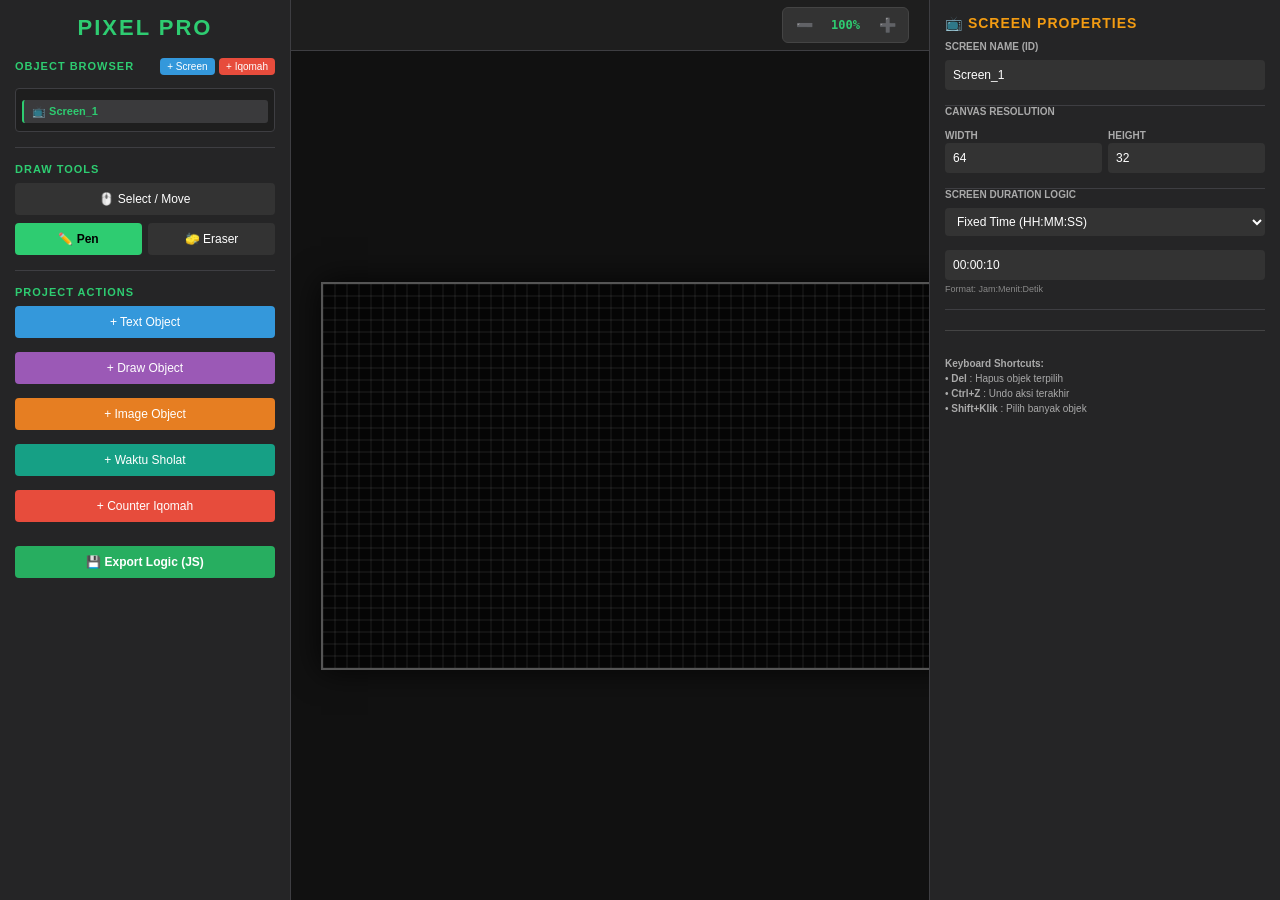
==== tools/pixel_editor.html @ a650978f "Update pixel_editor.html" ====
<!DOCTYPE html>
<html lang="id">
<head>
    <meta charset="UTF-8">
    <title>Pixel Pro Studio v12.0 - Iqomah Sequence Engine</title>
    <style>
        :root { --bg: #1a1a1b; --side: #252526; --accent: #2ecc71; --text: #eee; --border: #3e3e42; }
        body { background: var(--bg); color: var(--text); font-family: 'Segoe UI', sans-serif; margin: 0; display: flex; height: 100vh; overflow: hidden; }
        
        .sidebar-left { width: 260px; flex-shrink: 0; background: var(--side); padding: 15px; border-right: 1px solid var(--border); overflow-y: auto; z-index: 10; display: flex; flex-direction: column; gap: 15px; }
        .sidebar-right { width: 320px; flex-shrink: 0; background: var(--side); padding: 15px; border-left: 1px solid var(--border); overflow-y: auto; z-index: 10; display: flex; flex-direction: column; gap: 12px; }
        
        .main-workspace { flex-grow: 1; flex-shrink: 1; min-width: 0; display: flex; flex-direction: column; background: #000; position: relative; }
        .top-bar { height: 50px; flex-shrink: 0; background: #1e1e1e; border-bottom: 1px solid var(--border); display: flex; align-items: center; justify-content: flex-end; padding: 0 20px; gap: 15px; z-index: 5; }
        
        .canvas-container { flex-grow: 1; overflow: auto; padding: 30px; display: grid; place-items: center; background: #111; }
        canvas { background: #0a0a0a; border: 2px solid #555; image-rendering: pixelated; box-shadow: 0 0 30px rgba(0,0,0,0.8); cursor: crosshair; margin: auto; }

        .group { display: flex; flex-direction: column; gap: 8px; border-bottom: 1px solid var(--border); padding-bottom: 15px; }
        .group:last-child { border-bottom: none; }
        h3 { margin: 0; font-size: 11px; color: var(--accent); text-transform: uppercase; letter-spacing: 1px; }
        label { font-size: 10px; color: #aaa; text-transform: uppercase; font-weight: bold; }
        
        input, button, textarea { padding: 8px; border-radius: 4px; border: none; font-size: 12px; background: #333; color: white; width: 100%; box-sizing: border-box; outline: none; font-family: inherit; }
        select { padding: 0 8px; height: 28px; border-radius: 4px; border: none; font-size: 12px; background: #333; color: white; width: 100%; box-sizing: border-box; outline: none; font-family: inherit; }
        
        textarea { height: 50px; font-family: 'Consolas', monospace; font-size: 11px; resize: vertical; }
        input[readonly] { background: #1a1a1b; color: #888; cursor: not-allowed; text-align: center; border: 1px solid #333; }
        input[type="color"] { padding: 2px 4px; height: 30px; cursor: pointer; }
        input[type="checkbox"] { width: 14px; height: 14px; margin:0; cursor: pointer; }
        
        button { cursor: pointer; transition: 0.2s; border: 1px solid transparent; font-weight: 500; }
        button:hover { background: #444; }
        button.active { background: var(--accent); color: #000; font-weight: bold; }
        
        .grid-2 { display: grid; grid-template-columns: 1fr 1fr; gap: 6px; }
        .grid-3 { display: grid; grid-template-columns: repeat(3, 1fr); gap: 4px; }
        .hidden { display: none !important; }

        #hoverTooltip { position: fixed; background: rgba(0,0,0,0.9); color: var(--accent); padding: 8px 12px; border-radius: 6px; font-size: 11px; font-family: monospace; pointer-events: none; z-index: 1000; border: 1px solid var(--accent); display: none; box-shadow: 0 5px 15px rgba(0,0,0,0.5); line-height: 1.4; transform: translateX(-50%); }

        .btn-blue { background: #3498db; }
        .btn-green { background: #27ae60; font-weight: bold; }
        .btn-red { background: #e74c3c; font-weight: bold; }
        .btn-orange { background: #f39c12; color: #000; font-weight: bold; }
        
        .zoom-btn { background: transparent; font-size: 14px; padding: 0; width: 26px; height: 26px; display: flex; align-items: center; justify-content: center; border-radius: 4px; }
        .zoom-btn:hover { background: #555; }

        #exportModal { display:none; position:fixed; top:5%; left:5%; width:90%; height:90%; background:var(--side); padding:20px; border:2px solid var(--accent); z-index:2000; box-shadow: 0 0 50px rgba(0,0,0,0.8); border-radius: 8px; }
        #outputArea { background:#0a0a0a; color:#2ecc71; padding:15px; font-family:'Consolas', monospace; font-size: 13px; height: calc(100% - 100px); overflow:auto; white-space: pre-wrap; border: 1px solid #444; border-radius: 4px; }

        #ctxMenu { position:fixed; display:none; background:#252526; border:1px solid #3e3e42; box-shadow: 0 4px 15px rgba(0,0,0,0.8); z-index:9999; border-radius: 6px; padding: 5px 0; min-width: 150px; flex-direction: column; }
        .ctx-item { padding: 10px 16px; cursor: pointer; color: #eee; font-size: 12px; font-weight: 500; transition: 0.1s; }
        .ctx-item:hover { background: var(--accent); color: #000; font-weight: bold; }

        #treeBrowser { background: #1e1e1e; border: 1px solid var(--border); border-radius: 4px; padding: 6px; max-height: 250px; overflow-y: auto; user-select: none; }
        .tree-item { padding: 5px 8px; font-size: 11px; cursor: pointer; border-radius: 3px; margin-bottom: 2px; color: #ccc; display: flex; justify-content: space-between; align-items: center; transition: background 0.1s; }
        .tree-item:hover { background: #333; }
        .screen-item { font-weight: bold; color: var(--accent); background: #2a2a2b; margin-top: 5px; border-left: 2px solid transparent; }
        .screen-item.active-screen { background: #3a3a3c; border-left: 2px solid var(--accent); }
        
        /* Pewarnaan Khusus Screen Iqomah di Tree Browser */
        .screen-iqomah { color: #e74c3c !important; }
        .screen-iqomah.active-screen { border-left: 2px solid #e74c3c !important; }

        .obj-item { margin-left: 10px; }
        .obj-item.selected { background: var(--accent); color: #000; font-weight: bold; }
        .child-item { margin-left: 25px; border-left: 1px dashed #555; border-radius: 0; }
        .hidden-obj span { opacity: 0.4; text-decoration: line-through; }
        .tree-icon { font-size: 12px; margin-right: 5px; }
    </style>
</head>
<body>

    <div class="sidebar-left">
        <h2 style="font-size: 22px; color: var(--accent); margin: 0; text-align: center; letter-spacing: 2px;">PIXEL PRO</h2>
        
        <div class="group">
            <div style="display:flex; justify-content: space-between; align-items: center; margin-bottom: 5px;">
                <h3>Object Browser</h3>
                <div>
                    <button onclick="addScreen('generic')" style="width: auto; padding: 2px 6px; font-size: 10px; background: #3498db;">+ Screen</button>
                    <button onclick="addScreen('iqomah')" style="width: auto; padding: 2px 6px; font-size: 10px; background: #e74c3c;">+ Iqomah</button>
                </div>
            </div>
            <div id="treeBrowser"></div>
        </div>

        <div class="group">
            <h3>Draw Tools</h3>
            <button id="selectBtn" onclick="setMode('select')">🖱️ Select / Move</button>
            <div class="grid-2">
                <button id="penBtn" class="active" onclick="setMode('pen')">✏️ Pen</button>
                <button id="eraserBtn" onclick="setMode('eraser')">🧽 Eraser</button>
            </div>
        </div>

        <div class="group" style="flex-grow: 1;">
            <h3>Project Actions</h3>
            <button onclick="addPixelObject('text')" class="btn-blue" style="margin-bottom: 6px;">+ Text Object</button>
            <button onclick="addPixelObject('drawing')" class="btn-blue" style="margin-bottom: 6px; background:#9b59b6;">+ Draw Object</button>
            <button onclick="addPixelObject('image')" class="btn-blue" style="margin-bottom: 6px; background:#e67e22;">+ Image Object</button>
            <button onclick="addPixelObject('sholat')" class="btn-blue" style="margin-bottom: 6px; background:#16a085;">+ Waktu Sholat</button>
            
            <button onclick="addPixelObject('iqomah')" class="btn-blue" style="margin-bottom: 6px; background:#e74c3c;">+ Counter Iqomah</button>
            
            <button onclick="exportToJerryScript()" class="btn-green" style="margin-bottom: 6px; margin-top: 10px;">💾 Export Logic (JS)</button>
        </div>
    </div>

    <div class="main-workspace">
        <div class="top-bar">
            <div style="display: flex; align-items: center; gap: 6px; background: #333; padding: 4px 8px; border-radius: 6px; border: 1px solid #444;">
                <button onclick="changeZoom(-2)" class="zoom-btn" title="Zoom Out">➖</button>
                <span id="zoomLabel" style="font-size: 12px; font-family: monospace; width: 45px; text-align: center; color: var(--accent); font-weight: bold;">100%</span>
                <button onclick="changeZoom(2)" class="zoom-btn" title="Zoom In">➕</button>
            </div>
        </div>
        <div class="canvas-container" id="canvasWrapper">
            <div id="hoverTooltip"></div>
            <canvas id="editorCanvas"></canvas>
        </div>
    </div>

    <div id="ctxMenu">
        <div id="btnGroup" class="ctx-item" onclick="groupObjects()">🔗 Group Objects</div>
        <div id="btnUngroup" class="ctx-item" onclick="ungroupObjects()">✂️ Ungroup Object</div>
    </div>

    <div class="sidebar-right" id="propPanel">
        
        <div id="noSelectionMsg" style="text-align:center; color:#666; margin-top:80px; padding:20px; display:none;">
            <div style="font-size: 40px; margin-bottom: 10px;">📦</div>
            <p><b>Multiple Objects Selected</b><br>Klik kanan di kanvas untuk opsi Grouping.</p>
        </div>

        <div id="screenPropContent" class="hidden">
            <h3 style="color:#f39c12; font-size: 14px; margin-bottom:10px;">📺 Screen Properties</h3>
            
            <div class="group">
                <label>Screen Name (ID)</label>
                <input type="text" id="propScreenName" oninput="updateScreenProp()" placeholder="Screen_1">
                <p id="iqomahScreenTag" style="color:#e74c3c; font-size: 10px; font-weight: bold; margin: 5px 0 0 0; display:none;">🚨 DEDICATED IQOMAH SCREEN</p>
            </div>

            <div class="group">
                <label>Canvas Resolution</label>
                <div class="grid-2">
                    <div><label>Width</label><input type="number" id="propScreenW" value="64" onchange="updateScreenProp()"></div>
                    <div><label>Height</label><input type="number" id="propScreenH" value="32" onchange="updateScreenProp()"></div>
                </div>
            </div>

            <div class="group">
                <label>Screen Duration Logic</label>
                <select id="propScreenDurMode" onchange="updateScreenPropUI()" style="margin-bottom: 6px;">
                    <option value="fixed">Fixed Time (HH:MM:SS)</option>
                    <option value="anim">Wait For Object Anim</option>
                </select>

                <div id="boxDurFixed">
                    <input type="text" id="propScreenDurFixed" placeholder="00:00:10" oninput="updateScreenProp()">
                    <p style="font-size:9px; color:#888; margin: 4px 0 0 0;">Format: Jam:Menit:Detik</p>
                </div>

                <div id="boxDurAnim" class="hidden">
                    <label style="color:#e67e22; margin-top:5px; display:block;">Select Trigger Object</label>
                    <select id="propScreenDurAnim" onchange="updateScreenProp()">
                    </select>
                    <p style="font-size:9px; color:#888; margin: 4px 0 0 0;">Screen berpindah setelah animasi objek ini selesai.</p>
                </div>
            </div>
            
            <div style="margin-top:20px; padding-top:15px; border-top:1px solid #444;">
                <p style="font-size:10px; color:#aaa; line-height:1.5;"><b>Keyboard Shortcuts:</b><br>• <b>Del</b> : Hapus objek terpilih<br>• <b>Ctrl+Z</b> : Undo aksi terakhir<br>• <b>Shift+Klik</b> : Pilih banyak objek</p>
            </div>
        </div>
        
        <div id="propContent" class="hidden">
            <h3 style="color:var(--accent); font-size: 14px; margin-bottom:10px;">Properties Manager</h3>
            
            <div class="group">
                <label>Object Name (ID Unik)</label>
                <input type="text" id="propName" oninput="updateName()" placeholder="Layer_1">
                <div style="display:flex; align-items:center; gap:6px; margin-top:8px;">
                    <input type="checkbox" id="propVisible" onchange="updateFromProp()">
                    <label style="margin:0; text-transform:none; font-weight:bold; font-size:11px; cursor:pointer;" for="propVisible">👁️ Visible on Canvas</label>
                </div>
            </div>

            <div class="group">
                <label>Geometry</label>
                <div class="grid-2" style="margin-bottom: 4px;">
                    <div><label>X (Left)</label><input type="text" id="propX" readonly></div>
                    <div><label>Y (Top)</label><input type="text" id="propY" readonly></div>
                </div>
                <div class="grid-2" style="margin-bottom: 8px;">
                    <div><label>W (Width)</label><input type="text" id="propW" readonly></div>
                    <div><label>H (Height)</label><input type="text" id="propH" readonly></div>
                </div>
                <div class="grid-2" id="boxObjCoords">
                    <div><label style="color:var(--accent)">Content X</label><input type="text" id="propObjX" readonly style="color:var(--accent); font-weight:bold;"></div>
                    <div><label style="color:var(--accent)">Content Y</label><input type="text" id="propObjY" readonly style="color:var(--accent); font-weight:bold;"></div>
                </div>
            </div>

            <div class="group" id="boxDataProvider">
                <label>Data Provider</label>
                <select id="propType" onchange="changeObjType()">
                    <option value="text">Standard Text</option>
                    <option value="clock">Clock (Real-time)</option>
                    <option value="cal_masehi">Masehi Calendar</option>
                    <option value="cal_hijri">Hijriah Calendar</option>
                    <option value="drawing">Custom Drawing</option>
                    <option value="image">Image (Pixel Art)</option>
                    <option value="sholat">Waktu Sholat (JWS)</option>
                    <option value="iqomah" id="optIqomahType" style="color:#e74c3c;">Counter Iqomah</option>
                </select>

                <div id="boxSholat" class="hidden" style="margin-top:10px;">
                    <label style="color:#16a085;">Pilih Waktu Sholat</label>
                    <select id="propSholatType" onchange="updateFromProp()">
                        <option value="Imsak">Imsak</option>
                        <option value="Subuh">Subuh</option>
                        <option value="Terbit">Terbit</option>
                        <option value="Dzuhur">Dzuhur</option>
                        <option value="Ashar">Ashar</option>
                        <option value="Maghrib">Maghrib</option>
                        <option value="Isya">Isya</option>
                    </select>
                </div>

                <div id="boxImage" class="hidden" style="margin-top:10px;">
                    <label style="color:#e67e22;">Source Image</label>
                    <input type="file" id="imageUploader" accept="image/png, image/jpeg, image/gif, image/webp" style="display:none;" onchange="handleImageUpload(event)">
                    <button onclick="document.getElementById('imageUploader').click()" style="background:#444; margin-top:4px;">📂 Import Image File...</button>
                </div>

                <div id="boxFont" style="margin-top:5px;">
                    <label>Font Style</label>
                    <select id="propFont" onchange="updateFromProp()">
                        <option value="custom">Retro Mono5x7 (HEX)</option>
                        <option value="monospace">System Monospace</option>
                        <option value="sans-serif">System Sans-Serif</option>
                        <option value="serif">System Serif</option>
                    </select>
                </div>

                <div id="boxText" style="margin-top:5px;">
                    <label>Content</label>
                    <input type="text" id="propText" oninput="updateFromProp()">
                </div>
                <div id="boxFormat" class="hidden" style="margin-top:5px;">
                    <label>Display Format</label>
                    <select id="propFormat" onchange="updateFromProp()"></select>
                </div>
            </div>

            <div class="group" id="boxColors">
                <label>Colors</label>
                <div class="grid-2">
                    <div><label>Text / Pen</label><input type="color" id="propColor" oninput="updateFromProp()"></div>
                    <div><label>Frame / BG</label><input type="color" id="propFColor" oninput="updateFromProp()"></div>
                </div>
                <div style="display:flex; align-items:center; gap:6px; margin-top:8px;">
                    <input type="checkbox" id="propTransparent" onchange="updateFromProp()">
                    <label style="margin:0; text-transform:none; font-weight:normal; font-size:11px; cursor:pointer;" for="propTransparent">Transparent Background / Frame</label>
                </div>
                
                <div id="boxAlign">
                    <label style="margin-top:8px;">Horizontal Align</label>
                    <div class="grid-3">
                        <button onclick="setAlign('h','left')">Left</button>
                        <button onclick="setAlign('h','center')">Center</button>
                        <button onclick="setAlign('h','right')">Right</button>
                    </div>
                    
                    <label style="margin-top:8px;">Vertical Align</label>
                    <div class="grid-3">
                        <button onclick="setAlign('v','top')">Top</button>
                        <button onclick="setAlign('v','middle')">Mid</button>
                        <button onclick="setAlign('v','bottom')">Bot</button>
                    </div>
                </div>
            </div>

            <div class="group" id="boxAnim">
                <label>Animation Engine</label>
                <select id="propAnim" onchange="updateFromProp()" style="margin-bottom: 8px;">
                    <option value="none">Static</option>
                    <option value="scroll">Scroll</option>
                    <option value="fade">Fade</option>
                    <option value="explode">Explode</option>
                    <option value="pixel-fade">Pixel Fade</option>
                </select>
                <div>
                    <label>Speed <span id="speedVal" style="color:var(--accent); font-family:monospace; margin-left:5px;">1.0x</span></label>
                    <input type="range" id="propSpeed" min="0.1" max="5" step="0.1" value="1" oninput="updateFromProp()" style="margin-top:4px;">
                </div>
            </div>

            <div class="group">
                <label>JerryScript Logic Hooks</label>
                <textarea id="fnBefore" oninput="updateFromProp()" placeholder="Hook: Before Anim..."></textarea>
                <textarea id="fnAfter" oninput="updateFromProp()" placeholder="Hook: After Anim..."></textarea>
                <textarea id="fnCall" oninput="updateFromProp()" placeholder="Hook: On Called..."></textarea>
            </div>

            <button onclick="deleteSelected()" class="btn-red" style="margin-top: 5px; padding: 10px;">🗑️ Delete Selected</button>
        </div>
    </div>

    <div id="exportModal">
        <h2 style="color:var(--accent); margin-top:0;">JERRYSCRIPT PRODUCTION CODE</h2>
        <pre id="outputArea"></pre>
        <button onclick="document.getElementById('exportModal').style.display='none'" class="btn-red" style="padding:10px 20px; font-size:14px; margin-top:15px; width: 150px;">CLOSE WINDOW</button>
    </div>

    <script>
        const MONO5X7_HEX = [
            0x00,0x00,0x00,0x00,0x00, 0x00,0x00,0x5F,0x00,0x00, 0x00,0x07,0x00,0x07,0x00, 0x14,0x7F,0x14,0x7F,0x14, 
            0x24,0x2A,0x7F,0x2A,0x12, 0x23,0x13,0x08,0x64,0x62, 0x36,0x49,0x55,0x22,0x50, 0x00,0x05,0x03,0x00,0x00, 
            0x00,0x1C,0x22,0x41,0x00, 0x00,0x41,0x22,0x1C,0x00, 0x14,0x08,0x3E,0x08,0x14, 0x08,0x08,0x3E,0x08,0x08, 
            0x00,0x50,0x30,0x00,0x00, 0x08,0x08,0x08,0x08,0x08, 0x00,0x60,0x60,0x00,0x00, 0x20,0x10,0x08,0x04,0x02, 
            0x3E,0x51,0x49,0x45,0x3E, 0x00,0x42,0x7F,0x40,0x00, 0x42,0x61,0x51,0x49,0x46, 0x21,0x41,0x45,0x4B,0x31, 
            0x18,0x14,0x12,0x7F,0x10, 0x27,0x45,0x45,0x45,0x39, 0x3C,0x4A,0x49,0x49,0x30, 0x01,0x71,0x09,0x05,0x03, 
            0x36,0x49,0x49,0x49,0x36, 0x06,0x49,0x49,0x29,0x1E, 0x00,0x36,0x36,0x00,0x00, 0x00,0x56,0x36,0x00,0x00, 
            0x08,0x14,0x22,0x41,0x00, 0x14,0x14,0x14,0x14,0x14, 0x00,0x41,0x22,0x14,0x08, 0x02,0x01,0x51,0x09,0x06, 
            0x32,0x49,0x79,0x41,0x3E, 0x7E,0x11,0x11,0x11,0x7E, 0x7F,0x49,0x49,0x49,0x36, 0x3E,0x41,0x41,0x41,0x22, 
            0x7F,0x41,0x41,0x22,0x1C, 0x7F,0x49,0x49,0x49,0x41, 0x7F,0x09,0x09,0x09,0x01, 0x3E,0x41,0x49,0x49,0x78, 
            0x7F,0x08,0x08,0x08,0x7F, 0x00,0x41,0x7F,0x41,0x00, 0x20,0x40,0x41,0x3F,0x01, 0x7F,0x08,0x14,0x22,0x41, 
            0x7F,0x40,0x40,0x40,0x40, 0x7F,0x02,0x0C,0x02,0x7F, 0x7F,0x04,0x08,0x10,0x7F, 0x3E,0x41,0x41,0x41,0x3E, 
            0x7F,0x09,0x09,0x09,0x06, 0x3E,0x41,0x51,0x21,0x5E, 0x7F,0x09,0x19,0x29,0x46, 0x46,0x49,0x49,0x49,0x31, 
            0x01,0x01,0x7F,0x01,0x01, 0x3F,0x40,0x40,0x40,0x3F, 0x1F,0x20,0x40,0x20,0x1F, 0x3F,0x40,0x38,0x40,0x3F, 
            0x63,0x14,0x08,0x14,0x63, 0x07,0x08,0x70,0x08,0x07, 0x61,0x51,0x49,0x45,0x43
        ];

        const canvas = document.getElementById('editorCanvas');
        const ctx = canvas.getContext('2d');
        const tooltip = document.getElementById('hoverTooltip');
        const offCanvas = document.createElement('canvas');
        const offCtx = offCanvas.getContext('2d', { willReadFrequently: true });

        const BASE_GRID_SIZE = 12;
        let GRID_SIZE = 12; 
        
        // --- SCREEN ARCHITECTURE ---
        let screens = [];
        let activeScreenIdx = 0;
        let objects = []; 
        
        let selectedObjs = [], history = [];
        let selectedObj = null; 
        let mode = 'pen', isDrawing = false, isDragging = false, isResizing = false;
        let resizeDir = ''; let dragOffsets = [];

        // DITAMBAH FORMAT IQOMAH
        const FORMATS = { 
            clock: ['HH:mm:ss', 'HH:mm', 'hh:mm A'], 
            cal_masehi: ['DD/MM/YYYY', 'DD-MM-YYYY', 'DD MMM YYYY'], 
            cal_hijri: ['DD MMMM YYYY (H)', 'DD/MM/YYYY (H)'],
            iqomah: ['MM:SS', 'SS'] 
        };

        function isNameUnique(name) {
            let found = false;
            function checkList(list) { for(let o of list) { if(o.name === name) found = true; if(o.type === 'group' && o.children) checkList(o.children); } }
            screens.forEach(s => checkList(s.objects)); return !found;
        }

        function getUniqueName(base) { let count = 1; let n = `${base}_${count}`; while (!isNameUnique(n)) { count++; n = `${base}_${count}`; } return n; }

        function getAllObjectNames(objList) {
            let names = [];
            objList.forEach(o => {
                names.push(o.name);
                if (o.type === 'group' && o.children) { names = names.concat(getAllObjectNames(o.children)); }
            });
            return names;
        }

        class PixelObject {
            constructor(name, type, gridX, gridY) {
                this.name = name; this.type = type; this.x = gridX; this.y = gridY; this.visible = true;
                this.w = (type === 'drawing' || type === 'image' || type === 'sholat' || type === 'iqomah') ? 25 : 32; 
                this.h = (type === 'drawing' || type === 'image' || type === 'sholat' || type === 'iqomah') ? 10 : 10;  
                this.text = (type === 'drawing' || type === 'image' || type === 'sholat' || type === 'iqomah' || type === 'group') ? "" : "PIXEL"; 
                this.format = ""; this.font = "custom"; this.color = "#ffffff"; this.fColor = "#00ff00"; this.transparentBG = true; 
                this.alignH = 'center'; this.alignV = 'middle'; this.anim = 'none'; this.speed = 1.0; this.scrollOffset = 0;
                this.opacity = 1; this.fadeDir = 1; this.fnBefore = ""; this.fnAfter = ""; this.fnCall = "";
                this.sholatType = 'Subuh';
                this.pixels = []; this.customPixels = []; this.children = []; this.particles = []; this.textWidth = 0; this.textHeight = 7; 
                if (type !== 'group') this.updateContent();
            }

            getDisplayString() {
                if (this.type === 'drawing' || this.type === 'image' || this.type === 'group') return "";
                if (this.type === 'sholat') { const st = { 'Imsak': '04:15', 'Subuh': '04:25', 'Terbit': '05:40', 'Dzuhur': '11:50', 'Ashar': '15:00', 'Maghrib': '17:55', 'Isya': '19:05' }; return st[this.sholatType] || '00:00'; }
                if (this.type === 'iqomah') { return this.format === 'SS' ? "300" : "05:00"; }
                
                const now = new Date();
                if (this.type === 'clock') { const h = String(now.getHours()).padStart(2,'0'), m = String(now.getMinutes()).padStart(2,'0'), s = String(now.getSeconds()).padStart(2,'0'); if(this.format === 'HH:mm') return `${h}:${m}`; if(this.format === 'hh:mm A') return now.toLocaleTimeString('en-US', {hour: '2-digit', minute:'2-digit'}); return `${h}:${m}:${s}`; }
                if (this.type === 'cal_masehi') { const d = String(now.getDate()).padStart(2,'0'), m = String(now.getMonth()+1).padStart(2,'0'), y = now.getFullYear(); if(this.format === 'DD-MM-YYYY') return `${d}-${m}-${y}`; if(this.format === 'DD MMM YYYY') return now.toLocaleDateString('id-ID', {day:'2-digit', month:'short', year:'numeric'}).toUpperCase(); return `${d}/${m}/${y}`; }
                if (this.type === 'cal_hijri') { if (this.format === 'DD/MM/YYYY (H)') return new Intl.DateTimeFormat('id-u-ca-islamic', {day:'2-digit',month:'2-digit',year:'numeric'}).format(now); return new Intl.DateTimeFormat('id-u-ca-islamic', {day:'numeric',month:'long',year:'numeric'}).format(now).toUpperCase(); }
                return this.text.toUpperCase();
            }

            updateContent() {
                if (this.type === 'group') return; 
                if (this.type === 'drawing' || this.type === 'image') { this.pixels = this.customPixels.map(p => ({ x: p.x, y: p.y, c: p.c })); this.textWidth = this.w; this.textHeight = this.h;
                } else {
                    const str = this.getDisplayString(); this.pixels = []; 
                    if (this.font === 'custom') {
                        let xOff = 0;
                        for (let char of str) {
                            const code = char.charCodeAt(0) - 32;
                            if (code >= 0 && code < MONO5X7_HEX.length/5) {
                                for (let col = 0; col < 5; col++) { const byte = MONO5X7_HEX[code * 5 + col]; for (let row = 0; row < 7; row++) { if ((byte >> row) & 1) this.pixels.push({ x: col + xOff, y: row }); } }
                            } xOff += 6; 
                        } this.textWidth = Math.max(0, xOff - 1); this.textHeight = 7;
                    } else {
                        const fontSize = 8; offCanvas.width = Math.max(1, str.length * (fontSize * 0.8)); offCanvas.height = fontSize + 4;
                        offCtx.clearRect(0, 0, offCanvas.width, offCanvas.height); offCtx.fillStyle = "black"; offCtx.font = `bold ${fontSize}px ${this.font}`; offCtx.textBaseline = "top"; offCtx.fillText(str, 0, 0);
                        const data = offCtx.getImageData(0, 0, offCanvas.width, offCanvas.height); let maxW = 0;
                        for (let y = 0; y < offCanvas.height; y++) { for (let x = 0; x < offCanvas.width; x++) { if (data.data[(y * offCanvas.width + x) * 4 + 3] > 128) { this.pixels.push({ x: x, y: y }); if (x > maxW) maxW = x; } } }
                        this.textWidth = maxW + 1; this.textHeight = fontSize;
                    }
                }
                if (this.particles.length !== this.pixels.length) this.particles = this.pixels.map(p => ({ x: p.x, y: p.y, vx: (Math.random()-0.5)*3, vy: (Math.random()-0.5)*3 }));
            }

            calcAlign() {
                if (this.type === 'drawing' || this.type === 'image' || this.type === 'group') return { aX: 0, aY: 0 }; 
                let aX = 0; if(this.alignH === 'center') aX = Math.floor((this.w - this.textWidth) / 2); if(this.alignH === 'right') aX = this.w - this.textWidth;
                let aY = 0; if(this.alignV === 'middle') aY = Math.floor((this.h - this.textHeight) / 2); if(this.alignV === 'bottom') aY = this.h - this.textHeight; return { aX, aY };
            }

            draw() {
                if (!this.visible) return;
                const renderX = this.x * GRID_SIZE; const renderY = this.y * GRID_SIZE; const dW = this.w * GRID_SIZE; const dH = this.h * GRID_SIZE;

                if (this.type === 'group') {
                    ctx.save(); let scrollPixelOffset = 0;
                    if (this.anim === 'scroll') { this.scrollOffset += 0.1 * this.speed; if (this.scrollOffset > this.w) this.scrollOffset = -this.w; scrollPixelOffset = this.scrollOffset * GRID_SIZE; ctx.translate(-scrollPixelOffset, 0); } 
                    else if (this.anim === 'fade') { this.opacity += 0.02 * this.fadeDir * this.speed; if (this.opacity >= 1 || this.opacity <= 0) this.fadeDir *= -1; }
                    ctx.globalAlpha = Math.max(0, Math.min(1, this.opacity));
                    if (!this.transparentBG) { ctx.fillStyle = this.fColor; ctx.fillRect(renderX + scrollPixelOffset, renderY, dW, dH); }
                    this.children.forEach(c => { let origX = c.x, origY = c.y; c.x = this.x + c.x; c.y = this.y + c.y; c.draw(); c.x = origX; c.y = origY; });
                    ctx.restore();
                    if (selectedObjs.includes(this)) { ctx.globalAlpha = 1; ctx.strokeStyle = this.fColor; ctx.lineWidth = 2; ctx.strokeRect(renderX, renderY, dW, dH); } return;
                }
                
                this.updateContent(); ctx.save();
                let align = this.calcAlign(); let aX = align.aX, aY = align.aY;

                if (!this.transparentBG) { ctx.fillStyle = this.fColor; ctx.fillRect(renderX, renderY, dW, dH); }
                if (this.anim === 'scroll') { this.scrollOffset += 0.1 * this.speed; if (this.scrollOffset > this.textWidth) this.scrollOffset = -this.w; }
                else if (this.anim === 'fade') { this.opacity += 0.02 * this.fadeDir * this.speed; if (this.opacity >= 1 || this.opacity <= 0) this.fadeDir *= -1; }
                else if (this.anim === 'explode') { this.particles.forEach(p => { p.x += p.vx * 0.1 * this.speed; p.y += p.vy * 0.1 * this.speed; }); }

                ctx.globalAlpha = Math.max(0, Math.min(1, this.opacity));

                this.pixels.forEach((p, i) => {
                    let dx = p.x + aX; let dy = p.y + aY;
                    if (this.anim === 'scroll') dx -= this.scrollOffset;
                    if (this.anim === 'explode') { dx = this.particles[i].x + aX; dy = this.particles[i].y + aY; }
                    if (this.anim === 'pixel-fade' && Math.random() > 0.3 * this.speed) return;
                    const fx = renderX + (dx * GRID_SIZE); const fy = renderY + (dy * GRID_SIZE);
                    if (fx >= renderX && fx < renderX + dW && fy >= renderY && fy < renderY + dH) { ctx.fillStyle = p.c ? p.c : this.color; ctx.fillRect(fx, fy, GRID_SIZE - 1, GRID_SIZE - 1); }
                });

                if (selectedObjs.includes(this)) {
                    ctx.globalAlpha = 1; ctx.strokeStyle = this.transparentBG ? this.fColor : "#2ecc71"; ctx.lineWidth = 2; ctx.strokeRect(renderX, renderY, dW, dH);
                    if (mode === 'select' && selectedObjs.length === 1) { 
                        const hs = 10; ctx.fillStyle = "#e74c3c";
                        ctx.fillRect(renderX + dW/2 - hs/2, renderY - hs/2, hs, hs); ctx.fillRect(renderX + dW/2 - hs/2, renderY + dH - hs/2, hs, hs); 
                        ctx.fillRect(renderX - hs/2, renderY + dH/2 - hs/2, hs, hs); ctx.fillRect(renderX + dW - hs/2, renderY + dH/2 - hs/2, hs, hs); 
                    }
                }
                ctx.restore();
            }
        }

        // --- TREE BROWSER ENGINE ---
        function renderTree() {
            const container = document.getElementById('treeBrowser'); container.innerHTML = '';
            screens.forEach((scr, sIdx) => {
                let sDiv = document.createElement('div'); 
                
                // Pewarnaan Tag Iqomah
                let iqomahClass = scr.type === 'iqomah' ? ' screen-iqomah' : '';
                sDiv.className = 'tree-item screen-item' + iqomahClass + (sIdx === activeScreenIdx ? ' active-screen' : '');
                
                let scrIcon = scr.type === 'iqomah' ? '🚨' : '📺';
                sDiv.innerHTML = `<span>${scrIcon} ${scr.id}</span>`; 
                sDiv.onclick = () => switchScreen(sIdx); container.appendChild(sDiv);

                if (sIdx === activeScreenIdx) {
                    const buildNodes = (list, parentIsGroup = false) => {
                        list.forEach(o => {
                            let oDiv = document.createElement('div'); oDiv.className = 'tree-item obj-item ' + (selectedObjs.includes(o) ? ' selected ' : '') + (!o.visible ? ' hidden-obj ' : '') + (parentIsGroup ? ' child-item' : '');
                            let icon = o.type === 'group' ? '📁' : o.type === 'sholat' ? '🕌' : o.type === 'iqomah' ? '⏱️' : o.type === 'image' ? '🖼️' : o.type === 'drawing' ? '🎨' : '📄';
                            oDiv.innerHTML = `<span><span class="tree-icon">${icon}</span> ${o.name}</span><span style="font-size:10px; cursor:pointer;" onclick="event.stopPropagation(); toggleVisibility('${o.name}')">${o.visible ? '👁️' : '🕶️'}</span>`;
                            oDiv.onclick = (e) => { 
                                e.stopPropagation(); 
                                if (e.shiftKey) { if(selectedObjs.includes(o)) selectedObjs = selectedObjs.filter(x=>x!==o); else selectedObjs.push(o); } else { selectedObjs = [o]; }
                                setMode('select'); syncPropPanel(); renderTree(); 
                            };
                            container.appendChild(oDiv);
                            if (o.type === 'group' && o.children) { buildNodes(o.children, true); }
                        });
                    }; buildNodes(scr.objects);
                }
            });
        }

        function toggleVisibility(objName) {
            function findAndToggle(list) {
                for(let o of list) { if(o.name === objName) { o.visible = !o.visible; return true; } if(o.type === 'group' && o.children) { if(findAndToggle(o.children)) return true; } } return false;
            } findAndToggle(objects); syncPropPanel(); renderTree();
        }

        // FUNGSI TAMBAH SCREEN DIMODIFIKASI UNTUK IQOMAH
        function addScreen(type = 'generic') {
            if (type === 'iqomah' && screens.some(s => s.type === 'iqomah')) {
                alert("Maksimal hanya boleh ada 1 Screen khusus Iqomah!"); return;
            }
            saveState(); 
            let newId = type === 'iqomah' ? "Screen_Iqomah" : "Screen_" + (screens.length + 1);
            screens.push({ id: newId, type: type, objects: [], w: 64, h: 32, durationMode: 'fixed', durationFixed: '00:00:10', durationAnimObj: '' });
            switchScreen(screens.length - 1);
        }

        function switchScreen(idx) {
            saveState(); activeScreenIdx = idx; objects = screens[idx].objects; selectedObjs = [];
            resizeCanvas(); syncPropPanel(); renderTree();
        }

        function changeZoom(delta) { let newSize = GRID_SIZE + delta; if (newSize >= 4 && newSize <= 50) { GRID_SIZE = newSize; document.getElementById('zoomLabel').innerText = Math.round((GRID_SIZE / BASE_GRID_SIZE) * 100) + "%"; resizeCanvas(); } }

        function groupObjects() {
            document.getElementById('ctxMenu').style.display = 'none'; if (selectedObjs.length < 2) return; saveState();
            let minX = Math.min(...selectedObjs.map(o => o.x)); let minY = Math.min(...selectedObjs.map(o => o.y));
            let maxW = Math.max(...selectedObjs.map(o => o.x + o.w)) - minX; let maxH = Math.max(...selectedObjs.map(o => o.y + o.h)) - minY;
            let group = new PixelObject(getUniqueName("Group"), "group", minX, minY); group.w = maxW; group.h = maxH;
            group.children = selectedObjs.map(o => { o.x -= minX; o.y -= minY; return o; });
            objects = objects.filter(o => !selectedObjs.includes(o)); screens[activeScreenIdx].objects = objects; objects.push(group); selectedObjs = [group]; syncPropPanel(); renderTree();
        }

        function ungroupObjects() {
            document.getElementById('ctxMenu').style.display = 'none'; if (selectedObjs.length !== 1 || selectedObjs[0].type !== 'group') return; saveState();
            let group = selectedObjs[0]; group.children.forEach(c => { c.x += group.x; c.y += group.y; objects.push(c); });
            objects = objects.filter(o => o !== group); screens[activeScreenIdx].objects = objects; selectedObjs = [...group.children]; syncPropPanel(); renderTree();
        }

        // --- KEYBOARD SHORTCUTS ---
        window.addEventListener('keydown', (e) => {
            const isInput = ['INPUT', 'TEXTAREA', 'SELECT'].includes(e.target.tagName);
            
            // DELETE KEY
            if (e.key === 'Delete' && !isInput) {
                if (selectedObjs.length > 0) {
                    if (confirm(`Hapus ${selectedObjs.length} objek terpilih dari Screen ini?`)) { deleteSelected(true); }
                }
            }
            
            // CTRL + Z (UNDO)
            if ((e.ctrlKey || e.metaKey) && (e.key === 'z' || e.key === 'Z') && !isInput) {
                e.preventDefault(); undo();
            }
        });

        window.addEventListener('contextmenu', (e) => {
            if (e.target.id === 'editorCanvas') {
                e.preventDefault(); const canGroup = selectedObjs.length > 1 && selectedObjs.every(o => o.anim === 'none'); const canUngroup = selectedObjs.length === 1 && selectedObjs[0].type === 'group';
                if (canGroup || canUngroup) {
                    const ctxMenu = document.getElementById('ctxMenu'); ctxMenu.style.display = 'flex'; ctxMenu.style.left = e.clientX + 'px'; ctxMenu.style.top = e.clientY + 'px';
                    document.getElementById('btnGroup').style.display = canGroup ? 'block' : 'none'; document.getElementById('btnUngroup').style.display = canUngroup ? 'block' : 'none';
                }
            }
        });
        window.addEventListener('click', (e) => { if(!e.target.closest('#ctxMenu')) document.getElementById('ctxMenu').style.display = 'none'; });

        function handleImageUpload(event) {
            const file = event.target.files[0]; if (!file || !selectedObj || selectedObj.type !== 'image') return; saveState(); const reader = new FileReader();
            reader.onload = function(e) { const img = new Image(); img.onload = function() {
                    offCanvas.width = selectedObj.w; offCanvas.height = selectedObj.h; offCtx.clearRect(0, 0, selectedObj.w, selectedObj.h); offCtx.drawImage(img, 0, 0, selectedObj.w, selectedObj.h);
                    const data = offCtx.getImageData(0, 0, selectedObj.w, selectedObj.h).data; selectedObj.customPixels = []; 
                    for(let y=0; y<selectedObj.h; y++){ for(let x=0; x<selectedObj.w; x++){ let idx = (y * selectedObj.w + x) * 4; let alpha = data[idx+3];
                            if(alpha > 5) { let aRatio = alpha / 255; let r = Math.round(data[idx] * aRatio); let g = Math.round(data[idx+1] * aRatio); let b = Math.round(data[idx+2] * aRatio); let hexColor = "#" + (1 << 24 | r << 16 | g << 8 | b).toString(16).slice(1).toUpperCase(); selectedObj.customPixels.push({ x: x, y: y, c: hexColor }); }
                        } } selectedObj.updateContent();
                }; img.src = e.target.result;
            }; reader.readAsDataURL(file); event.target.value = '';
        }

        function resizeCanvas() { 
            let scr = screens[activeScreenIdx];
            canvas.width = scr.w * GRID_SIZE; canvas.height = scr.h * GRID_SIZE; 
        }

        function setMode(m) { mode = m; document.querySelectorAll('.sidebar-left button').forEach(b => b.classList.remove('active')); document.getElementById(m+'Btn').classList.add('active'); canvas.style.cursor = m === 'select' ? 'default' : 'crosshair'; }
        function setAlign(type, val) { if(selectedObj && !['drawing','image','sholat','group'].includes(selectedObj.type)) { if(type === 'h') selectedObj.alignH = val; else selectedObj.alignV = val; syncGeometryUI(); } }
        
        function changeObjType() { 
            if (!selectedObj) return; 
            let newType = document.getElementById('propType').value;
            
            // VALIDASI PINDAH TIPE KE IQOMAH DARI PROPERTY PANEL
            if (newType === 'iqomah' && screens[activeScreenIdx].type !== 'iqomah') {
                alert("Object Counter Iqomah HANYA bisa digunakan di Screen khusus Iqomah!");
                document.getElementById('propType').value = selectedObj.type; // revert
                return;
            }
            
            selectedObj.type = newType; 
            setupFormatDropdown(); updateFromProp(); 
        }

        function setupFormatDropdown() {
            if (!selectedObj) return;
            const bF = document.getElementById('boxFormat'), bT = document.getElementById('boxText'), bFont = document.getElementById('boxFont'), bAlign = document.getElementById('boxAlign'), bImg = document.getElementById('boxImage');
            const bSholat = document.getElementById('boxSholat'), bAnim = document.getElementById('boxAnim'), bColors = document.getElementById('boxColors'), bCoords = document.getElementById('boxObjCoords');
            
            bF.classList.add('hidden'); bT.classList.add('hidden'); bFont.classList.add('hidden'); bAlign.classList.add('hidden'); bImg.classList.add('hidden'); bSholat.classList.add('hidden');
            bAnim.classList.remove('hidden'); bColors.classList.remove('hidden'); bCoords.classList.remove('hidden');

            if (selectedObj.type === 'group') { bColors.classList.add('hidden'); bCoords.classList.add('hidden'); 
            } else if (selectedObj.type === 'image') { bImg.classList.remove('hidden');
            } else if (selectedObj.type === 'sholat') { bSholat.classList.remove('hidden'); bFont.classList.remove('hidden'); bAnim.classList.add('hidden'); document.getElementById('propSholatType').value = selectedObj.sholatType;
            } else if (selectedObj.type === 'iqomah') { 
                // KHUSUS IQOMAH: SEMBUNYIKAN ANIMASI, TAMPILKAN FORMAT
                bF.classList.remove('hidden'); bFont.classList.remove('hidden'); bAlign.classList.remove('hidden'); bAnim.classList.add('hidden');
                selectedObj.anim = 'none'; // Force lock animation to none
                let sF = document.getElementById('propFormat'); sF.innerHTML = ""; FORMATS[selectedObj.type].forEach(f => { let o = document.createElement('option'); o.value = f; o.innerText = f; sF.appendChild(o); }); 
                if (!selectedObj.format || !FORMATS[selectedObj.type].includes(selectedObj.format)) { selectedObj.format = sF.options[0].value; } sF.value = selectedObj.format;
            } else if (selectedObj.type === 'text') { bT.classList.remove('hidden'); bFont.classList.remove('hidden'); bAlign.classList.remove('hidden');
            } else if (selectedObj.type !== 'drawing') { 
                bF.classList.remove('hidden'); bFont.classList.remove('hidden'); bAlign.classList.remove('hidden');
                let sF = document.getElementById('propFormat'); sF.innerHTML = ""; FORMATS[selectedObj.type].forEach(f => { let o = document.createElement('option'); o.value = f; o.innerText = f; sF.appendChild(o); }); 
                if (!selectedObj.format || !FORMATS[selectedObj.type].includes(selectedObj.format)) { selectedObj.format = sF.options[0].value; } sF.value = selectedObj.format;
            }
        }

        function syncGeometryUI() {
            if (!selectedObj) return;
            document.getElementById('propX').value = selectedObj.x; document.getElementById('propY').value = selectedObj.y;
            document.getElementById('propW').value = selectedObj.w; document.getElementById('propH').value = selectedObj.h;
            let align = selectedObj.calcAlign(); document.getElementById('propObjX').value = selectedObj.x + align.aX; document.getElementById('propObjY').value = selectedObj.y + align.aY;
        }

        function updateScreenPropUI() {
            let mode = document.getElementById('propScreenDurMode').value;
            if (mode === 'fixed') { document.getElementById('boxDurFixed').classList.remove('hidden'); document.getElementById('boxDurAnim').classList.add('hidden'); } 
            else { document.getElementById('boxDurFixed').classList.add('hidden'); document.getElementById('boxDurAnim').classList.remove('hidden'); }
        }

        function updateScreenProp() {
            let scr = screens[activeScreenIdx];
            scr.id = document.getElementById('propScreenName').value || `Screen_${activeScreenIdx+1}`;
            scr.w = parseInt(document.getElementById('propScreenW').value) || 64; scr.h = parseInt(document.getElementById('propScreenH').value) || 32;
            scr.durationMode = document.getElementById('propScreenDurMode').value; scr.durationFixed = document.getElementById('propScreenDurFixed').value; scr.durationAnimObj = document.getElementById('propScreenDurAnim').value;
            resizeCanvas(); renderTree();
        }

        function syncPropPanel() {
            const panelScreen = document.getElementById('screenPropContent'); const panelObject = document.getElementById('propContent'); const panelMsg = document.getElementById('noSelectionMsg');
            panelScreen.classList.add('hidden'); panelObject.classList.add('hidden'); panelMsg.style.display = 'none';

            if (selectedObjs.length > 1) {
                panelMsg.style.display = 'block';
            } else if (selectedObjs.length === 1) {
                selectedObj = selectedObjs[0]; panelObject.classList.remove('hidden');
                document.getElementById('propName').value = selectedObj.name; document.getElementById('propVisible').checked = selectedObj.visible; syncGeometryUI(); 
                document.getElementById('propType').value = selectedObj.type; document.getElementById('propFont').value = selectedObj.font; 
                document.getElementById('propText').value = selectedObj.text; document.getElementById('propColor').value = selectedObj.color; document.getElementById('propFColor').value = selectedObj.fColor; document.getElementById('propAnim').value = selectedObj.anim;
                document.getElementById('propTransparent').checked = selectedObj.transparentBG; document.getElementById('propSpeed').value = selectedObj.speed; document.getElementById('speedVal').innerText = selectedObj.speed.toFixed(1) + 'x';
                
                setupFormatDropdown(); if(!['text', 'drawing', 'image', 'sholat', 'iqomah', 'group'].includes(selectedObj.type)) document.getElementById('propFormat').value = selectedObj.format; 
            } else {
                selectedObj = null; panelScreen.classList.remove('hidden');
                let scr = screens[activeScreenIdx];
                document.getElementById('propScreenName').value = scr.id; document.getElementById('propScreenW').value = scr.w; document.getElementById('propScreenH').value = scr.h;
                document.getElementById('propScreenDurMode').value = scr.durationMode || 'fixed'; document.getElementById('propScreenDurFixed').value = scr.durationFixed || '00:00:10';
                
                if (scr.type === 'iqomah') { document.getElementById('iqomahScreenTag').style.display = 'block'; } else { document.getElementById('iqomahScreenTag').style.display = 'none'; }

                let animSelect = document.getElementById('propScreenDurAnim'); animSelect.innerHTML = '<option value="">-- Pilih Objek --</option>'; let allObjNames = getAllObjectNames(scr.objects);
                allObjNames.forEach(n => { let opt = document.createElement('option'); opt.value = n; opt.innerText = n; if(scr.durationAnimObj === n) opt.selected = true; animSelect.appendChild(opt); });
                updateScreenPropUI();
            }
        }

        function updateName() {
            if(!selectedObj) return; let newName = document.getElementById('propName').value.trim(); if(newName === selectedObj.name || newName === "") return;
            if(isNameUnique(newName)) { selectedObj.name = newName; } else { selectedObj.name = getUniqueName(newName); document.getElementById('propName').value = selectedObj.name; } renderTree();
        }

        function updateFromProp() {
            if (selectedObj) {
                if(selectedObj.type !== 'group') selectedObj.type = document.getElementById('propType').value; 
                selectedObj.visible = document.getElementById('propVisible').checked; selectedObj.font = document.getElementById('propFont').value; selectedObj.text = document.getElementById('propText').value; 
                selectedObj.color = document.getElementById('propColor').value; selectedObj.fColor = document.getElementById('propFColor').value; selectedObj.anim = document.getElementById('propAnim').value; selectedObj.transparentBG = document.getElementById('propTransparent').checked; selectedObj.speed = parseFloat(document.getElementById('propSpeed').value);
                
                if (selectedObj.type === 'sholat') selectedObj.sholatType = document.getElementById('propSholatType').value; 
                else if (selectedObj.type === 'iqomah') { selectedObj.format = document.getElementById('propFormat').value; selectedObj.anim = 'none'; } // Kunci animasi Iqomah
                else if (!['text', 'drawing', 'image', 'group'].includes(selectedObj.type)) selectedObj.format = document.getElementById('propFormat').value;
                
                document.getElementById('speedVal').innerText = selectedObj.speed.toFixed(1) + 'x'; selectedObj.updateContent(); syncGeometryUI(); renderTree();
            }
        }

        canvas.onmousedown = (e) => {
            if (e.button === 2) return; const r = canvas.getBoundingClientRect(); const mx = e.clientX - r.left; const my = e.clientY - r.top;
            if (mode === 'select') {
                const hs = 10; const hc = hs/2;
                if (selectedObjs.length === 1) {
                    let s = selectedObjs[0]; if(!s.visible) return;
                    const renderX = s.x * GRID_SIZE, renderY = s.y * GRID_SIZE, w = s.w * GRID_SIZE, h = s.h * GRID_SIZE; let checkResize = '';
                    if (mx > renderX+w/2-hc && mx < renderX+w/2+hc && my > renderY-hc && my < renderY+hc) checkResize = 'n'; else if (mx > renderX+w/2-hc && mx < renderX+w/2+hc && my > renderY+h-hc && my < renderY+h+hc) checkResize = 's'; else if (mx > renderX-hc && mx < renderX+hc && my > renderY+h/2-hc && my < renderY+h/2+hc) checkResize = 'w'; else if (mx > renderX+w-hc && mx < renderX+w+hc && my > renderY+h/2-hc && my < renderY+h/2+hc) checkResize = 'e';
                    if (checkResize !== '') { isResizing = true; resizeDir = checkResize; saveState(); if (s.type === 'drawing' || s.type === 'image') { s._preResizePixels = JSON.parse(JSON.stringify(s.customPixels)); s._preResizeW = s.w; s._preResizeH = s.h; } return; }
                }
                let hitFound = false;
                for (let i = objects.length - 1; i >= 0; i--) {
                    let o = objects[i]; if(!o.visible) continue; const renderX = o.x * GRID_SIZE, renderY = o.y * GRID_SIZE, w = o.w * GRID_SIZE, h = o.h * GRID_SIZE;
                    if (mx > renderX && mx < renderX+w && my > renderY && my < renderY+h) { 
                        hitFound = true; if (e.shiftKey) { if (selectedObjs.includes(o)) selectedObjs = selectedObjs.filter(x => x !== o); else selectedObjs.push(o); } else { if (!selectedObjs.includes(o)) selectedObjs = [o]; isDragging = true; dragOffsets = selectedObjs.map(s => ({ obj: s, dx: Math.floor(mx/GRID_SIZE) - s.x, dy: Math.floor(my/GRID_SIZE) - s.y })); saveState(); }
                        syncPropPanel(); renderTree(); return; 
                    }
                }
                if (!hitFound) { selectedObjs = []; syncPropPanel(); renderTree(); }
            } else if (mode === 'pen' || mode === 'eraser') {
                saveState(); let hitDrawing = null; const gridMouseX = Math.floor(mx/GRID_SIZE); const gridMouseY = Math.floor(my/GRID_SIZE);
                if (selectedObj && selectedObj.visible && (selectedObj.type === 'drawing' || selectedObj.type === 'image')) { if (gridMouseX >= selectedObj.x && gridMouseX < selectedObj.x+selectedObj.w && gridMouseY >= selectedObj.y && gridMouseY < selectedObj.y+selectedObj.h) { hitDrawing = selectedObj; } }
                if (!hitDrawing) { for (let i = objects.length - 1; i >= 0; i--) { let o = objects[i]; if(!o.visible) continue; if (o.type === 'drawing' || o.type === 'image') { if (gridMouseX >= o.x && gridMouseX < o.x+o.w && gridMouseY >= o.y && gridMouseY < o.y+o.h) { hitDrawing = o; break; } } } }
                if (hitDrawing) { selectedObjs = [hitDrawing]; syncPropPanel(); } else if (mode === 'pen') { let o = new PixelObject(getUniqueName("Draw"), 'drawing', gridMouseX, gridMouseY); objects.push(o); selectedObjs = [o]; syncPropPanel(); }
                isDrawing = true; handleDraw(mx, my); renderTree();
            }
        };

        canvas.onmousemove = (e) => {
            const r = canvas.getBoundingClientRect(); const mx = e.clientX - r.left; const my = e.clientY - r.top;
            if (mode === 'select' && !isDragging && !isResizing) {
                let currCursor = 'default'; const hs = 10; const hc = hs/2;
                if (selectedObjs.length === 1 && selectedObjs[0].visible) {
                    let s = selectedObjs[0]; const renderX = s.x * GRID_SIZE, renderY = s.y * GRID_SIZE, w = s.w * GRID_SIZE, h = s.h * GRID_SIZE;
                    if (mx > renderX+w/2-hc && mx < renderX+w/2+hc && my > renderY-hc && my < renderY+hc) currCursor = 'n-resize'; else if (mx > renderX+w/2-hc && mx < renderX+w/2+hc && my > renderY+h-hc && my < renderY+h+hc) currCursor = 's-resize'; else if (mx > renderX-hc && mx < renderX+hc && my > renderY+h/2-hc && my < renderY+h/2+hc) currCursor = 'w-resize'; else if (mx > renderX+w-hc && mx < renderX+w+hc && my > renderY+h/2-hc && my < renderY+h/2+hc) currCursor = 'e-resize'; else if (mx > renderX && mx < renderX+w && my > renderY && my < renderY+h) currCursor = 'move';
                } else if(selectedObjs.length > 1) { let isHovering = selectedObjs.some(s => s.visible && mx > s.x*GRID_SIZE && mx < (s.x+s.w)*GRID_SIZE && my > s.y*GRID_SIZE && my < (s.y+s.h)*GRID_SIZE); if(isHovering) currCursor = 'move'; } canvas.style.cursor = currCursor;
            }
            let hovering = null; for(let o of objects) { if(!o.visible) continue; const renderX = o.x * GRID_SIZE, renderY = o.y * GRID_SIZE; if(mx > renderX && mx < renderX+(o.w*GRID_SIZE) && my > renderY && my < renderY+(o.h*GRID_SIZE)) { hovering = o; break; } }
            if(hovering && !isDragging && !isResizing) { tooltip.style.display = 'block'; tooltip.style.left = e.clientX + 'px'; tooltip.style.top = (e.clientY + 20) + 'px'; tooltip.innerHTML = `<span style="color:#fff">Name:</span> ${hovering.name}<br><span style="color:#fff">Type:</span> ${hovering.type.toUpperCase()}`; } else { tooltip.style.display = 'none'; }
            if (isDragging && dragOffsets.length > 0) { dragOffsets.forEach(item => { item.obj.x = Math.floor(mx/GRID_SIZE) - item.dx; item.obj.y = Math.floor(my/GRID_SIZE) - item.dy; }); syncGeometryUI();
            } else if (isResizing && selectedObjs.length === 1) {
                let s = selectedObjs[0]; let gridX = Math.round(mx / GRID_SIZE); let gridY = Math.round(my / GRID_SIZE);
                if (resizeDir === 'e') { s.w = Math.max(2, gridX - s.x); } else if (resizeDir === 's') { s.h = Math.max(2, gridY - s.y); } else if (resizeDir === 'w') { let oldX = s.x; let newW = s.w + (oldX - gridX); if (newW >= 2) { s.x = gridX; s.w = newW; } } else if (resizeDir === 'n') { let oldY = s.y; let newH = s.h + (oldY - gridY); if (newH >= 2) { s.y = gridY; s.h = newH; } }
                if ((s.type === 'drawing' || s.type === 'image') && s._preResizePixels) {
                    let scaleX = s.w / s._preResizeW; let scaleY = s.h / s._preResizeH; let oldMap = {}; for(let p of s._preResizePixels) { oldMap[p.x + ',' + p.y] = p.c; } let scaledPixels = [];
                    for(let ny = 0; ny < s.h; ny++) { for(let nx = 0; nx < s.w; nx++) { let ox = Math.floor(nx / scaleX); let oy = Math.floor(ny / scaleY); let color = oldMap[ox + ',' + oy]; if (color) scaledPixels.push({x: nx, y: ny, c: color}); } }
                    s.customPixels = scaledPixels; s.updateContent();
                } syncGeometryUI();
            } else if (isDrawing) { handleDraw(mx, my); }
        };

        window.onmouseup = () => { isDrawing = isDragging = isResizing = false; dragOffsets = []; if (selectedObjs.length === 1) { delete selectedObjs[0]._preResizePixels; delete selectedObjs[0]._preResizeW; delete selectedObjs[0]._preResizeH; } };

        function handleDraw(mx, my) {
            if (!selectedObj || !selectedObj.visible || (selectedObj.type !== 'drawing' && selectedObj.type !== 'image')) return;
            let gridX = Math.floor(mx/GRID_SIZE); let gridY = Math.floor(my/GRID_SIZE); let relX = gridX - selectedObj.x; let relY = gridY - selectedObj.y;
            if (relX >= 0 && relX < selectedObj.w && relY >= 0 && relY < selectedObj.h) {
                const color = document.getElementById('propColor') ? document.getElementById('propColor').value : "#ffffff";
                if (mode === 'pen') { selectedObj.customPixels = selectedObj.customPixels.filter(p => p.x !== relX || p.y !== relY); selectedObj.customPixels.push({x: relX, y: relY, c: color}); } else if (mode === 'eraser') { selectedObj.customPixels = selectedObj.customPixels.filter(p => p.x !== relX || p.y !== relY); } selectedObj.updateContent();
            }
        }

        function restoreObject(o) { let n = new PixelObject(o.name, o.type, o.x, o.y); Object.assign(n, o); if(n.type === 'group' && n.children) n.children = n.children.map(c => restoreObject(c)); if(n.type !== 'group') n.updateContent(); return n; }
        function saveState() { history.push({ screens: JSON.parse(JSON.stringify(screens)), activeScreenIdx: activeScreenIdx }); if (history.length > 30) history.shift(); }
        
        function undo() { 
            if (history.length > 0) { 
                const s = history.pop(); screens = s.screens.map(scr => { scr.objects = scr.objects.map(o => restoreObject(o)); return scr; });
                activeScreenIdx = s.activeScreenIdx; objects = screens[activeScreenIdx].objects; selectedObjs = [];
                resizeCanvas(); syncPropPanel(); renderTree();
            } 
        }

        // FUNGSI TAMBAH OBJECT DIMODIFIKASI UNTUK VALIDASI IQOMAH
        function addPixelObject(type) { 
            if (type === 'iqomah' && screens[activeScreenIdx].type !== 'iqomah') {
                alert("Object Counter Iqomah HANYA bisa ditambahkan di dalam Screen khusus Iqomah!");
                return;
            }
            
            saveState(); 
            let base = type === 'drawing' ? "Draw" : type === 'image' ? "Img" : type === 'sholat' ? "Jadwal" : type === 'iqomah' ? "Count" : "Layer";
            let o = new PixelObject(getUniqueName(base), type, Math.max(0, Math.floor(screens[activeScreenIdx].w/2) - 8), Math.max(0, Math.floor(screens[activeScreenIdx].h/2) - 4)); 
            
            objects.push(o); selectedObjs = [o]; setMode(type === 'drawing' || type === 'image' ? 'pen' : 'select'); syncPropPanel(); renderTree();
        }

        function deleteSelected(skipConfirm = false) { 
            if(selectedObjs.length > 0) { 
                if(!skipConfirm) { if(!confirm(`Hapus ${selectedObjs.length} objek terpilih dari Screen ini?`)) return; }
                saveState(); objects = objects.filter(o => !selectedObjs.includes(o)); screens[activeScreenIdx].objects = objects; selectedObjs = []; syncPropPanel(); renderTree(); 
            } 
        }

        function serializeObj(o) {
            let align = o.calcAlign();
            let objData = { id: o.name, type: o.type, visible: o.visible, frameX: o.x, frameY: o.y, w: o.w, h: o.h, contentX: o.x + align.aX, contentY: o.y + align.aY, font: o.font, color: o.color, format: o.format, anim: o.anim, speed: o.speed, hooks: { before: o.fnBefore, after: o.fnAfter, call: o.fnCall } };
            if (o.type === 'drawing' || o.type === 'image') objData.pixels = o.pixels; 
            if (o.type === 'sholat') { objData.sholatType = o.sholatType; objData.bgColor = o.transparentBG ? "transparent" : o.fColor; }
            if (!['sholat','drawing','image','group'].includes(o.type)) objData.bgColor = o.transparentBG ? "transparent" : o.fColor;
            if (o.type === 'group') objData.children = o.children.map(c => serializeObj(c));
            return objData;
        }

        function exportToJerryScript() {
            const out = { 
                project: "Pixel Pro Screens",
                screens: screens.map(scr => ({ 
                    id: scr.id, type: scr.type, resolution: { w: scr.w, h: scr.h }, 
                    duration: scr.durationMode === 'fixed' ? scr.durationFixed : { waitForAnim: scr.durationAnimObj },
                    objects: scr.objects.filter(o=>o.visible).map(serializeObj) 
                }))
            };
            document.getElementById('outputArea').innerText = "/* \n * JerryScript Logic \n * Multi-Screen Duration & Sequencer Export \n */\n\nvar sceneData = " + JSON.stringify(out, null, 2) + ";";
            document.getElementById('exportModal').style.display = 'block';
        }

        function animate() {
            ctx.fillStyle = "#050505"; ctx.fillRect(0, 0, canvas.width, canvas.height);
            ctx.strokeStyle = "rgba(255, 255, 255, 0.1)"; ctx.lineWidth = 1; ctx.beginPath();
            for(let i=0; i<=canvas.width; i+=GRID_SIZE) { ctx.moveTo(i, 0); ctx.lineTo(i, canvas.height); }
            for(let i=0; i<=canvas.height; i+=GRID_SIZE) { ctx.moveTo(0, i); ctx.lineTo(canvas.width, i); }
            ctx.stroke();
            objects.forEach(o => o.draw()); requestAnimationFrame(animate);
            if(selectedObj && selectedObjs.length === 1 && (selectedObj.anim !== 'none' || !['text','drawing','image','sholat','iqomah','group'].includes(selectedObj.type))) syncGeometryUI();
        }

        // INIT
        screens.push({ id: "Screen_1", type: "generic", objects: [], w: 64, h: 32, durationMode: 'fixed', durationFixed: '00:00:10', durationAnimObj: '' });
        switchScreen(0);
        animate();
    </script>
</body>
</html>
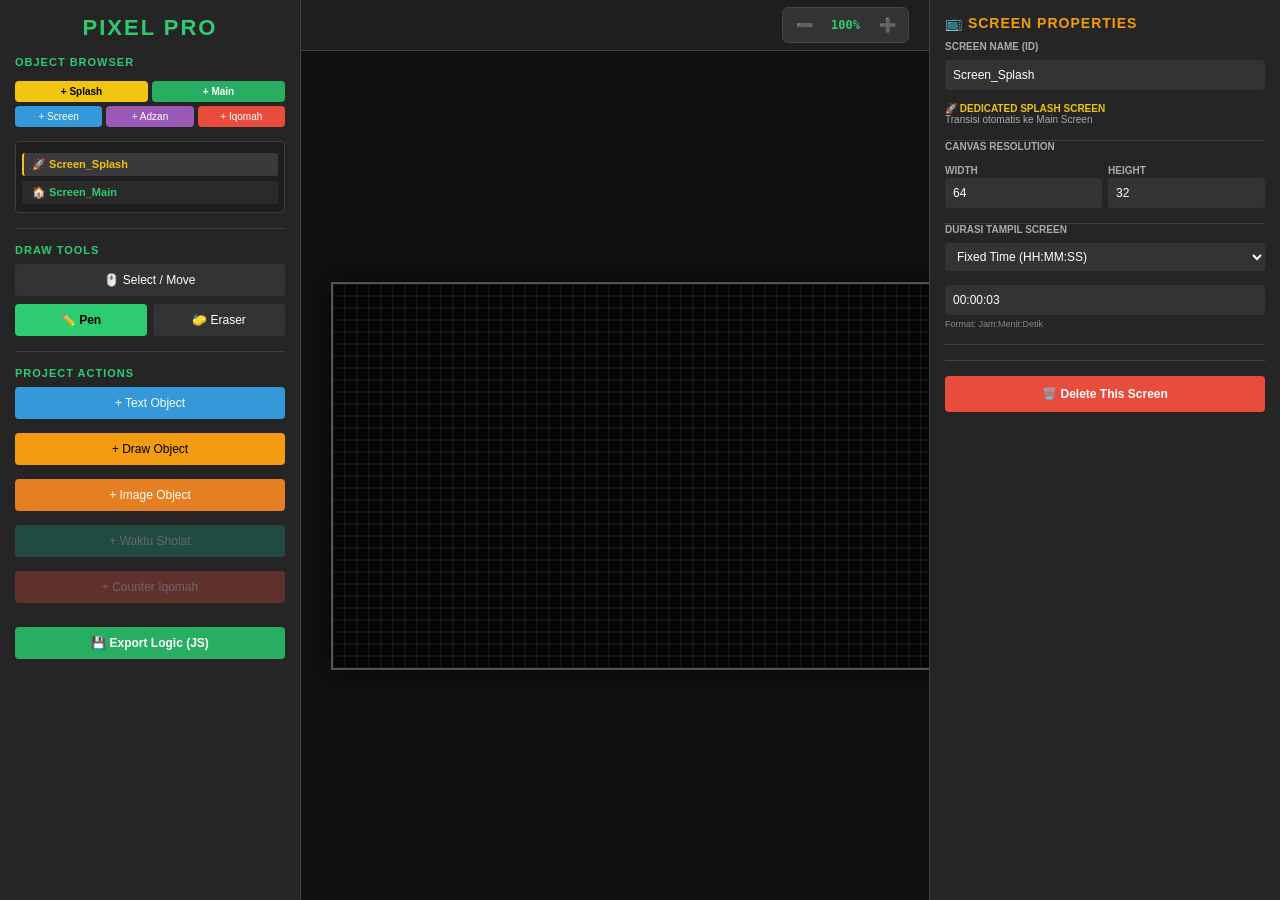
==== commit bf8bd7fe: "Update pixel_editor.html" ====
--- a/tools/pixel_editor.html
+++ b/tools/pixel_editor.html
@@ -2,12 +2,12 @@
 <html lang="id">
 <head>
     <meta charset="UTF-8">
-    <title>Pixel Pro Studio v12.0 - Iqomah Sequence Engine</title>
+    <title>Pixel Pro Studio v15.0 - Screen Management & Deletion</title>
     <style>
         :root { --bg: #1a1a1b; --side: #252526; --accent: #2ecc71; --text: #eee; --border: #3e3e42; }
         body { background: var(--bg); color: var(--text); font-family: 'Segoe UI', sans-serif; margin: 0; display: flex; height: 100vh; overflow: hidden; }
         
-        .sidebar-left { width: 260px; flex-shrink: 0; background: var(--side); padding: 15px; border-right: 1px solid var(--border); overflow-y: auto; z-index: 10; display: flex; flex-direction: column; gap: 15px; }
+        .sidebar-left { width: 270px; flex-shrink: 0; background: var(--side); padding: 15px; border-right: 1px solid var(--border); overflow-y: auto; z-index: 10; display: flex; flex-direction: column; gap: 15px; }
         .sidebar-right { width: 320px; flex-shrink: 0; background: var(--side); padding: 15px; border-left: 1px solid var(--border); overflow-y: auto; z-index: 10; display: flex; flex-direction: column; gap: 12px; }
         
         .main-workspace { flex-grow: 1; flex-shrink: 1; min-width: 0; display: flex; flex-direction: column; background: #000; position: relative; }
@@ -30,8 +30,9 @@
         input[type="checkbox"] { width: 14px; height: 14px; margin:0; cursor: pointer; }
         
         button { cursor: pointer; transition: 0.2s; border: 1px solid transparent; font-weight: 500; }
-        button:hover { background: #444; }
+        button:hover:not(:disabled) { background: #444; }
         button.active { background: var(--accent); color: #000; font-weight: bold; }
+        button:disabled { cursor: not-allowed !important; }
         
         .grid-2 { display: grid; grid-template-columns: 1fr 1fr; gap: 6px; }
         .grid-3 { display: grid; grid-template-columns: repeat(3, 1fr); gap: 4px; }
@@ -60,9 +61,14 @@
         .screen-item { font-weight: bold; color: var(--accent); background: #2a2a2b; margin-top: 5px; border-left: 2px solid transparent; }
         .screen-item.active-screen { background: #3a3a3c; border-left: 2px solid var(--accent); }
         
-        /* Pewarnaan Khusus Screen Iqomah di Tree Browser */
+        .screen-splash { color: #f1c40f !important; }
+        .screen-splash.active-screen { border-left: 2px solid #f1c40f !important; }
+        .screen-main { color: #2ecc71 !important; }
+        .screen-main.active-screen { border-left: 2px solid #2ecc71 !important; }
         .screen-iqomah { color: #e74c3c !important; }
         .screen-iqomah.active-screen { border-left: 2px solid #e74c3c !important; }
+        .screen-adzan { color: #9b59b6 !important; }
+        .screen-adzan.active-screen { border-left: 2px solid #9b59b6 !important; }
 
         .obj-item { margin-left: 10px; }
         .obj-item.selected { background: var(--accent); color: #000; font-weight: bold; }
@@ -79,10 +85,13 @@
         <div class="group">
             <div style="display:flex; justify-content: space-between; align-items: center; margin-bottom: 5px;">
                 <h3>Object Browser</h3>
-                <div>
-                    <button onclick="addScreen('generic')" style="width: auto; padding: 2px 6px; font-size: 10px; background: #3498db;">+ Screen</button>
-                    <button onclick="addScreen('iqomah')" style="width: auto; padding: 2px 6px; font-size: 10px; background: #e74c3c;">+ Iqomah</button>
-                </div>
+            </div>
+            <div style="display: flex; gap: 4px; margin-bottom: 6px; flex-wrap: wrap;">
+                <button onclick="addScreen('splash')" style="flex:1 1 45%; padding: 4px; font-size: 10px; background: #f1c40f; color:#000; font-weight:bold;">+ Splash</button>
+                <button onclick="addScreen('main')" style="flex:1 1 45%; padding: 4px; font-size: 10px; background: #27ae60; font-weight:bold;">+ Main</button>
+                <button onclick="addScreen('generic')" style="flex:1 1 30%; padding: 4px; font-size: 10px; background: #3498db;">+ Screen</button>
+                <button onclick="addScreen('adzan')" style="flex:1 1 30%; padding: 4px; font-size: 10px; background: #9b59b6;">+ Adzan</button>
+                <button onclick="addScreen('iqomah')" style="flex:1 1 30%; padding: 4px; font-size: 10px; background: #e74c3c;">+ Iqomah</button>
             </div>
             <div id="treeBrowser"></div>
         </div>
@@ -99,11 +108,11 @@
         <div class="group" style="flex-grow: 1;">
             <h3>Project Actions</h3>
             <button onclick="addPixelObject('text')" class="btn-blue" style="margin-bottom: 6px;">+ Text Object</button>
-            <button onclick="addPixelObject('drawing')" class="btn-blue" style="margin-bottom: 6px; background:#9b59b6;">+ Draw Object</button>
+            <button onclick="addPixelObject('drawing')" class="btn-blue" style="margin-bottom: 6px; background:#f39c12; color:#000;">+ Draw Object</button>
             <button onclick="addPixelObject('image')" class="btn-blue" style="margin-bottom: 6px; background:#e67e22;">+ Image Object</button>
-            <button onclick="addPixelObject('sholat')" class="btn-blue" style="margin-bottom: 6px; background:#16a085;">+ Waktu Sholat</button>
-            
-            <button onclick="addPixelObject('iqomah')" class="btn-blue" style="margin-bottom: 6px; background:#e74c3c;">+ Counter Iqomah</button>
+            
+            <button id="btnAddSholat" onclick="addPixelObject('sholat')" class="btn-blue" style="margin-bottom: 6px; background:#16a085;">+ Waktu Sholat</button>
+            <button id="btnAddIqomah" onclick="addPixelObject('iqomah')" class="btn-blue" style="margin-bottom: 6px; background:#e74c3c;">+ Counter Iqomah</button>
             
             <button onclick="exportToJerryScript()" class="btn-green" style="margin-bottom: 6px; margin-top: 10px;">💾 Export Logic (JS)</button>
         </div>
@@ -141,7 +150,11 @@
             <div class="group">
                 <label>Screen Name (ID)</label>
                 <input type="text" id="propScreenName" oninput="updateScreenProp()" placeholder="Screen_1">
+                
+                <p id="splashScreenTag" style="color:#f1c40f; font-size: 10px; font-weight: bold; margin: 5px 0 0 0; display:none;">🚀 DEDICATED SPLASH SCREEN<br><span style="font-weight:normal; color:#aaa;">Transisi otomatis ke Main Screen</span></p>
+                <p id="mainScreenTag" style="color:#2ecc71; font-size: 10px; font-weight: bold; margin: 5px 0 0 0; display:none;">🏠 DEDICATED MAIN SCREEN</p>
                 <p id="iqomahScreenTag" style="color:#e74c3c; font-size: 10px; font-weight: bold; margin: 5px 0 0 0; display:none;">🚨 DEDICATED IQOMAH SCREEN</p>
+                <p id="adzanScreenTag" style="color:#9b59b6; font-size: 10px; font-weight: bold; margin: 5px 0 0 0; display:none;">🕌 DEDICATED ADZAN SCREEN</p>
             </div>
 
             <div class="group">
@@ -153,7 +166,7 @@
             </div>
 
             <div class="group">
-                <label>Screen Duration Logic</label>
+                <label>Durasi Tampil Screen</label>
                 <select id="propScreenDurMode" onchange="updateScreenPropUI()" style="margin-bottom: 6px;">
                     <option value="fixed">Fixed Time (HH:MM:SS)</option>
                     <option value="anim">Wait For Object Anim</option>
@@ -172,8 +185,8 @@
                 </div>
             </div>
             
-            <div style="margin-top:20px; padding-top:15px; border-top:1px solid #444;">
-                <p style="font-size:10px; color:#aaa; line-height:1.5;"><b>Keyboard Shortcuts:</b><br>• <b>Del</b> : Hapus objek terpilih<br>• <b>Ctrl+Z</b> : Undo aksi terakhir<br>• <b>Shift+Klik</b> : Pilih banyak objek</p>
+            <div style="margin-top:15px; padding-top:15px; border-top:1px solid #444;">
+                <button onclick="deleteCurrentScreen()" class="btn-red" style="padding: 10px;">🗑️ Delete This Screen</button>
             </div>
         </div>
         
@@ -258,14 +271,21 @@
             </div>
 
             <div class="group" id="boxColors">
-                <label>Colors</label>
+                <label>Colors & Frame</label>
                 <div class="grid-2">
                     <div><label>Text / Pen</label><input type="color" id="propColor" oninput="updateFromProp()"></div>
                     <div><label>Frame / BG</label><input type="color" id="propFColor" oninput="updateFromProp()"></div>
                 </div>
+                
                 <div style="display:flex; align-items:center; gap:6px; margin-top:8px;">
                     <input type="checkbox" id="propTransparent" onchange="updateFromProp()">
                     <label style="margin:0; text-transform:none; font-weight:normal; font-size:11px; cursor:pointer;" for="propTransparent">Transparent Background / Frame</label>
+                </div>
+
+                <div style="display:flex; align-items:center; gap:6px; margin-top:12px;">
+                    <label style="margin:0; width:90px; color:#f39c12;">Frame Radius</label>
+                    <input type="range" id="propRadius" min="0" max="16" value="0" oninput="updateFromProp()" style="padding:0;">
+                    <span id="radiusVal" style="font-size:11px; color:var(--accent); font-family:monospace; width:20px; text-align:right;">0</span>
                 </div>
                 
                 <div id="boxAlign">
@@ -298,13 +318,6 @@
                     <label>Speed <span id="speedVal" style="color:var(--accent); font-family:monospace; margin-left:5px;">1.0x</span></label>
                     <input type="range" id="propSpeed" min="0.1" max="5" step="0.1" value="1" oninput="updateFromProp()" style="margin-top:4px;">
                 </div>
-            </div>
-
-            <div class="group">
-                <label>JerryScript Logic Hooks</label>
-                <textarea id="fnBefore" oninput="updateFromProp()" placeholder="Hook: Before Anim..."></textarea>
-                <textarea id="fnAfter" oninput="updateFromProp()" placeholder="Hook: After Anim..."></textarea>
-                <textarea id="fnCall" oninput="updateFromProp()" placeholder="Hook: On Called..."></textarea>
             </div>
 
             <button onclick="deleteSelected()" class="btn-red" style="margin-top: 5px; padding: 10px;">🗑️ Delete Selected</button>
@@ -345,7 +358,6 @@
         const BASE_GRID_SIZE = 12;
         let GRID_SIZE = 12; 
         
-        // --- SCREEN ARCHITECTURE ---
         let screens = [];
         let activeScreenIdx = 0;
         let objects = []; 
@@ -355,7 +367,6 @@
         let mode = 'pen', isDrawing = false, isDragging = false, isResizing = false;
         let resizeDir = ''; let dragOffsets = [];
 
-        // DITAMBAH FORMAT IQOMAH
         const FORMATS = { 
             clock: ['HH:mm:ss', 'HH:mm', 'hh:mm A'], 
             cal_masehi: ['DD/MM/YYYY', 'DD-MM-YYYY', 'DD MMM YYYY'], 
@@ -373,10 +384,7 @@
 
         function getAllObjectNames(objList) {
             let names = [];
-            objList.forEach(o => {
-                names.push(o.name);
-                if (o.type === 'group' && o.children) { names = names.concat(getAllObjectNames(o.children)); }
-            });
+            objList.forEach(o => { names.push(o.name); if (o.type === 'group' && o.children) { names = names.concat(getAllObjectNames(o.children)); } });
             return names;
         }
 
@@ -387,6 +395,7 @@
                 this.h = (type === 'drawing' || type === 'image' || type === 'sholat' || type === 'iqomah') ? 10 : 10;  
                 this.text = (type === 'drawing' || type === 'image' || type === 'sholat' || type === 'iqomah' || type === 'group') ? "" : "PIXEL"; 
                 this.format = ""; this.font = "custom"; this.color = "#ffffff"; this.fColor = "#00ff00"; this.transparentBG = true; 
+                this.radius = 0; 
                 this.alignH = 'center'; this.alignV = 'middle'; this.anim = 'none'; this.speed = 1.0; this.scrollOffset = 0;
                 this.opacity = 1; this.fadeDir = 1; this.fnBefore = ""; this.fnAfter = ""; this.fnCall = "";
                 this.sholatType = 'Subuh';
@@ -439,22 +448,37 @@
             draw() {
                 if (!this.visible) return;
                 const renderX = this.x * GRID_SIZE; const renderY = this.y * GRID_SIZE; const dW = this.w * GRID_SIZE; const dH = this.h * GRID_SIZE;
+                const rPx = this.radius * Math.min(GRID_SIZE/2, 4);
 
                 if (this.type === 'group') {
                     ctx.save(); let scrollPixelOffset = 0;
                     if (this.anim === 'scroll') { this.scrollOffset += 0.1 * this.speed; if (this.scrollOffset > this.w) this.scrollOffset = -this.w; scrollPixelOffset = this.scrollOffset * GRID_SIZE; ctx.translate(-scrollPixelOffset, 0); } 
                     else if (this.anim === 'fade') { this.opacity += 0.02 * this.fadeDir * this.speed; if (this.opacity >= 1 || this.opacity <= 0) this.fadeDir *= -1; }
                     ctx.globalAlpha = Math.max(0, Math.min(1, this.opacity));
-                    if (!this.transparentBG) { ctx.fillStyle = this.fColor; ctx.fillRect(renderX + scrollPixelOffset, renderY, dW, dH); }
+                    if (!this.transparentBG) { 
+                        ctx.fillStyle = this.fColor; ctx.beginPath(); 
+                        if(ctx.roundRect) ctx.roundRect(renderX + scrollPixelOffset, renderY, dW, dH, rPx); else ctx.rect(renderX + scrollPixelOffset, renderY, dW, dH);
+                        ctx.fill(); 
+                    }
                     this.children.forEach(c => { let origX = c.x, origY = c.y; c.x = this.x + c.x; c.y = this.y + c.y; c.draw(); c.x = origX; c.y = origY; });
                     ctx.restore();
-                    if (selectedObjs.includes(this)) { ctx.globalAlpha = 1; ctx.strokeStyle = this.fColor; ctx.lineWidth = 2; ctx.strokeRect(renderX, renderY, dW, dH); } return;
+                    if (selectedObjs.includes(this)) { 
+                        ctx.globalAlpha = 1; ctx.strokeStyle = this.fColor; ctx.lineWidth = 2; ctx.beginPath(); 
+                        if(ctx.roundRect) ctx.roundRect(renderX, renderY, dW, dH, rPx); else ctx.rect(renderX, renderY, dW, dH); 
+                        ctx.stroke(); 
+                    } 
+                    return;
                 }
                 
                 this.updateContent(); ctx.save();
                 let align = this.calcAlign(); let aX = align.aX, aY = align.aY;
 
-                if (!this.transparentBG) { ctx.fillStyle = this.fColor; ctx.fillRect(renderX, renderY, dW, dH); }
+                if (!this.transparentBG) { 
+                    ctx.fillStyle = this.fColor; ctx.beginPath(); 
+                    if(ctx.roundRect) ctx.roundRect(renderX, renderY, dW, dH, rPx); else ctx.rect(renderX, renderY, dW, dH);
+                    ctx.fill(); 
+                }
+
                 if (this.anim === 'scroll') { this.scrollOffset += 0.1 * this.speed; if (this.scrollOffset > this.textWidth) this.scrollOffset = -this.w; }
                 else if (this.anim === 'fade') { this.opacity += 0.02 * this.fadeDir * this.speed; if (this.opacity >= 1 || this.opacity <= 0) this.fadeDir *= -1; }
                 else if (this.anim === 'explode') { this.particles.forEach(p => { p.x += p.vx * 0.1 * this.speed; p.y += p.vy * 0.1 * this.speed; }); }
@@ -471,7 +495,10 @@
                 });
 
                 if (selectedObjs.includes(this)) {
-                    ctx.globalAlpha = 1; ctx.strokeStyle = this.transparentBG ? this.fColor : "#2ecc71"; ctx.lineWidth = 2; ctx.strokeRect(renderX, renderY, dW, dH);
+                    ctx.globalAlpha = 1; ctx.strokeStyle = this.transparentBG ? this.fColor : "#2ecc71"; ctx.lineWidth = 2; ctx.beginPath();
+                    if(ctx.roundRect) ctx.roundRect(renderX, renderY, dW, dH, rPx); else ctx.rect(renderX, renderY, dW, dH);
+                    ctx.stroke();
+
                     if (mode === 'select' && selectedObjs.length === 1) { 
                         const hs = 10; ctx.fillStyle = "#e74c3c";
                         ctx.fillRect(renderX + dW/2 - hs/2, renderY - hs/2, hs, hs); ctx.fillRect(renderX + dW/2 - hs/2, renderY + dH - hs/2, hs, hs); 
@@ -482,17 +509,15 @@
             }
         }
 
-        // --- TREE BROWSER ENGINE ---
         function renderTree() {
             const container = document.getElementById('treeBrowser'); container.innerHTML = '';
             screens.forEach((scr, sIdx) => {
                 let sDiv = document.createElement('div'); 
                 
-                // Pewarnaan Tag Iqomah
-                let iqomahClass = scr.type === 'iqomah' ? ' screen-iqomah' : '';
-                sDiv.className = 'tree-item screen-item' + iqomahClass + (sIdx === activeScreenIdx ? ' active-screen' : '');
-                
-                let scrIcon = scr.type === 'iqomah' ? '🚨' : '📺';
+                let sClass = scr.type === 'splash' ? ' screen-splash' : scr.type === 'main' ? ' screen-main' : scr.type === 'iqomah' ? ' screen-iqomah' : scr.type === 'adzan' ? ' screen-adzan' : '';
+                sDiv.className = 'tree-item screen-item' + sClass + (sIdx === activeScreenIdx ? ' active-screen' : '');
+                
+                let scrIcon = scr.type === 'splash' ? '🚀' : scr.type === 'main' ? '🏠' : scr.type === 'iqomah' ? '🚨' : scr.type === 'adzan' ? '🕌' : '📺';
                 sDiv.innerHTML = `<span>${scrIcon} ${scr.id}</span>`; 
                 sDiv.onclick = () => switchScreen(sIdx); container.appendChild(sDiv);
 
@@ -521,20 +546,57 @@
             } findAndToggle(objects); syncPropPanel(); renderTree();
         }
 
-        // FUNGSI TAMBAH SCREEN DIMODIFIKASI UNTUK IQOMAH
+        // --- BUTTON VALIDATION LOGIC ---
+        function updateSidebarButtons() {
+            if(!screens[activeScreenIdx]) return;
+            let type = screens[activeScreenIdx].type;
+            let btnSholat = document.getElementById('btnAddSholat');
+            let btnIqomah = document.getElementById('btnAddIqomah');
+            
+            if (type === 'iqomah') {
+                btnSholat.disabled = true; btnSholat.style.opacity = '0.3';
+                btnIqomah.disabled = false; btnIqomah.style.opacity = '1';
+            } else if (type === 'adzan' || type === 'splash') {
+                btnSholat.disabled = true; btnSholat.style.opacity = '0.3';
+                btnIqomah.disabled = true; btnIqomah.style.opacity = '0.3';
+            } else {
+                // generic & main
+                btnSholat.disabled = false; btnSholat.style.opacity = '1';
+                btnIqomah.disabled = true; btnIqomah.style.opacity = '0.3';
+            }
+        }
+
         function addScreen(type = 'generic') {
-            if (type === 'iqomah' && screens.some(s => s.type === 'iqomah')) {
-                alert("Maksimal hanya boleh ada 1 Screen khusus Iqomah!"); return;
-            }
+            if (type === 'splash' && screens.some(s => s.type === 'splash')) { alert("Maksimal hanya boleh ada 1 Splash Screen!"); return; }
+            if (type === 'main' && screens.some(s => s.type === 'main')) { alert("Maksimal hanya boleh ada 1 Main Screen!"); return; }
+            if (type === 'iqomah' && screens.some(s => s.type === 'iqomah')) { alert("Maksimal hanya boleh ada 1 Screen khusus Iqomah!"); return; }
+            if (type === 'adzan' && screens.some(s => s.type === 'adzan')) { alert("Maksimal hanya boleh ada 1 Screen khusus Adzan!"); return; }
+            
             saveState(); 
-            let newId = type === 'iqomah' ? "Screen_Iqomah" : "Screen_" + (screens.length + 1);
-            screens.push({ id: newId, type: type, objects: [], w: 64, h: 32, durationMode: 'fixed', durationFixed: '00:00:10', durationAnimObj: '' });
+            let newId = type === 'splash' ? "Screen_Splash" : type === 'main' ? "Screen_Main" : type === 'iqomah' ? "Screen_Iqomah" : type === 'adzan' ? "Screen_Adzan" : "Screen_" + (screens.length + 1);
+            let durFixed = type === 'splash' ? '00:00:03' : '00:00:10';
+            screens.push({ id: newId, type: type, objects: [], w: 64, h: 32, durationMode: 'fixed', durationFixed: durFixed, durationAnimObj: '' });
             switchScreen(screens.length - 1);
         }
 
         function switchScreen(idx) {
             saveState(); activeScreenIdx = idx; objects = screens[idx].objects; selectedObjs = [];
-            resizeCanvas(); syncPropPanel(); renderTree();
+            resizeCanvas(); updateSidebarButtons(); syncPropPanel(); renderTree();
+        }
+
+        // --- FUNGSI HAPUS SCREEN ---
+        function deleteCurrentScreen() {
+            if (screens.length <= 1) {
+                alert("Tidak bisa menghapus screen terakhir! Proyek harus memiliki minimal 1 screen.");
+                return;
+            }
+            let scrName = screens[activeScreenIdx].id;
+            if (confirm(`Hapus screen '${scrName}' beserta seluruh objek di dalamnya?`)) {
+                saveState();
+                screens.splice(activeScreenIdx, 1);
+                let newIdx = activeScreenIdx > 0 ? activeScreenIdx - 1 : 0;
+                switchScreen(newIdx);
+            }
         }
 
         function changeZoom(delta) { let newSize = GRID_SIZE + delta; if (newSize >= 4 && newSize <= 50) { GRID_SIZE = newSize; document.getElementById('zoomLabel').innerText = Math.round((GRID_SIZE / BASE_GRID_SIZE) * 100) + "%"; resizeCanvas(); } }
@@ -554,21 +616,10 @@
             objects = objects.filter(o => o !== group); screens[activeScreenIdx].objects = objects; selectedObjs = [...group.children]; syncPropPanel(); renderTree();
         }
 
-        // --- KEYBOARD SHORTCUTS ---
         window.addEventListener('keydown', (e) => {
             const isInput = ['INPUT', 'TEXTAREA', 'SELECT'].includes(e.target.tagName);
-            
-            // DELETE KEY
-            if (e.key === 'Delete' && !isInput) {
-                if (selectedObjs.length > 0) {
-                    if (confirm(`Hapus ${selectedObjs.length} objek terpilih dari Screen ini?`)) { deleteSelected(true); }
-                }
-            }
-            
-            // CTRL + Z (UNDO)
-            if ((e.ctrlKey || e.metaKey) && (e.key === 'z' || e.key === 'Z') && !isInput) {
-                e.preventDefault(); undo();
-            }
+            if (e.key === 'Delete' && !isInput) { if (selectedObjs.length > 0) { if (confirm(`Hapus ${selectedObjs.length} objek terpilih dari Screen ini?`)) { deleteSelected(true); } } }
+            if ((e.ctrlKey || e.metaKey) && (e.key === 'z' || e.key === 'Z') && !isInput) { e.preventDefault(); undo(); }
         });
 
         window.addEventListener('contextmenu', (e) => {
@@ -594,23 +645,22 @@
             }; reader.readAsDataURL(file); event.target.value = '';
         }
 
-        function resizeCanvas() { 
-            let scr = screens[activeScreenIdx];
-            canvas.width = scr.w * GRID_SIZE; canvas.height = scr.h * GRID_SIZE; 
-        }
-
+        function resizeCanvas() { let scr = screens[activeScreenIdx]; canvas.width = scr.w * GRID_SIZE; canvas.height = scr.h * GRID_SIZE; }
         function setMode(m) { mode = m; document.querySelectorAll('.sidebar-left button').forEach(b => b.classList.remove('active')); document.getElementById(m+'Btn').classList.add('active'); canvas.style.cursor = m === 'select' ? 'default' : 'crosshair'; }
         function setAlign(type, val) { if(selectedObj && !['drawing','image','sholat','group'].includes(selectedObj.type)) { if(type === 'h') selectedObj.alignH = val; else selectedObj.alignV = val; syncGeometryUI(); } }
         
         function changeObjType() { 
             if (!selectedObj) return; 
             let newType = document.getElementById('propType').value;
-            
-            // VALIDASI PINDAH TIPE KE IQOMAH DARI PROPERTY PANEL
-            if (newType === 'iqomah' && screens[activeScreenIdx].type !== 'iqomah') {
+            let scrType = screens[activeScreenIdx].type;
+
+            if (newType === 'iqomah' && scrType !== 'iqomah') {
                 alert("Object Counter Iqomah HANYA bisa digunakan di Screen khusus Iqomah!");
-                document.getElementById('propType').value = selectedObj.type; // revert
-                return;
+                document.getElementById('propType').value = selectedObj.type; return;
+            }
+            if (newType === 'sholat' && (scrType === 'iqomah' || scrType === 'adzan' || scrType === 'splash')) {
+                alert("Object Jadwal Sholat TIDAK bisa digunakan di Screen Adzan, Iqomah, atau Splash!");
+                document.getElementById('propType').value = selectedObj.type; return;
             }
             
             selectedObj.type = newType; 
@@ -629,9 +679,8 @@
             } else if (selectedObj.type === 'image') { bImg.classList.remove('hidden');
             } else if (selectedObj.type === 'sholat') { bSholat.classList.remove('hidden'); bFont.classList.remove('hidden'); bAnim.classList.add('hidden'); document.getElementById('propSholatType').value = selectedObj.sholatType;
             } else if (selectedObj.type === 'iqomah') { 
-                // KHUSUS IQOMAH: SEMBUNYIKAN ANIMASI, TAMPILKAN FORMAT
                 bF.classList.remove('hidden'); bFont.classList.remove('hidden'); bAlign.classList.remove('hidden'); bAnim.classList.add('hidden');
-                selectedObj.anim = 'none'; // Force lock animation to none
+                selectedObj.anim = 'none'; 
                 let sF = document.getElementById('propFormat'); sF.innerHTML = ""; FORMATS[selectedObj.type].forEach(f => { let o = document.createElement('option'); o.value = f; o.innerText = f; sF.appendChild(o); }); 
                 if (!selectedObj.format || !FORMATS[selectedObj.type].includes(selectedObj.format)) { selectedObj.format = sF.options[0].value; } sF.value = selectedObj.format;
             } else if (selectedObj.type === 'text') { bT.classList.remove('hidden'); bFont.classList.remove('hidden'); bAlign.classList.remove('hidden');
@@ -674,7 +723,8 @@
                 document.getElementById('propName').value = selectedObj.name; document.getElementById('propVisible').checked = selectedObj.visible; syncGeometryUI(); 
                 document.getElementById('propType').value = selectedObj.type; document.getElementById('propFont').value = selectedObj.font; 
                 document.getElementById('propText').value = selectedObj.text; document.getElementById('propColor').value = selectedObj.color; document.getElementById('propFColor').value = selectedObj.fColor; document.getElementById('propAnim').value = selectedObj.anim;
-                document.getElementById('propTransparent').checked = selectedObj.transparentBG; document.getElementById('propSpeed').value = selectedObj.speed; document.getElementById('speedVal').innerText = selectedObj.speed.toFixed(1) + 'x';
+                document.getElementById('propTransparent').checked = selectedObj.transparentBG; document.getElementById('propRadius').value = selectedObj.radius; document.getElementById('radiusVal').innerText = selectedObj.radius;
+                document.getElementById('propSpeed').value = selectedObj.speed; document.getElementById('speedVal').innerText = selectedObj.speed.toFixed(1) + 'x';
                 
                 setupFormatDropdown(); if(!['text', 'drawing', 'image', 'sholat', 'iqomah', 'group'].includes(selectedObj.type)) document.getElementById('propFormat').value = selectedObj.format; 
             } else {
@@ -683,7 +733,10 @@
                 document.getElementById('propScreenName').value = scr.id; document.getElementById('propScreenW').value = scr.w; document.getElementById('propScreenH').value = scr.h;
                 document.getElementById('propScreenDurMode').value = scr.durationMode || 'fixed'; document.getElementById('propScreenDurFixed').value = scr.durationFixed || '00:00:10';
                 
-                if (scr.type === 'iqomah') { document.getElementById('iqomahScreenTag').style.display = 'block'; } else { document.getElementById('iqomahScreenTag').style.display = 'none'; }
+                document.getElementById('splashScreenTag').style.display = scr.type === 'splash' ? 'block' : 'none';
+                document.getElementById('mainScreenTag').style.display = scr.type === 'main' ? 'block' : 'none';
+                document.getElementById('iqomahScreenTag').style.display = scr.type === 'iqomah' ? 'block' : 'none';
+                document.getElementById('adzanScreenTag').style.display = scr.type === 'adzan' ? 'block' : 'none';
 
                 let animSelect = document.getElementById('propScreenDurAnim'); animSelect.innerHTML = '<option value="">-- Pilih Objek --</option>'; let allObjNames = getAllObjectNames(scr.objects);
                 allObjNames.forEach(n => { let opt = document.createElement('option'); opt.value = n; opt.innerText = n; if(scr.durationAnimObj === n) opt.selected = true; animSelect.appendChild(opt); });
@@ -700,10 +753,12 @@
             if (selectedObj) {
                 if(selectedObj.type !== 'group') selectedObj.type = document.getElementById('propType').value; 
                 selectedObj.visible = document.getElementById('propVisible').checked; selectedObj.font = document.getElementById('propFont').value; selectedObj.text = document.getElementById('propText').value; 
-                selectedObj.color = document.getElementById('propColor').value; selectedObj.fColor = document.getElementById('propFColor').value; selectedObj.anim = document.getElementById('propAnim').value; selectedObj.transparentBG = document.getElementById('propTransparent').checked; selectedObj.speed = parseFloat(document.getElementById('propSpeed').value);
+                selectedObj.color = document.getElementById('propColor').value; selectedObj.fColor = document.getElementById('propFColor').value; selectedObj.anim = document.getElementById('propAnim').value; selectedObj.transparentBG = document.getElementById('propTransparent').checked; 
+                selectedObj.radius = parseInt(document.getElementById('propRadius').value); document.getElementById('radiusVal').innerText = selectedObj.radius;
+                selectedObj.speed = parseFloat(document.getElementById('propSpeed').value);
                 
                 if (selectedObj.type === 'sholat') selectedObj.sholatType = document.getElementById('propSholatType').value; 
-                else if (selectedObj.type === 'iqomah') { selectedObj.format = document.getElementById('propFormat').value; selectedObj.anim = 'none'; } // Kunci animasi Iqomah
+                else if (selectedObj.type === 'iqomah') { selectedObj.format = document.getElementById('propFormat').value; selectedObj.anim = 'none'; } 
                 else if (!['text', 'drawing', 'image', 'group'].includes(selectedObj.type)) selectedObj.format = document.getElementById('propFormat').value;
                 
                 document.getElementById('speedVal').innerText = selectedObj.speed.toFixed(1) + 'x'; selectedObj.updateContent(); syncGeometryUI(); renderTree();
@@ -779,16 +834,14 @@
             if (history.length > 0) { 
                 const s = history.pop(); screens = s.screens.map(scr => { scr.objects = scr.objects.map(o => restoreObject(o)); return scr; });
                 activeScreenIdx = s.activeScreenIdx; objects = screens[activeScreenIdx].objects; selectedObjs = [];
-                resizeCanvas(); syncPropPanel(); renderTree();
+                resizeCanvas(); updateSidebarButtons(); syncPropPanel(); renderTree();
             } 
         }
 
-        // FUNGSI TAMBAH OBJECT DIMODIFIKASI UNTUK VALIDASI IQOMAH
         function addPixelObject(type) { 
-            if (type === 'iqomah' && screens[activeScreenIdx].type !== 'iqomah') {
-                alert("Object Counter Iqomah HANYA bisa ditambahkan di dalam Screen khusus Iqomah!");
-                return;
-            }
+            let scrType = screens[activeScreenIdx].type;
+            if (type === 'iqomah' && scrType !== 'iqomah') { return; } 
+            if (type === 'sholat' && (scrType === 'iqomah' || scrType === 'adzan' || scrType === 'splash')) { return; } 
             
             saveState(); 
             let base = type === 'drawing' ? "Draw" : type === 'image' ? "Img" : type === 'sholat' ? "Jadwal" : type === 'iqomah' ? "Count" : "Layer";
@@ -806,7 +859,7 @@
 
         function serializeObj(o) {
             let align = o.calcAlign();
-            let objData = { id: o.name, type: o.type, visible: o.visible, frameX: o.x, frameY: o.y, w: o.w, h: o.h, contentX: o.x + align.aX, contentY: o.y + align.aY, font: o.font, color: o.color, format: o.format, anim: o.anim, speed: o.speed, hooks: { before: o.fnBefore, after: o.fnAfter, call: o.fnCall } };
+            let objData = { id: o.name, type: o.type, visible: o.visible, frameX: o.x, frameY: o.y, w: o.w, h: o.h, contentX: o.x + align.aX, contentY: o.y + align.aY, font: o.font, color: o.color, format: o.format, anim: o.anim, speed: o.speed, radius: o.radius, hooks: { before: o.fnBefore, after: o.fnAfter, call: o.fnCall } };
             if (o.type === 'drawing' || o.type === 'image') objData.pixels = o.pixels; 
             if (o.type === 'sholat') { objData.sholatType = o.sholatType; objData.bgColor = o.transparentBG ? "transparent" : o.fColor; }
             if (!['sholat','drawing','image','group'].includes(o.type)) objData.bgColor = o.transparentBG ? "transparent" : o.fColor;
@@ -823,7 +876,7 @@
                     objects: scr.objects.filter(o=>o.visible).map(serializeObj) 
                 }))
             };
-            document.getElementById('outputArea').innerText = "/* \n * JerryScript Logic \n * Multi-Screen Duration & Sequencer Export \n */\n\nvar sceneData = " + JSON.stringify(out, null, 2) + ";";
+            document.getElementById('outputArea').innerText = "/* \n * JerryScript Logic \n * Full JWS Sequence Export \n */\n\nvar sceneData = " + JSON.stringify(out, null, 2) + ";";
             document.getElementById('exportModal').style.display = 'block';
         }
 
@@ -837,9 +890,11 @@
             if(selectedObj && selectedObjs.length === 1 && (selectedObj.anim !== 'none' || !['text','drawing','image','sholat','iqomah','group'].includes(selectedObj.type))) syncGeometryUI();
         }
 
-        // INIT
-        screens.push({ id: "Screen_1", type: "generic", objects: [], w: 64, h: 32, durationMode: 'fixed', durationFixed: '00:00:10', durationAnimObj: '' });
+        // INIT PROJECT DEFAULTS (SPLASH -> MAIN)
+        screens.push({ id: "Screen_Splash", type: "splash", objects: [], w: 64, h: 32, durationMode: 'fixed', durationFixed: '00:00:03', durationAnimObj: '' });
+        screens.push({ id: "Screen_Main", type: "main", objects: [], w: 64, h: 32, durationMode: 'fixed', durationFixed: '00:00:10', durationAnimObj: '' });
         switchScreen(0);
+        updateSidebarButtons();
         animate();
     </script>
 </body>
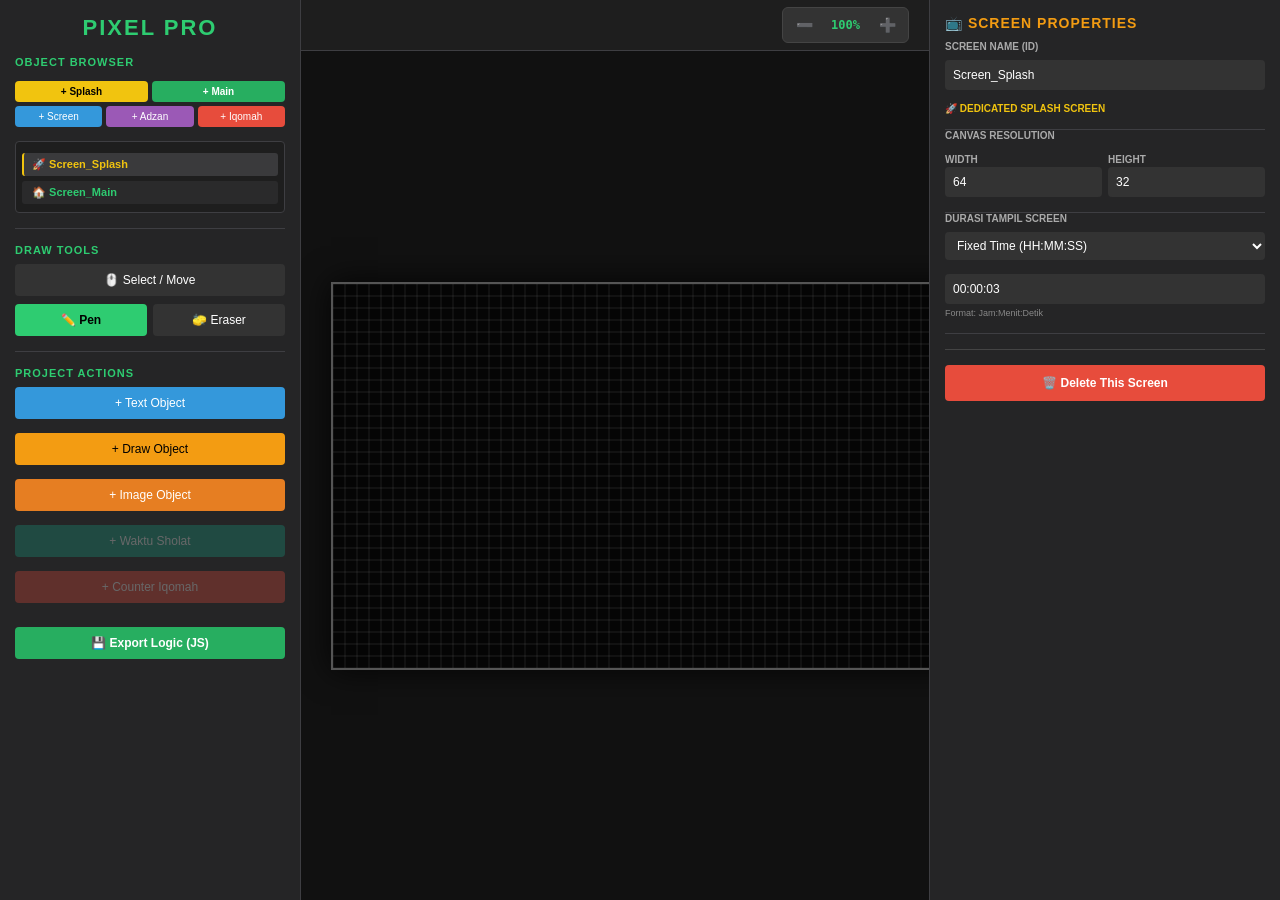
==== commit 11dc3563: "Update pixel_editor.html" ====
--- a/tools/pixel_editor.html
+++ b/tools/pixel_editor.html
@@ -2,7 +2,7 @@
 <html lang="id">
 <head>
     <meta charset="UTF-8">
-    <title>Pixel Pro Studio v15.0 - Screen Management & Deletion</title>
+    <title>Pixel Pro Studio v16.0 - Multi-Directional Slide Engine</title>
     <style>
         :root { --bg: #1a1a1b; --side: #252526; --accent: #2ecc71; --text: #eee; --border: #3e3e42; }
         body { background: var(--bg); color: var(--text); font-family: 'Segoe UI', sans-serif; margin: 0; display: flex; height: 100vh; overflow: hidden; }
@@ -151,7 +151,7 @@
                 <label>Screen Name (ID)</label>
                 <input type="text" id="propScreenName" oninput="updateScreenProp()" placeholder="Screen_1">
                 
-                <p id="splashScreenTag" style="color:#f1c40f; font-size: 10px; font-weight: bold; margin: 5px 0 0 0; display:none;">🚀 DEDICATED SPLASH SCREEN<br><span style="font-weight:normal; color:#aaa;">Transisi otomatis ke Main Screen</span></p>
+                <p id="splashScreenTag" style="color:#f1c40f; font-size: 10px; font-weight: bold; margin: 5px 0 0 0; display:none;">🚀 DEDICATED SPLASH SCREEN</p>
                 <p id="mainScreenTag" style="color:#2ecc71; font-size: 10px; font-weight: bold; margin: 5px 0 0 0; display:none;">🏠 DEDICATED MAIN SCREEN</p>
                 <p id="iqomahScreenTag" style="color:#e74c3c; font-size: 10px; font-weight: bold; margin: 5px 0 0 0; display:none;">🚨 DEDICATED IQOMAH SCREEN</p>
                 <p id="adzanScreenTag" style="color:#9b59b6; font-size: 10px; font-weight: bold; margin: 5px 0 0 0; display:none;">🕌 DEDICATED ADZAN SCREEN</p>
@@ -181,7 +181,6 @@
                     <label style="color:#e67e22; margin-top:5px; display:block;">Select Trigger Object</label>
                     <select id="propScreenDurAnim" onchange="updateScreenProp()">
                     </select>
-                    <p style="font-size:9px; color:#888; margin: 4px 0 0 0;">Screen berpindah setelah animasi objek ini selesai.</p>
                 </div>
             </div>
             
@@ -309,7 +308,11 @@
                 <label>Animation Engine</label>
                 <select id="propAnim" onchange="updateFromProp()" style="margin-bottom: 8px;">
                     <option value="none">Static</option>
-                    <option value="scroll">Scroll</option>
+                    <option value="scroll">Scroll (Auto Left)</option>
+                    <option value="slide-left">Slide Left</option>
+                    <option value="slide-right">Slide Right</option>
+                    <option value="slide-up">Slide Up</option>
+                    <option value="slide-down">Slide Down</option>
                     <option value="fade">Fade</option>
                     <option value="explode">Explode</option>
                     <option value="pixel-fade">Pixel Fade</option>
@@ -451,15 +454,41 @@
                 const rPx = this.radius * Math.min(GRID_SIZE/2, 4);
 
                 if (this.type === 'group') {
-                    ctx.save(); let scrollPixelOffset = 0;
-                    if (this.anim === 'scroll') { this.scrollOffset += 0.1 * this.speed; if (this.scrollOffset > this.w) this.scrollOffset = -this.w; scrollPixelOffset = this.scrollOffset * GRID_SIZE; ctx.translate(-scrollPixelOffset, 0); } 
-                    else if (this.anim === 'fade') { this.opacity += 0.02 * this.fadeDir * this.speed; if (this.opacity >= 1 || this.opacity <= 0) this.fadeDir *= -1; }
+                    ctx.save(); 
+                    let sOffX = 0, sOffY = 0;
+
+                    // NEW MULTI-DIRECTIONAL LOGIC FOR GROUPS
+                    if (this.anim.startsWith('slide') || this.anim === 'scroll') {
+                        this.scrollOffset += 0.2 * this.speed;
+                        if (this.anim === 'scroll' || this.anim === 'slide-left') {
+                            if (this.scrollOffset > this.w) this.scrollOffset = -this.w;
+                            sOffX = -this.scrollOffset * GRID_SIZE;
+                        } else if (this.anim === 'slide-right') {
+                            if (this.scrollOffset > this.w) this.scrollOffset = -this.w;
+                            sOffX = this.scrollOffset * GRID_SIZE;
+                        } else if (this.anim === 'slide-up') {
+                            if (this.scrollOffset > this.h) this.scrollOffset = -this.h;
+                            sOffY = -this.scrollOffset * GRID_SIZE;
+                        } else if (this.anim === 'slide-down') {
+                            if (this.scrollOffset > this.h) this.scrollOffset = -this.h;
+                            sOffY = this.scrollOffset * GRID_SIZE;
+                        }
+                    } else if (this.anim === 'fade') { 
+                        this.opacity += 0.02 * this.fadeDir * this.speed; 
+                        if (this.opacity >= 1 || this.opacity <= 0) this.fadeDir *= -1; 
+                    }
+                    
                     ctx.globalAlpha = Math.max(0, Math.min(1, this.opacity));
+                    
                     if (!this.transparentBG) { 
                         ctx.fillStyle = this.fColor; ctx.beginPath(); 
-                        if(ctx.roundRect) ctx.roundRect(renderX + scrollPixelOffset, renderY, dW, dH, rPx); else ctx.rect(renderX + scrollPixelOffset, renderY, dW, dH);
+                        if(ctx.roundRect) ctx.roundRect(renderX + sOffX, renderY + sOffY, dW, dH, rPx); 
+                        else ctx.rect(renderX + sOffX, renderY + sOffY, dW, dH);
                         ctx.fill(); 
                     }
+
+                    ctx.translate(sOffX, sOffY);
+                    
                     this.children.forEach(c => { let origX = c.x, origY = c.y; c.x = this.x + c.x; c.y = this.y + c.y; c.draw(); c.x = origX; c.y = origY; });
                     ctx.restore();
                     if (selectedObjs.includes(this)) { 
@@ -479,7 +508,22 @@
                     ctx.fill(); 
                 }
 
-                if (this.anim === 'scroll') { this.scrollOffset += 0.1 * this.speed; if (this.scrollOffset > this.textWidth) this.scrollOffset = -this.w; }
+                // NEW MULTI-DIRECTIONAL LOGIC FOR NORMAL OBJECTS
+                let maxW = Math.max(this.w, this.textWidth || 0);
+                let maxH = Math.max(this.h, this.textHeight || 0);
+
+                if (this.anim.startsWith('slide') || this.anim === 'scroll') {
+                    this.scrollOffset += 0.2 * this.speed;
+                    if (this.anim === 'scroll' || this.anim === 'slide-left') {
+                        if (this.scrollOffset > maxW) this.scrollOffset = -this.w;
+                    } else if (this.anim === 'slide-right') {
+                        if (this.scrollOffset > this.w) this.scrollOffset = -maxW;
+                    } else if (this.anim === 'slide-up') {
+                        if (this.scrollOffset > maxH) this.scrollOffset = -this.h;
+                    } else if (this.anim === 'slide-down') {
+                        if (this.scrollOffset > this.h) this.scrollOffset = -maxH;
+                    }
+                }
                 else if (this.anim === 'fade') { this.opacity += 0.02 * this.fadeDir * this.speed; if (this.opacity >= 1 || this.opacity <= 0) this.fadeDir *= -1; }
                 else if (this.anim === 'explode') { this.particles.forEach(p => { p.x += p.vx * 0.1 * this.speed; p.y += p.vy * 0.1 * this.speed; }); }
 
@@ -487,11 +531,21 @@
 
                 this.pixels.forEach((p, i) => {
                     let dx = p.x + aX; let dy = p.y + aY;
-                    if (this.anim === 'scroll') dx -= this.scrollOffset;
-                    if (this.anim === 'explode') { dx = this.particles[i].x + aX; dy = this.particles[i].y + aY; }
+                    
+                    if (this.anim === 'scroll' || this.anim === 'slide-left') dx -= this.scrollOffset;
+                    else if (this.anim === 'slide-right') dx += this.scrollOffset;
+                    else if (this.anim === 'slide-up') dy -= this.scrollOffset;
+                    else if (this.anim === 'slide-down') dy += this.scrollOffset;
+                    else if (this.anim === 'explode') { dx = this.particles[i].x + aX; dy = this.particles[i].y + aY; }
+                    
                     if (this.anim === 'pixel-fade' && Math.random() > 0.3 * this.speed) return;
+                    
                     const fx = renderX + (dx * GRID_SIZE); const fy = renderY + (dy * GRID_SIZE);
-                    if (fx >= renderX && fx < renderX + dW && fy >= renderY && fy < renderY + dH) { ctx.fillStyle = p.c ? p.c : this.color; ctx.fillRect(fx, fy, GRID_SIZE - 1, GRID_SIZE - 1); }
+                    // Hitbox clipping (Mencegah piksel tumpah keluar frame objek)
+                    if (fx >= renderX && fx < renderX + dW && fy >= renderY && fy < renderY + dH) { 
+                        ctx.fillStyle = p.c ? p.c : this.color; 
+                        ctx.fillRect(fx, fy, GRID_SIZE - 1, GRID_SIZE - 1); 
+                    }
                 });
 
                 if (selectedObjs.includes(this)) {
@@ -546,7 +600,6 @@
             } findAndToggle(objects); syncPropPanel(); renderTree();
         }
 
-        // --- BUTTON VALIDATION LOGIC ---
         function updateSidebarButtons() {
             if(!screens[activeScreenIdx]) return;
             let type = screens[activeScreenIdx].type;
@@ -560,7 +613,6 @@
                 btnSholat.disabled = true; btnSholat.style.opacity = '0.3';
                 btnIqomah.disabled = true; btnIqomah.style.opacity = '0.3';
             } else {
-                // generic & main
                 btnSholat.disabled = false; btnSholat.style.opacity = '1';
                 btnIqomah.disabled = true; btnIqomah.style.opacity = '0.3';
             }
@@ -584,16 +636,11 @@
             resizeCanvas(); updateSidebarButtons(); syncPropPanel(); renderTree();
         }
 
-        // --- FUNGSI HAPUS SCREEN ---
         function deleteCurrentScreen() {
-            if (screens.length <= 1) {
-                alert("Tidak bisa menghapus screen terakhir! Proyek harus memiliki minimal 1 screen.");
-                return;
-            }
+            if (screens.length <= 1) { alert("Tidak bisa menghapus screen terakhir! Proyek harus memiliki minimal 1 screen."); return; }
             let scrName = screens[activeScreenIdx].id;
             if (confirm(`Hapus screen '${scrName}' beserta seluruh objek di dalamnya?`)) {
-                saveState();
-                screens.splice(activeScreenIdx, 1);
+                saveState(); screens.splice(activeScreenIdx, 1);
                 let newIdx = activeScreenIdx > 0 ? activeScreenIdx - 1 : 0;
                 switchScreen(newIdx);
             }
@@ -654,17 +701,10 @@
             let newType = document.getElementById('propType').value;
             let scrType = screens[activeScreenIdx].type;
 
-            if (newType === 'iqomah' && scrType !== 'iqomah') {
-                alert("Object Counter Iqomah HANYA bisa digunakan di Screen khusus Iqomah!");
-                document.getElementById('propType').value = selectedObj.type; return;
-            }
-            if (newType === 'sholat' && (scrType === 'iqomah' || scrType === 'adzan' || scrType === 'splash')) {
-                alert("Object Jadwal Sholat TIDAK bisa digunakan di Screen Adzan, Iqomah, atau Splash!");
-                document.getElementById('propType').value = selectedObj.type; return;
-            }
-            
-            selectedObj.type = newType; 
-            setupFormatDropdown(); updateFromProp(); 
+            if (newType === 'iqomah' && scrType !== 'iqomah') { alert("Object Counter Iqomah HANYA bisa digunakan di Screen khusus Iqomah!"); document.getElementById('propType').value = selectedObj.type; return; }
+            if (newType === 'sholat' && (scrType === 'iqomah' || scrType === 'adzan' || scrType === 'splash')) { alert("Object Jadwal Sholat TIDAK bisa digunakan di Screen Adzan, Iqomah, atau Splash!"); document.getElementById('propType').value = selectedObj.type; return; }
+            
+            selectedObj.type = newType; setupFormatDropdown(); updateFromProp(); 
         }
 
         function setupFormatDropdown() {
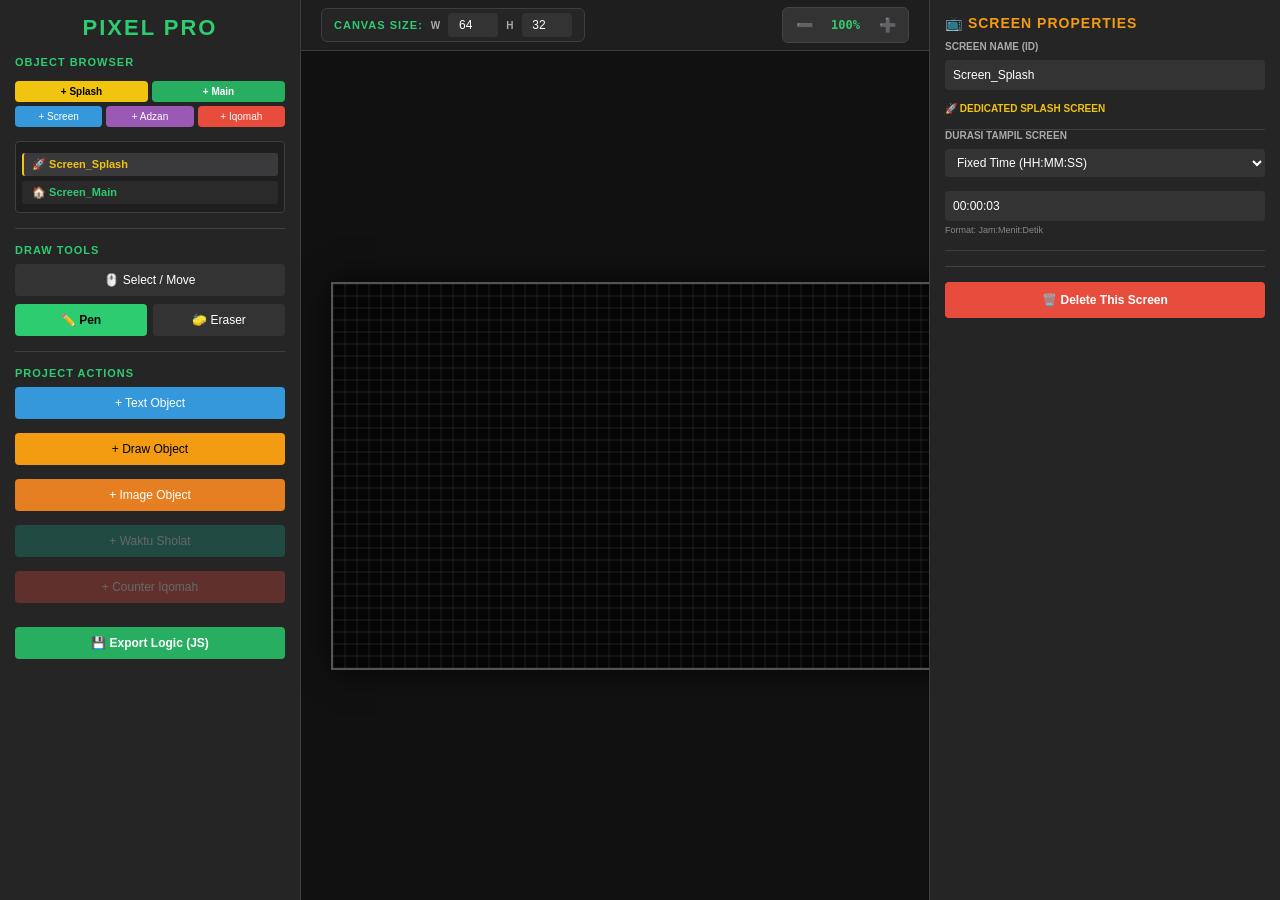
==== commit 14c42ee4: "Update title and global canvas resolution" ====
--- a/tools/pixel_editor.html
+++ b/tools/pixel_editor.html
@@ -2,7 +2,7 @@
 <html lang="id">
 <head>
     <meta charset="UTF-8">
-    <title>Pixel Pro Studio v16.0 - Multi-Directional Slide Engine</title>
+    <title>Pixel Pro Studio v18.0 - Global Canvas Resolution</title>
     <style>
         :root { --bg: #1a1a1b; --side: #252526; --accent: #2ecc71; --text: #eee; --border: #3e3e42; }
         body { background: var(--bg); color: var(--text); font-family: 'Segoe UI', sans-serif; margin: 0; display: flex; height: 100vh; overflow: hidden; }
@@ -120,6 +120,14 @@
 
     <div class="main-workspace">
         <div class="top-bar">
+            <div style="display: flex; align-items: center; gap: 8px; background: #252526; padding: 4px 12px; border-radius: 6px; border: 1px solid var(--border); margin-right: auto;">
+                <span style="font-size: 11px; color: var(--accent); font-weight: bold; letter-spacing: 1px;">CANVAS SIZE:</span>
+                <label style="margin:0; color:#aaa;">W</label>
+                <input type="number" id="globalW" value="64" onchange="updateProjectRes()" style="width: 50px; padding: 2px 4px; height: 24px; text-align: center;">
+                <label style="margin:0; color:#aaa;">H</label>
+                <input type="number" id="globalH" value="32" onchange="updateProjectRes()" style="width: 50px; padding: 2px 4px; height: 24px; text-align: center;">
+            </div>
+
             <div style="display: flex; align-items: center; gap: 6px; background: #333; padding: 4px 8px; border-radius: 6px; border: 1px solid #444;">
                 <button onclick="changeZoom(-2)" class="zoom-btn" title="Zoom Out">➖</button>
                 <span id="zoomLabel" style="font-size: 12px; font-family: monospace; width: 45px; text-align: center; color: var(--accent); font-weight: bold;">100%</span>
@@ -155,14 +163,6 @@
                 <p id="mainScreenTag" style="color:#2ecc71; font-size: 10px; font-weight: bold; margin: 5px 0 0 0; display:none;">🏠 DEDICATED MAIN SCREEN</p>
                 <p id="iqomahScreenTag" style="color:#e74c3c; font-size: 10px; font-weight: bold; margin: 5px 0 0 0; display:none;">🚨 DEDICATED IQOMAH SCREEN</p>
                 <p id="adzanScreenTag" style="color:#9b59b6; font-size: 10px; font-weight: bold; margin: 5px 0 0 0; display:none;">🕌 DEDICATED ADZAN SCREEN</p>
-            </div>
-
-            <div class="group">
-                <label>Canvas Resolution</label>
-                <div class="grid-2">
-                    <div><label>Width</label><input type="number" id="propScreenW" value="64" onchange="updateScreenProp()"></div>
-                    <div><label>Height</label><input type="number" id="propScreenH" value="32" onchange="updateScreenProp()"></div>
-                </div>
             </div>
 
             <div class="group">
@@ -358,6 +358,9 @@
         const offCanvas = document.createElement('canvas');
         const offCtx = offCanvas.getContext('2d', { willReadFrequently: true });
 
+        // GLOBAL PROJECT PROPERTIES
+        let PROJECT_W = 64;
+        let PROJECT_H = 32;
         const BASE_GRID_SIZE = 12;
         let GRID_SIZE = 12; 
         
@@ -376,6 +379,13 @@
             cal_hijri: ['DD MMMM YYYY (H)', 'DD/MM/YYYY (H)'],
             iqomah: ['MM:SS', 'SS'] 
         };
+
+        function updateProjectRes() {
+            PROJECT_W = parseInt(document.getElementById('globalW').value) || 64;
+            PROJECT_H = parseInt(document.getElementById('globalH').value) || 32;
+            resizeCanvas();
+            renderTree();
+        }
 
         function isNameUnique(name) {
             let found = false;
@@ -453,11 +463,17 @@
                 const renderX = this.x * GRID_SIZE; const renderY = this.y * GRID_SIZE; const dW = this.w * GRID_SIZE; const dH = this.h * GRID_SIZE;
                 const rPx = this.radius * Math.min(GRID_SIZE/2, 4);
 
+                ctx.save(); // Save Context utuh
+                
+                // === STRICT CLIPPING MASK ===
+                ctx.beginPath();
+                if(ctx.roundRect) ctx.roundRect(renderX, renderY, dW, dH, rPx); 
+                else ctx.rect(renderX, renderY, dW, dH);
+                ctx.clip(); // Potong semua hal yang digambar setelah baris ini!
+                // ============================
+
                 if (this.type === 'group') {
-                    ctx.save(); 
                     let sOffX = 0, sOffY = 0;
-
-                    // NEW MULTI-DIRECTIONAL LOGIC FOR GROUPS
                     if (this.anim.startsWith('slide') || this.anim === 'scroll') {
                         this.scrollOffset += 0.2 * this.speed;
                         if (this.anim === 'scroll' || this.anim === 'slide-left') {
@@ -490,66 +506,64 @@
                     ctx.translate(sOffX, sOffY);
                     
                     this.children.forEach(c => { let origX = c.x, origY = c.y; c.x = this.x + c.x; c.y = this.y + c.y; c.draw(); c.x = origX; c.y = origY; });
-                    ctx.restore();
-                    if (selectedObjs.includes(this)) { 
-                        ctx.globalAlpha = 1; ctx.strokeStyle = this.fColor; ctx.lineWidth = 2; ctx.beginPath(); 
-                        if(ctx.roundRect) ctx.roundRect(renderX, renderY, dW, dH, rPx); else ctx.rect(renderX, renderY, dW, dH); 
-                        ctx.stroke(); 
-                    } 
-                    return;
-                }
-                
-                this.updateContent(); ctx.save();
-                let align = this.calcAlign(); let aX = align.aX, aY = align.aY;
-
-                if (!this.transparentBG) { 
-                    ctx.fillStyle = this.fColor; ctx.beginPath(); 
-                    if(ctx.roundRect) ctx.roundRect(renderX, renderY, dW, dH, rPx); else ctx.rect(renderX, renderY, dW, dH);
-                    ctx.fill(); 
-                }
-
-                // NEW MULTI-DIRECTIONAL LOGIC FOR NORMAL OBJECTS
-                let maxW = Math.max(this.w, this.textWidth || 0);
-                let maxH = Math.max(this.h, this.textHeight || 0);
-
-                if (this.anim.startsWith('slide') || this.anim === 'scroll') {
-                    this.scrollOffset += 0.2 * this.speed;
-                    if (this.anim === 'scroll' || this.anim === 'slide-left') {
-                        if (this.scrollOffset > maxW) this.scrollOffset = -this.w;
-                    } else if (this.anim === 'slide-right') {
-                        if (this.scrollOffset > this.w) this.scrollOffset = -maxW;
-                    } else if (this.anim === 'slide-up') {
-                        if (this.scrollOffset > maxH) this.scrollOffset = -this.h;
-                    } else if (this.anim === 'slide-down') {
-                        if (this.scrollOffset > this.h) this.scrollOffset = -maxH;
+                    
+                } else {
+                    this.updateContent(); 
+                    let align = this.calcAlign(); let aX = align.aX, aY = align.aY;
+
+                    if (!this.transparentBG) { 
+                        ctx.fillStyle = this.fColor; ctx.beginPath(); 
+                        if(ctx.roundRect) ctx.roundRect(renderX, renderY, dW, dH, rPx); else ctx.rect(renderX, renderY, dW, dH);
+                        ctx.fill(); 
                     }
-                }
-                else if (this.anim === 'fade') { this.opacity += 0.02 * this.fadeDir * this.speed; if (this.opacity >= 1 || this.opacity <= 0) this.fadeDir *= -1; }
-                else if (this.anim === 'explode') { this.particles.forEach(p => { p.x += p.vx * 0.1 * this.speed; p.y += p.vy * 0.1 * this.speed; }); }
-
-                ctx.globalAlpha = Math.max(0, Math.min(1, this.opacity));
-
-                this.pixels.forEach((p, i) => {
-                    let dx = p.x + aX; let dy = p.y + aY;
-                    
-                    if (this.anim === 'scroll' || this.anim === 'slide-left') dx -= this.scrollOffset;
-                    else if (this.anim === 'slide-right') dx += this.scrollOffset;
-                    else if (this.anim === 'slide-up') dy -= this.scrollOffset;
-                    else if (this.anim === 'slide-down') dy += this.scrollOffset;
-                    else if (this.anim === 'explode') { dx = this.particles[i].x + aX; dy = this.particles[i].y + aY; }
-                    
-                    if (this.anim === 'pixel-fade' && Math.random() > 0.3 * this.speed) return;
-                    
-                    const fx = renderX + (dx * GRID_SIZE); const fy = renderY + (dy * GRID_SIZE);
-                    // Hitbox clipping (Mencegah piksel tumpah keluar frame objek)
-                    if (fx >= renderX && fx < renderX + dW && fy >= renderY && fy < renderY + dH) { 
+
+                    let maxW = Math.max(this.w, this.textWidth || 0);
+                    let maxH = Math.max(this.h, this.textHeight || 0);
+
+                    if (this.anim.startsWith('slide') || this.anim === 'scroll') {
+                        this.scrollOffset += 0.2 * this.speed;
+                        if (this.anim === 'scroll' || this.anim === 'slide-left') {
+                            if (this.scrollOffset > maxW) this.scrollOffset = -this.w;
+                        } else if (this.anim === 'slide-right') {
+                            if (this.scrollOffset > this.w) this.scrollOffset = -maxW;
+                        } else if (this.anim === 'slide-up') {
+                            if (this.scrollOffset > maxH) this.scrollOffset = -this.h;
+                        } else if (this.anim === 'slide-down') {
+                            if (this.scrollOffset > this.h) this.scrollOffset = -maxH;
+                        }
+                    }
+                    else if (this.anim === 'fade') { this.opacity += 0.02 * this.fadeDir * this.speed; if (this.opacity >= 1 || this.opacity <= 0) this.fadeDir *= -1; }
+                    else if (this.anim === 'explode') { this.particles.forEach(p => { p.x += p.vx * 0.1 * this.speed; p.y += p.vy * 0.1 * this.speed; }); }
+
+                    ctx.globalAlpha = Math.max(0, Math.min(1, this.opacity));
+
+                    this.pixels.forEach((p, i) => {
+                        let dx = p.x + aX; let dy = p.y + aY;
+                        
+                        if (this.anim === 'scroll' || this.anim === 'slide-left') dx -= this.scrollOffset;
+                        else if (this.anim === 'slide-right') dx += this.scrollOffset;
+                        else if (this.anim === 'slide-up') dy -= this.scrollOffset;
+                        else if (this.anim === 'slide-down') dy += this.scrollOffset;
+                        else if (this.anim === 'explode') { dx = this.particles[i].x + aX; dy = this.particles[i].y + aY; }
+                        
+                        if (this.anim === 'pixel-fade' && Math.random() > 0.3 * this.speed) return;
+                        
+                        const fx = renderX + (dx * GRID_SIZE); const fy = renderY + (dy * GRID_SIZE);
                         ctx.fillStyle = p.c ? p.c : this.color; 
                         ctx.fillRect(fx, fy, GRID_SIZE - 1, GRID_SIZE - 1); 
-                    }
-                });
-
+                    });
+                }
+                
+                ctx.restore(); // Lepas Clipping Mask agar stroke/garis luarnya bisa digambar utuh
+
+                // --- BORDER SELECTION (Digambar setelah area clip dilepas) ---
                 if (selectedObjs.includes(this)) {
-                    ctx.globalAlpha = 1; ctx.strokeStyle = this.transparentBG ? this.fColor : "#2ecc71"; ctx.lineWidth = 2; ctx.beginPath();
+                    ctx.save();
+                    ctx.globalAlpha = 1; 
+                    ctx.strokeStyle = (this.transparentBG && this.type !== 'group') ? this.fColor : "#2ecc71"; 
+                    if (this.type === 'group') ctx.strokeStyle = this.fColor;
+                    
+                    ctx.lineWidth = 2; ctx.beginPath();
                     if(ctx.roundRect) ctx.roundRect(renderX, renderY, dW, dH, rPx); else ctx.rect(renderX, renderY, dW, dH);
                     ctx.stroke();
 
@@ -558,8 +572,8 @@
                         ctx.fillRect(renderX + dW/2 - hs/2, renderY - hs/2, hs, hs); ctx.fillRect(renderX + dW/2 - hs/2, renderY + dH - hs/2, hs, hs); 
                         ctx.fillRect(renderX - hs/2, renderY + dH/2 - hs/2, hs, hs); ctx.fillRect(renderX + dW - hs/2, renderY + dH/2 - hs/2, hs, hs); 
                     }
+                    ctx.restore();
                 }
-                ctx.restore();
             }
         }
 
@@ -627,7 +641,8 @@
             saveState(); 
             let newId = type === 'splash' ? "Screen_Splash" : type === 'main' ? "Screen_Main" : type === 'iqomah' ? "Screen_Iqomah" : type === 'adzan' ? "Screen_Adzan" : "Screen_" + (screens.length + 1);
             let durFixed = type === 'splash' ? '00:00:03' : '00:00:10';
-            screens.push({ id: newId, type: type, objects: [], w: 64, h: 32, durationMode: 'fixed', durationFixed: durFixed, durationAnimObj: '' });
+            // Perhatikan tidak ada lagi 'w' dan 'h' karena bersifat global
+            screens.push({ id: newId, type: type, objects: [], durationMode: 'fixed', durationFixed: durFixed, durationAnimObj: '' });
             switchScreen(screens.length - 1);
         }
 
@@ -692,7 +707,9 @@
             }; reader.readAsDataURL(file); event.target.value = '';
         }
 
-        function resizeCanvas() { let scr = screens[activeScreenIdx]; canvas.width = scr.w * GRID_SIZE; canvas.height = scr.h * GRID_SIZE; }
+        // Resolusi sekarang menggunakan variabel global
+        function resizeCanvas() { canvas.width = PROJECT_W * GRID_SIZE; canvas.height = PROJECT_H * GRID_SIZE; }
+        
         function setMode(m) { mode = m; document.querySelectorAll('.sidebar-left button').forEach(b => b.classList.remove('active')); document.getElementById(m+'Btn').classList.add('active'); canvas.style.cursor = m === 'select' ? 'default' : 'crosshair'; }
         function setAlign(type, val) { if(selectedObj && !['drawing','image','sholat','group'].includes(selectedObj.type)) { if(type === 'h') selectedObj.alignH = val; else selectedObj.alignV = val; syncGeometryUI(); } }
         
@@ -747,9 +764,8 @@
         function updateScreenProp() {
             let scr = screens[activeScreenIdx];
             scr.id = document.getElementById('propScreenName').value || `Screen_${activeScreenIdx+1}`;
-            scr.w = parseInt(document.getElementById('propScreenW').value) || 64; scr.h = parseInt(document.getElementById('propScreenH').value) || 32;
             scr.durationMode = document.getElementById('propScreenDurMode').value; scr.durationFixed = document.getElementById('propScreenDurFixed').value; scr.durationAnimObj = document.getElementById('propScreenDurAnim').value;
-            resizeCanvas(); renderTree();
+            renderTree();
         }
 
         function syncPropPanel() {
@@ -770,7 +786,7 @@
             } else {
                 selectedObj = null; panelScreen.classList.remove('hidden');
                 let scr = screens[activeScreenIdx];
-                document.getElementById('propScreenName').value = scr.id; document.getElementById('propScreenW').value = scr.w; document.getElementById('propScreenH').value = scr.h;
+                document.getElementById('propScreenName').value = scr.id;
                 document.getElementById('propScreenDurMode').value = scr.durationMode || 'fixed'; document.getElementById('propScreenDurFixed').value = scr.durationFixed || '00:00:10';
                 
                 document.getElementById('splashScreenTag').style.display = scr.type === 'splash' ? 'block' : 'none';
@@ -885,7 +901,8 @@
             
             saveState(); 
             let base = type === 'drawing' ? "Draw" : type === 'image' ? "Img" : type === 'sholat' ? "Jadwal" : type === 'iqomah' ? "Count" : "Layer";
-            let o = new PixelObject(getUniqueName(base), type, Math.max(0, Math.floor(screens[activeScreenIdx].w/2) - 8), Math.max(0, Math.floor(screens[activeScreenIdx].h/2) - 4)); 
+            // Objek baru sekarang terpusat pada resolusi Global (PROJECT_W, PROJECT_H)
+            let o = new PixelObject(getUniqueName(base), type, Math.max(0, Math.floor(PROJECT_W/2) - 8), Math.max(0, Math.floor(PROJECT_H/2) - 4)); 
             
             objects.push(o); selectedObjs = [o]; setMode(type === 'drawing' || type === 'image' ? 'pen' : 'select'); syncPropPanel(); renderTree();
         }
@@ -910,8 +927,9 @@
         function exportToJerryScript() {
             const out = { 
                 project: "Pixel Pro Screens",
+                resolution: { w: PROJECT_W, h: PROJECT_H },
                 screens: screens.map(scr => ({ 
-                    id: scr.id, type: scr.type, resolution: { w: scr.w, h: scr.h }, 
+                    id: scr.id, type: scr.type, 
                     duration: scr.durationMode === 'fixed' ? scr.durationFixed : { waitForAnim: scr.durationAnimObj },
                     objects: scr.objects.filter(o=>o.visible).map(serializeObj) 
                 }))
@@ -931,8 +949,8 @@
         }
 
         // INIT PROJECT DEFAULTS (SPLASH -> MAIN)
-        screens.push({ id: "Screen_Splash", type: "splash", objects: [], w: 64, h: 32, durationMode: 'fixed', durationFixed: '00:00:03', durationAnimObj: '' });
-        screens.push({ id: "Screen_Main", type: "main", objects: [], w: 64, h: 32, durationMode: 'fixed', durationFixed: '00:00:10', durationAnimObj: '' });
+        screens.push({ id: "Screen_Splash", type: "splash", objects: [], durationMode: 'fixed', durationFixed: '00:00:03', durationAnimObj: '' });
+        screens.push({ id: "Screen_Main", type: "main", objects: [], durationMode: 'fixed', durationFixed: '00:00:10', durationAnimObj: '' });
         switchScreen(0);
         updateSidebarButtons();
         animate();
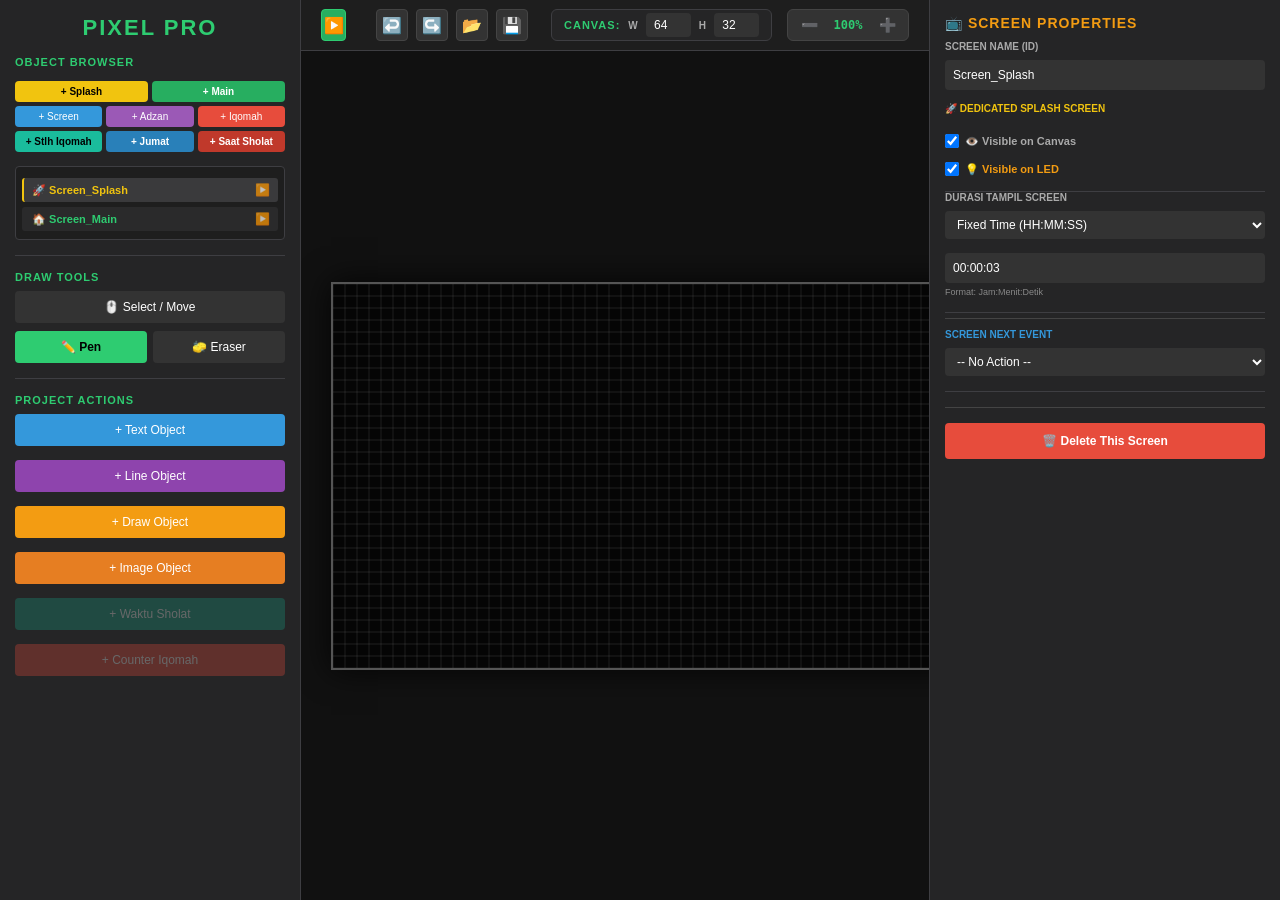
==== commit c1292bc7: "Update pixel_editor.html" ====
--- a/tools/pixel_editor.html
+++ b/tools/pixel_editor.html
@@ -2,7 +2,8 @@
 <html lang="id">
 <head>
     <meta charset="UTF-8">
-    <title>Pixel Pro Studio v18.0 - Global Canvas Resolution</title>
+    <title>Pixel Pro Studio v20.14 - Fixed Timer, Tooltip & New Screens</title>
+    <script src="fonts.js"></script>
     <style>
         :root { --bg: #1a1a1b; --side: #252526; --accent: #2ecc71; --text: #eee; --border: #3e3e42; }
         body { background: var(--bg); color: var(--text); font-family: 'Segoe UI', sans-serif; margin: 0; display: flex; height: 100vh; overflow: hidden; }
@@ -11,9 +12,9 @@
         .sidebar-right { width: 320px; flex-shrink: 0; background: var(--side); padding: 15px; border-left: 1px solid var(--border); overflow-y: auto; z-index: 10; display: flex; flex-direction: column; gap: 12px; }
         
         .main-workspace { flex-grow: 1; flex-shrink: 1; min-width: 0; display: flex; flex-direction: column; background: #000; position: relative; }
-        .top-bar { height: 50px; flex-shrink: 0; background: #1e1e1e; border-bottom: 1px solid var(--border); display: flex; align-items: center; justify-content: flex-end; padding: 0 20px; gap: 15px; z-index: 5; }
-        
-        .canvas-container { flex-grow: 1; overflow: auto; padding: 30px; display: grid; place-items: center; background: #111; }
+        .top-bar { height: 50px; flex-shrink: 0; background: #1e1e1e; border-bottom: 1px solid var(--border); display: flex; align-items: center; padding: 0 20px; gap: 15px; z-index: 5; }
+        
+        .canvas-container { flex-grow: 1; overflow: auto; padding: 30px; display: grid; place-items: center; background: #111; position: relative; }
         canvas { background: #0a0a0a; border: 2px solid #555; image-rendering: pixelated; box-shadow: 0 0 30px rgba(0,0,0,0.8); cursor: crosshair; margin: auto; }
 
         .group { display: flex; flex-direction: column; gap: 8px; border-bottom: 1px solid var(--border); padding-bottom: 15px; }
@@ -34,22 +35,33 @@
         button.active { background: var(--accent); color: #000; font-weight: bold; }
         button:disabled { cursor: not-allowed !important; }
         
+        .top-btn { width: 32px; height: 32px; padding: 0; display: flex; align-items: center; justify-content: center; font-size: 16px; border-radius: 4px; border: 1px solid #444; background: #333; color: white; }
+        .top-btn:hover { background: #444; border-color: var(--accent); }
+        .btn-green-icon { background: #27ae60; border-color: #2ecc71; }
+        .btn-green-icon:hover { background: #2ecc71; color: #000; border-color: #fff; }
+        .btn-red-icon { background: #e74c3c; border-color: #e74c3c; }
+        .btn-red-icon:hover { background: #c0392b; color: #fff; border-color: #fff; }
+
         .grid-2 { display: grid; grid-template-columns: 1fr 1fr; gap: 6px; }
         .grid-3 { display: grid; grid-template-columns: repeat(3, 1fr); gap: 4px; }
         .hidden { display: none !important; }
 
         #hoverTooltip { position: fixed; background: rgba(0,0,0,0.9); color: var(--accent); padding: 8px 12px; border-radius: 6px; font-size: 11px; font-family: monospace; pointer-events: none; z-index: 1000; border: 1px solid var(--accent); display: none; box-shadow: 0 5px 15px rgba(0,0,0,0.5); line-height: 1.4; transform: translateX(-50%); }
 
-        .btn-blue { background: #3498db; }
-        .btn-green { background: #27ae60; font-weight: bold; }
-        .btn-red { background: #e74c3c; font-weight: bold; }
-        .btn-orange { background: #f39c12; color: #000; font-weight: bold; }
+        /* SIMULATION HUD OVERLAY */
+        #simOverlay { position: absolute; top: 20px; left: 50%; transform: translateX(-50%); background: rgba(15, 15, 15, 0.95); border: 1px solid var(--accent); border-radius: 8px; padding: 10px 25px; text-align: center; z-index: 1000; pointer-events: none; display: none; box-shadow: 0 10px 30px rgba(0,0,0,0.9); }
+        #simOverlayTime { font-size: 24px; color: var(--accent); font-weight: bold; font-family: 'Consolas', monospace; letter-spacing: 2px; }
+        #simOverlayAction { font-size: 11px; color: #aaa; margin-top: 6px; text-transform: uppercase; letter-spacing: 1px; font-weight: bold; }
+
+        .btn-blue { background: #3498db; color: #fff !important; }
+        .btn-green { background: #27ae60; color: #fff !important; font-weight: bold; }
+        .btn-red { background: #e74c3c; color: #fff !important; font-weight: bold; }
         
         .zoom-btn { background: transparent; font-size: 14px; padding: 0; width: 26px; height: 26px; display: flex; align-items: center; justify-content: center; border-radius: 4px; }
         .zoom-btn:hover { background: #555; }
 
-        #exportModal { display:none; position:fixed; top:5%; left:5%; width:90%; height:90%; background:var(--side); padding:20px; border:2px solid var(--accent); z-index:2000; box-shadow: 0 0 50px rgba(0,0,0,0.8); border-radius: 8px; }
-        #outputArea { background:#0a0a0a; color:#2ecc71; padding:15px; font-family:'Consolas', monospace; font-size: 13px; height: calc(100% - 100px); overflow:auto; white-space: pre-wrap; border: 1px solid #444; border-radius: 4px; }
+        .modal { display:none; position:fixed; top:5%; left:5%; width:90%; height:90%; background:var(--side); padding:20px; border:2px solid var(--accent); z-index:2000; box-shadow: 0 0 50px rgba(0,0,0,0.8); border-radius: 8px; box-sizing: border-box;}
+        .modal textarea { background:#0a0a0a; color:#2ecc71; padding:15px; font-family:'Consolas', monospace; font-size: 13px; height: calc(100% - 100px); border: 1px solid #444; border-radius: 4px; width:100%; box-sizing: border-box; resize:none;}
 
         #ctxMenu { position:fixed; display:none; background:#252526; border:1px solid #3e3e42; box-shadow: 0 4px 15px rgba(0,0,0,0.8); z-index:9999; border-radius: 6px; padding: 5px 0; min-width: 150px; flex-direction: column; }
         .ctx-item { padding: 10px 16px; cursor: pointer; color: #eee; font-size: 12px; font-weight: 500; transition: 0.1s; }
@@ -69,6 +81,12 @@
         .screen-iqomah.active-screen { border-left: 2px solid #e74c3c !important; }
         .screen-adzan { color: #9b59b6 !important; }
         .screen-adzan.active-screen { border-left: 2px solid #9b59b6 !important; }
+        .screen-after-iqomah { color: #1abc9c !important; }
+        .screen-after-iqomah.active-screen { border-left: 2px solid #1abc9c !important; }
+        .screen-adzan-jumat { color: #2980b9 !important; }
+        .screen-adzan-jumat.active-screen { border-left: 2px solid #2980b9 !important; }
+        .screen-saat-sholat { color: #c0392b !important; }
+        .screen-saat-sholat.active-screen { border-left: 2px solid #c0392b !important; }
 
         .obj-item { margin-left: 10px; }
         .obj-item.selected { background: var(--accent); color: #000; font-weight: bold; }
@@ -92,6 +110,9 @@
                 <button onclick="addScreen('generic')" style="flex:1 1 30%; padding: 4px; font-size: 10px; background: #3498db;">+ Screen</button>
                 <button onclick="addScreen('adzan')" style="flex:1 1 30%; padding: 4px; font-size: 10px; background: #9b59b6;">+ Adzan</button>
                 <button onclick="addScreen('iqomah')" style="flex:1 1 30%; padding: 4px; font-size: 10px; background: #e74c3c;">+ Iqomah</button>
+                <button onclick="addScreen('after_iqomah')" style="flex:1 1 30%; padding: 4px; font-size: 10px; background: #1abc9c; color:#000; font-weight:bold;">+ Stlh Iqomah</button>
+                <button onclick="addScreen('adzan_jumat')" style="flex:1 1 30%; padding: 4px; font-size: 10px; background: #2980b9; color:#fff; font-weight:bold;">+ Jumat</button>
+                <button onclick="addScreen('saat_sholat')" style="flex:1 1 30%; padding: 4px; font-size: 10px; background: #c0392b; color:#fff; font-weight:bold;">+ Saat Sholat</button>
             </div>
             <div id="treeBrowser"></div>
         </div>
@@ -108,33 +129,48 @@
         <div class="group" style="flex-grow: 1;">
             <h3>Project Actions</h3>
             <button onclick="addPixelObject('text')" class="btn-blue" style="margin-bottom: 6px;">+ Text Object</button>
+            <button onclick="addPixelObject('line')" class="btn-blue" style="margin-bottom: 6px; background:#8e44ad;">+ Line Object</button>
             <button onclick="addPixelObject('drawing')" class="btn-blue" style="margin-bottom: 6px; background:#f39c12; color:#000;">+ Draw Object</button>
             <button onclick="addPixelObject('image')" class="btn-blue" style="margin-bottom: 6px; background:#e67e22;">+ Image Object</button>
             
             <button id="btnAddSholat" onclick="addPixelObject('sholat')" class="btn-blue" style="margin-bottom: 6px; background:#16a085;">+ Waktu Sholat</button>
             <button id="btnAddIqomah" onclick="addPixelObject('iqomah')" class="btn-blue" style="margin-bottom: 6px; background:#e74c3c;">+ Counter Iqomah</button>
-            
-            <button onclick="exportToJerryScript()" class="btn-green" style="margin-bottom: 6px; margin-top: 10px;">💾 Export Logic (JS)</button>
         </div>
     </div>
 
     <div class="main-workspace">
         <div class="top-bar">
-            <div style="display: flex; align-items: center; gap: 8px; background: #252526; padding: 4px 12px; border-radius: 6px; border: 1px solid var(--border); margin-right: auto;">
-                <span style="font-size: 11px; color: var(--accent); font-weight: bold; letter-spacing: 1px;">CANVAS SIZE:</span>
-                <label style="margin:0; color:#aaa;">W</label>
-                <input type="number" id="globalW" value="64" onchange="updateProjectRes()" style="width: 50px; padding: 2px 4px; height: 24px; text-align: center;">
-                <label style="margin:0; color:#aaa;">H</label>
-                <input type="number" id="globalH" value="32" onchange="updateProjectRes()" style="width: 50px; padding: 2px 4px; height: 24px; text-align: center;">
+            
+            <button class="top-btn btn-green-icon" id="btnSimulate" onclick="toggleSimulation()" title="Play All (Simulate)">▶️</button>
+
+            <div style="display: flex; align-items: center; gap: 8px; margin-right: auto; margin-left: 15px;">
+                <button class="top-btn" onclick="undo()" title="Undo (Ctrl+Z)">↩️</button>
+                <button class="top-btn" onclick="redo()" title="Redo (Ctrl+Y)">↪️</button>
+                <button class="top-btn" onclick="openImportModal()" title="Open / Paste JSON">📂</button>
+                <button class="top-btn" onclick="exportToJerryScript()" title="Save / Generate JSON">💾</button>
+
+                <div style="display: flex; align-items: center; gap: 8px; background: #252526; padding: 4px 12px; border-radius: 6px; border: 1px solid var(--border); margin-left: 15px; height: 32px; box-sizing: border-box;">
+                    <span style="font-size: 11px; color: var(--accent); font-weight: bold; letter-spacing: 1px;">CANVAS:</span>
+                    <label style="margin:0; color:#aaa;">W</label>
+                    <input type="number" id="globalW" value="64" onchange="updateProjectRes()" style="width: 45px; padding: 2px 4px; height: 24px; text-align: center;">
+                    <label style="margin:0; color:#aaa;">H</label>
+                    <input type="number" id="globalH" value="32" onchange="updateProjectRes()" style="width: 45px; padding: 2px 4px; height: 24px; text-align: center;">
+                </div>
             </div>
 
-            <div style="display: flex; align-items: center; gap: 6px; background: #333; padding: 4px 8px; border-radius: 6px; border: 1px solid #444;">
+            <div style="display: flex; align-items: center; gap: 6px; background: #333; padding: 3px 8px; border-radius: 6px; border: 1px solid #444; height: 32px; box-sizing: border-box;">
                 <button onclick="changeZoom(-2)" class="zoom-btn" title="Zoom Out">➖</button>
-                <span id="zoomLabel" style="font-size: 12px; font-family: monospace; width: 45px; text-align: center; color: var(--accent); font-weight: bold;">100%</span>
+                <span id="zoomLabel" style="font-size: 12px; font-family: monospace; width: 40px; text-align: center; color: var(--accent); font-weight: bold;">100%</span>
                 <button onclick="changeZoom(2)" class="zoom-btn" title="Zoom In">➕</button>
             </div>
         </div>
+        
         <div class="canvas-container" id="canvasWrapper">
+            <div id="simOverlay">
+                <div id="simOverlayTime">⏱️ 00:00:10</div>
+                <div id="simOverlayAction">NEXT: <span style="color:#fff;">SHOW_SCREEN ➡️ Screen_2</span></div>
+            </div>
+
             <div id="hoverTooltip"></div>
             <canvas id="editorCanvas"></canvas>
         </div>
@@ -149,7 +185,8 @@
         
         <div id="noSelectionMsg" style="text-align:center; color:#666; margin-top:80px; padding:20px; display:none;">
             <div style="font-size: 40px; margin-bottom: 10px;">📦</div>
-            <p><b>Multiple Objects Selected</b><br>Klik kanan di kanvas untuk opsi Grouping.</p>
+            <p style="margin-bottom:8px;"><b>Multiple Objects Selected</b><br>Klik kanan di kanvas untuk opsi Grouping.</p>
+            <p style="font-size:10px; color:#e67e22; margin:0; line-height: 1.3;">⚠️ Objek yang bisa digabung harus <b>TIDAK</b> memiliki animasi.</p>
         </div>
 
         <div id="screenPropContent" class="hidden">
@@ -157,12 +194,24 @@
             
             <div class="group">
                 <label>Screen Name (ID)</label>
-                <input type="text" id="propScreenName" oninput="updateScreenProp()" placeholder="Screen_1">
+                <input type="text" id="propScreenName" maxlength="20" oninput="updateScreenProp()" placeholder="Screen_1">
                 
                 <p id="splashScreenTag" style="color:#f1c40f; font-size: 10px; font-weight: bold; margin: 5px 0 0 0; display:none;">🚀 DEDICATED SPLASH SCREEN</p>
                 <p id="mainScreenTag" style="color:#2ecc71; font-size: 10px; font-weight: bold; margin: 5px 0 0 0; display:none;">🏠 DEDICATED MAIN SCREEN</p>
                 <p id="iqomahScreenTag" style="color:#e74c3c; font-size: 10px; font-weight: bold; margin: 5px 0 0 0; display:none;">🚨 DEDICATED IQOMAH SCREEN</p>
                 <p id="adzanScreenTag" style="color:#9b59b6; font-size: 10px; font-weight: bold; margin: 5px 0 0 0; display:none;">🕌 DEDICATED ADZAN SCREEN</p>
+                <p id="afterIqomahScreenTag" style="color:#1abc9c; font-size: 10px; font-weight: bold; margin: 5px 0 0 0; display:none;">🤲 DEDICATED AFTER IQOMAH</p>
+                <p id="adzanJumatScreenTag" style="color:#2980b9; font-size: 10px; font-weight: bold; margin: 5px 0 0 0; display:none;">📢 DEDICATED ADZAN JUMAT</p>
+                <p id="saatSholatScreenTag" style="color:#c0392b; font-size: 10px; font-weight: bold; margin: 5px 0 0 0; display:none;">🧎 DEDICATED SAAT SHOLAT</p>
+                
+                <div style="display:flex; align-items:center; gap:6px; margin-top:12px;">
+                    <input type="checkbox" id="propScrVisibleCanvas" onchange="updateScreenProp()">
+                    <label style="margin:0; text-transform:none; font-weight:bold; font-size:11px; cursor:pointer;" for="propScrVisibleCanvas">👁️ Visible on Canvas</label>
+                </div>
+                <div style="display:flex; align-items:center; gap:6px; margin-top:6px;">
+                    <input type="checkbox" id="propScrVisibleLed" onchange="updateScreenProp()">
+                    <label style="margin:0; text-transform:none; font-weight:bold; font-size:11px; cursor:pointer; color:#f39c12;" for="propScrVisibleLed">💡 Visible on LED</label>
+                </div>
             </div>
 
             <div class="group">
@@ -184,6 +233,20 @@
                 </div>
             </div>
             
+            <div class="group" id="boxNextEventScr" style="margin-top: 5px; border-top:1px solid #444; padding-top:10px;">
+                <label style="color:#3498db;">Screen Next Event</label>
+                <select id="propNextActionScr" onchange="updateNextTargets('scr'); updateScreenProp()">
+                    <option value="">-- No Action --</option>
+                    <option value="show_screen">Show Screen</option>
+                    <option value="show_object">Show Object</option>
+                    <option value="show_group">Show Group</option>
+                    <option value="hide_screen">Hide Screen</option>
+                    <option value="hide_object">Hide Object</option>
+                    <option value="hide_group">Hide Group</option>
+                </select>
+                <select id="propNextTargetScr" onchange="updateScreenProp()" style="margin-top:6px;" class="hidden"></select>
+            </div>
+
             <div style="margin-top:15px; padding-top:15px; border-top:1px solid #444;">
                 <button onclick="deleteCurrentScreen()" class="btn-red" style="padding: 10px;">🗑️ Delete This Screen</button>
             </div>
@@ -193,11 +256,16 @@
             <h3 style="color:var(--accent); font-size: 14px; margin-bottom:10px;">Properties Manager</h3>
             
             <div class="group">
-                <label>Object Name (ID Unik)</label>
-                <input type="text" id="propName" oninput="updateName()" placeholder="Layer_1">
+                <label>Object/Frame Name (ID Unik)</label>
+                <input type="text" id="propName" maxlength="20" oninput="updateName()" placeholder="Layer_1">
+                
                 <div style="display:flex; align-items:center; gap:6px; margin-top:8px;">
-                    <input type="checkbox" id="propVisible" onchange="updateFromProp()">
-                    <label style="margin:0; text-transform:none; font-weight:bold; font-size:11px; cursor:pointer;" for="propVisible">👁️ Visible on Canvas</label>
+                    <input type="checkbox" id="propVisibleCanvas" onchange="updateFromProp()">
+                    <label style="margin:0; text-transform:none; font-weight:bold; font-size:11px; cursor:pointer;" for="propVisibleCanvas">👁️ Visible on Canvas</label>
+                </div>
+                <div style="display:flex; align-items:center; gap:6px; margin-top:4px;">
+                    <input type="checkbox" id="propVisibleLed" onchange="updateFromProp()">
+                    <label style="margin:0; text-transform:none; font-weight:bold; font-size:11px; cursor:pointer; color:#f39c12;" for="propVisibleLed">💡 Visible on LED</label>
                 </div>
             </div>
 
@@ -221,6 +289,7 @@
                 <label>Data Provider</label>
                 <select id="propType" onchange="changeObjType()">
                     <option value="text">Standard Text</option>
+                    <option value="line" style="color:#8e44ad; font-weight:bold;">Line (Baris)</option>
                     <option value="clock">Clock (Real-time)</option>
                     <option value="cal_masehi">Masehi Calendar</option>
                     <option value="cal_hijri">Hijriah Calendar</option>
@@ -229,6 +298,33 @@
                     <option value="sholat">Waktu Sholat (JWS)</option>
                     <option value="iqomah" id="optIqomahType" style="color:#e74c3c;">Counter Iqomah</option>
                 </select>
+
+                <div id="boxLine" class="hidden" style="margin-top:10px;">
+                    <label style="color:#8e44ad;">Line Properties</label>
+                    <div class="grid-2">
+                        <div>
+                            <label>Direction</label>
+                            <select id="propLineDir" onchange="updateFromProp()">
+                                <option value="h">Horizontal</option>
+                                <option value="v">Vertical</option>
+                            </select>
+                        </div>
+                        <div>
+                            <label>Ketebalan</label>
+                            <input type="number" id="propLineThick" min="1" max="64" onchange="updateFromProp()">
+                        </div>
+                    </div>
+                    <div class="grid-2" style="margin-top:6px;">
+                        <div>
+                            <label>Panjang (Length)</label>
+                            <input type="number" id="propLineLength" min="1" max="256" onchange="updateFromProp()">
+                        </div>
+                        <div>
+                            <label>Warna Garis</label>
+                            <input type="color" id="propLineColor" oninput="updateFromProp()">
+                        </div>
+                    </div>
+                </div>
 
                 <div id="boxSholat" class="hidden" style="margin-top:10px;">
                     <label style="color:#16a085;">Pilih Waktu Sholat</label>
@@ -251,37 +347,54 @@
 
                 <div id="boxFont" style="margin-top:5px;">
                     <label>Font Style</label>
-                    <select id="propFont" onchange="updateFromProp()">
-                        <option value="custom">Retro Mono5x7 (HEX)</option>
-                        <option value="monospace">System Monospace</option>
-                        <option value="sans-serif">System Sans-Serif</option>
-                        <option value="serif">System Serif</option>
-                    </select>
+                    <select id="propFont" onchange="updateFromProp(true)" onkeydown="setTimeout(()=>updateFromProp(true),10)"></select>
                 </div>
 
                 <div id="boxText" style="margin-top:5px;">
-                    <label>Content</label>
-                    <input type="text" id="propText" oninput="updateFromProp()">
+                    <label>Content (Max 20 Karakter)</label>
+                    <input type="text" id="propText" maxlength="20" oninput="updateFromProp(true)">
                 </div>
                 <div id="boxFormat" class="hidden" style="margin-top:5px;">
                     <label>Display Format</label>
-                    <select id="propFormat" onchange="updateFromProp()"></select>
+                    <select id="propFormat" onchange="updateFromProp(true)"></select>
                 </div>
             </div>
 
             <div class="group" id="boxColors">
-                <label>Colors & Frame</label>
-                <div class="grid-2">
-                    <div><label>Text / Pen</label><input type="color" id="propColor" oninput="updateFromProp()"></div>
-                    <div><label>Frame / BG</label><input type="color" id="propFColor" oninput="updateFromProp()"></div>
-                </div>
-                
-                <div style="display:flex; align-items:center; gap:6px; margin-top:8px;">
-                    <input type="checkbox" id="propTransparent" onchange="updateFromProp()">
-                    <label style="margin:0; text-transform:none; font-weight:normal; font-size:11px; cursor:pointer;" for="propTransparent">Transparent Background / Frame</label>
-                </div>
-
-                <div style="display:flex; align-items:center; gap:6px; margin-top:12px;">
+                <label>Colors Styling</label>
+                <div class="grid-3" style="margin-bottom: 8px;">
+                    <div style="background:#222; padding:6px; border-radius:4px; text-align:center;">
+                        <label style="color:var(--accent);">Text / Pen</label>
+                        <div style="display:flex; justify-content:center; margin-top:4px;">
+                            <input type="color" id="propColor" oninput="updateFromProp()" style="width:100%; height:26px; padding:0;">
+                        </div>
+                        <div style="display:flex; align-items:center; justify-content:center; gap:4px; margin-top:6px;">
+                            <input type="checkbox" id="propColorNone" onchange="updateFromProp()"> <span style="font-size:10px; color:#aaa;">None</span>
+                        </div>
+                    </div>
+                    
+                    <div style="background:#222; padding:6px; border-radius:4px; text-align:center;">
+                        <label style="color:#f39c12;">Frame</label>
+                        <div style="display:flex; justify-content:center; margin-top:4px;">
+                            <input type="color" id="propFColor" oninput="updateFromProp()" style="width:100%; height:26px; padding:0;">
+                        </div>
+                        <div style="display:flex; align-items:center; justify-content:center; gap:4px; margin-top:6px;">
+                            <input type="checkbox" id="propFColorNone" onchange="updateFromProp()"> <span style="font-size:10px; color:#aaa;">None</span>
+                        </div>
+                    </div>
+
+                    <div style="background:#222; padding:6px; border-radius:4px; text-align:center;">
+                        <label style="color:#3498db;">Background</label>
+                        <div style="display:flex; justify-content:center; margin-top:4px;">
+                            <input type="color" id="propBgColor" oninput="updateFromProp()" style="width:100%; height:26px; padding:0;">
+                        </div>
+                        <div style="display:flex; align-items:center; justify-content:center; gap:4px; margin-top:6px;">
+                            <input type="checkbox" id="propBgColorNone" onchange="updateFromProp()"> <span style="font-size:10px; color:#aaa;">None</span>
+                        </div>
+                    </div>
+                </div>
+
+                <div style="display:flex; align-items:center; gap:6px; margin-top:4px;">
                     <label style="margin:0; width:90px; color:#f39c12;">Frame Radius</label>
                     <input type="range" id="propRadius" min="0" max="16" value="0" oninput="updateFromProp()" style="padding:0;">
                     <span id="radiusVal" style="font-size:11px; color:var(--accent); font-family:monospace; width:20px; text-align:right;">0</span>
@@ -305,53 +418,94 @@
             </div>
 
             <div class="group" id="boxAnim">
-                <label>Animation Engine</label>
-                <select id="propAnim" onchange="updateFromProp()" style="margin-bottom: 8px;">
+                <div style="display:flex; justify-content: space-between; align-items: center; margin-bottom: 4px;">
+                    <label style="color:var(--accent); font-size: 11px;">Animation Sequences</label>
+                </div>
+                
+                <div style="display:flex; gap:6px; margin-bottom:10px;">
+                    <button onclick="playObjectAnim()" class="btn-green" style="padding:4px 8px; flex:1;">▶️ Play</button>
+                    <button onclick="stopObjectAnim()" class="btn-red" style="padding:4px 8px; flex:1;">⏹️ Stop</button>
+                </div>
+
+                <label style="color:#ddd;">Engine 1</label>
+                <select id="propAnim" onchange="updateFromProp()" style="margin-bottom: 4px;">
                     <option value="none">Static</option>
-                    <option value="scroll">Scroll (Auto Left)</option>
                     <option value="slide-left">Slide Left</option>
                     <option value="slide-right">Slide Right</option>
                     <option value="slide-up">Slide Up</option>
                     <option value="slide-down">Slide Down</option>
-                    <option value="fade">Fade</option>
-                    <option value="explode">Explode</option>
-                    <option value="pixel-fade">Pixel Fade</option>
+                    <option value="blink">Berkedip (Blink)</option>
                 </select>
-                <div>
-                    <label>Speed <span id="speedVal" style="color:var(--accent); font-family:monospace; margin-left:5px;">1.0x</span></label>
-                    <input type="range" id="propSpeed" min="0.1" max="5" step="0.1" value="1" oninput="updateFromProp()" style="margin-top:4px;">
-                </div>
+                <div class="grid-2">
+                    <div>
+                        <label>Speed <span id="speedVal" style="color:var(--accent); font-family:monospace; margin-left:2px;">1.0x</span></label>
+                        <input type="range" id="propSpeed" min="0.1" max="5" step="0.1" value="1" oninput="updateFromProp()" style="margin-top:4px;">
+                    </div>
+                    <div>
+                        <label>Jeda (Detik)</label>
+                        <input type="number" id="propAnimDelay" min="0" step="0.1" value="0" oninput="updateFromProp()" style="margin-top:4px; height: 28px; text-align:center;">
+                    </div>
+                </div>
+                
+                <label style="color:#ddd; margin-top:8px;">Engine 2</label>
+                <select id="propAnim2" onchange="updateFromProp()" style="margin-bottom: 4px;">
+                    <option value="none">None</option>
+                    <option value="slide-left">Slide Left</option>
+                    <option value="slide-right">Slide Right</option>
+                    <option value="slide-up">Slide Up</option>
+                    <option value="slide-down">Slide Down</option>
+                    <option value="blink">Berkedip (Blink)</option>
+                </select>
+                <div class="grid-2">
+                    <div>
+                        <label>Speed <span id="speedVal2" style="color:var(--accent); font-family:monospace; margin-left:2px;">1.0x</span></label>
+                        <input type="range" id="propSpeed2" min="0.1" max="5" step="0.1" value="1" oninput="updateFromProp()" style="margin-top:4px;">
+                    </div>
+                    <div>
+                        <label>Jeda (Detik)</label>
+                        <input type="number" id="propAnimDelay2" min="0" step="0.1" value="0" oninput="updateFromProp()" style="margin-top:4px; height: 28px; text-align:center;">
+                    </div>
+                </div>
+            </div>
+
+            <div class="group" id="boxNextEventObj" style="margin-top: 5px; border-top:1px solid #444; padding-top:10px;">
+                <label style="color:#3498db;">Object Next Event</label>
+                <p style="font-size:11px; color:#ffff00; font-weight:bold; margin: 4px 0 6px 0; line-height:1.3; font-style:italic;">⚠️ Trigger dieksekusi setelah rentetan Engine 1 & 2 selesai.</p>
+                <select id="propNextActionObj" onchange="updateNextTargets('obj'); updateFromProp()">
+                    <option value="">-- No Action --</option>
+                    <option value="show_screen">Show Screen</option>
+                    <option value="show_object">Show Object</option>
+                    <option value="show_group">Show Group</option>
+                    <option value="hide_screen">Hide Screen</option>
+                    <option value="hide_object">Hide Object</option>
+                    <option value="hide_group">Hide Group</option>
+                </select>
+                <select id="propNextTargetObj" onchange="updateFromProp()" style="margin-top:6px;" class="hidden"></select>
             </div>
 
             <button onclick="deleteSelected()" class="btn-red" style="margin-top: 5px; padding: 10px;">🗑️ Delete Selected</button>
         </div>
     </div>
 
-    <div id="exportModal">
-        <h2 style="color:var(--accent); margin-top:0;">JERRYSCRIPT PRODUCTION CODE</h2>
-        <pre id="outputArea"></pre>
-        <button onclick="document.getElementById('exportModal').style.display='none'" class="btn-red" style="padding:10px 20px; font-size:14px; margin-top:15px; width: 150px;">CLOSE WINDOW</button>
+    <div id="exportModal" class="modal">
+        <h2 style="color:var(--accent); margin-top:0;">💾 SAVE PROJECT (JERRYSCRIPT EXPORT)</h2>
+        <textarea id="outputArea" readonly></textarea>
+        <div style="display:flex; gap:10px; margin-top:15px;">
+            <button onclick="copyToClipboard()" class="btn-blue" style="padding:10px 20px; font-size:14px; width: 150px;">📋 COPY TO CLIPBOARD</button>
+            <button onclick="document.getElementById('exportModal').style.display='none'" class="btn-red" style="padding:10px 20px; font-size:14px; width: 150px;">CLOSE WINDOW</button>
+        </div>
     </div>
 
+    <div id="importModal" class="modal">
+        <h2 style="color:#3498db; margin-top:0;">📂 OPEN PROJECT (PASTE JSON)</h2>
+        <textarea id="importArea" placeholder="Paste kode JSON (var sceneData = {...}) di sini..."></textarea>
+        <div style="display:flex; gap:10px; margin-top:15px;">
+            <button onclick="importFromJson()" class="btn-green" style="padding:10px 20px; font-size:14px; width: 150px;">LOAD PROJECT</button>
+            <button onclick="document.getElementById('importModal').style.display='none'" class="btn-red" style="padding:10px 20px; font-size:14px; width: 150px;">CANCEL</button>
+        </div>
+    </div>
+
     <script>
-        const MONO5X7_HEX = [
-            0x00,0x00,0x00,0x00,0x00, 0x00,0x00,0x5F,0x00,0x00, 0x00,0x07,0x00,0x07,0x00, 0x14,0x7F,0x14,0x7F,0x14, 
-            0x24,0x2A,0x7F,0x2A,0x12, 0x23,0x13,0x08,0x64,0x62, 0x36,0x49,0x55,0x22,0x50, 0x00,0x05,0x03,0x00,0x00, 
-            0x00,0x1C,0x22,0x41,0x00, 0x00,0x41,0x22,0x1C,0x00, 0x14,0x08,0x3E,0x08,0x14, 0x08,0x08,0x3E,0x08,0x08, 
-            0x00,0x50,0x30,0x00,0x00, 0x08,0x08,0x08,0x08,0x08, 0x00,0x60,0x60,0x00,0x00, 0x20,0x10,0x08,0x04,0x02, 
-            0x3E,0x51,0x49,0x45,0x3E, 0x00,0x42,0x7F,0x40,0x00, 0x42,0x61,0x51,0x49,0x46, 0x21,0x41,0x45,0x4B,0x31, 
-            0x18,0x14,0x12,0x7F,0x10, 0x27,0x45,0x45,0x45,0x39, 0x3C,0x4A,0x49,0x49,0x30, 0x01,0x71,0x09,0x05,0x03, 
-            0x36,0x49,0x49,0x49,0x36, 0x06,0x49,0x49,0x29,0x1E, 0x00,0x36,0x36,0x00,0x00, 0x00,0x56,0x36,0x00,0x00, 
-            0x08,0x14,0x22,0x41,0x00, 0x14,0x14,0x14,0x14,0x14, 0x00,0x41,0x22,0x14,0x08, 0x02,0x01,0x51,0x09,0x06, 
-            0x32,0x49,0x79,0x41,0x3E, 0x7E,0x11,0x11,0x11,0x7E, 0x7F,0x49,0x49,0x49,0x36, 0x3E,0x41,0x41,0x41,0x22, 
-            0x7F,0x41,0x41,0x22,0x1C, 0x7F,0x49,0x49,0x49,0x41, 0x7F,0x09,0x09,0x09,0x01, 0x3E,0x41,0x49,0x49,0x78, 
-            0x7F,0x08,0x08,0x08,0x7F, 0x00,0x41,0x7F,0x41,0x00, 0x20,0x40,0x41,0x3F,0x01, 0x7F,0x08,0x14,0x22,0x41, 
-            0x7F,0x40,0x40,0x40,0x40, 0x7F,0x02,0x0C,0x02,0x7F, 0x7F,0x04,0x08,0x10,0x7F, 0x3E,0x41,0x41,0x41,0x3E, 
-            0x7F,0x09,0x09,0x09,0x06, 0x3E,0x41,0x51,0x21,0x5E, 0x7F,0x09,0x19,0x29,0x46, 0x46,0x49,0x49,0x49,0x31, 
-            0x01,0x01,0x7F,0x01,0x01, 0x3F,0x40,0x40,0x40,0x3F, 0x1F,0x20,0x40,0x20,0x1F, 0x3F,0x40,0x38,0x40,0x3F, 
-            0x63,0x14,0x08,0x14,0x63, 0x07,0x08,0x70,0x08,0x07, 0x61,0x51,0x49,0x45,0x43
-        ];
-
         const canvas = document.getElementById('editorCanvas');
         const ctx = canvas.getContext('2d');
         const tooltip = document.getElementById('hoverTooltip');
@@ -367,11 +521,27 @@
         let screens = [];
         let activeScreenIdx = 0;
         let objects = []; 
-        
-        let selectedObjs = [], history = [];
+        let selectedObjs = []; 
+        let undoStack = [], redoStack = [];
         let selectedObj = null; 
+        
         let mode = 'pen', isDrawing = false, isDragging = false, isResizing = false;
         let resizeDir = ''; let dragOffsets = [];
+
+        // CLIPBOARD VARIABLE
+        let clipboardData = [];
+
+        // SIMULATION VARIABLES
+        let isSimulating = false;
+        let simTimer = 0;
+        let preSimState = null;
+        
+        // FONT MEMORY VARIABLE
+        let lastUsedFont = null;
+        
+        // GLOBAL TIMER FIX (DeltaTime)
+        let lastFrameTime = 0;
+        window.deltaTime = 16.6;
 
         const FORMATS = { 
             clock: ['HH:mm:ss', 'HH:mm', 'hh:mm A'], 
@@ -380,193 +550,301 @@
             iqomah: ['MM:SS', 'SS'] 
         };
 
-        function updateProjectRes() {
-            PROJECT_W = parseInt(document.getElementById('globalW').value) || 64;
-            PROJECT_H = parseInt(document.getElementById('globalH').value) || 32;
-            resizeCanvas();
-            renderTree();
-        }
-
-        function isNameUnique(name) {
-            let found = false;
-            function checkList(list) { for(let o of list) { if(o.name === name) found = true; if(o.type === 'group' && o.children) checkList(o.children); } }
-            screens.forEach(s => checkList(s.objects)); return !found;
-        }
-
+        function initFonts() {
+            const fontSelect = document.getElementById('propFont');
+            if(!fontSelect) return;
+            fontSelect.innerHTML = '';
+            if (typeof PixelFonts !== 'undefined') {
+                for (let key in PixelFonts) { let opt = document.createElement('option'); opt.value = key; opt.innerText = PixelFonts[key].name; fontSelect.appendChild(opt); }
+            } else { let opt = document.createElement('option'); opt.value = "error"; opt.innerText = "Error: fonts.js tidak ditemukan"; fontSelect.appendChild(opt); }
+        }
+
+        function updateProjectRes() { PROJECT_W = parseInt(document.getElementById('globalW').value) || 64; PROJECT_H = parseInt(document.getElementById('globalH').value) || 32; resizeCanvas(); renderTree(); }
+        function isNameUnique(name) { let found = false; function checkList(list) { for(let o of list) { if(o.name === name) found = true; if(o.type === 'group' && o.children) checkList(o.children); } } screens.forEach(s => checkList(s.objects)); return !found; }
         function getUniqueName(base) { let count = 1; let n = `${base}_${count}`; while (!isNameUnique(n)) { count++; n = `${base}_${count}`; } return n; }
-
-        function getAllObjectNames(objList) {
-            let names = [];
-            objList.forEach(o => { names.push(o.name); if (o.type === 'group' && o.children) { names = names.concat(getAllObjectNames(o.children)); } });
-            return names;
-        }
-
+        
         class PixelObject {
             constructor(name, type, gridX, gridY) {
-                this.name = name; this.type = type; this.x = gridX; this.y = gridY; this.visible = true;
-                this.w = (type === 'drawing' || type === 'image' || type === 'sholat' || type === 'iqomah') ? 25 : 32; 
-                this.h = (type === 'drawing' || type === 'image' || type === 'sholat' || type === 'iqomah') ? 10 : 10;  
-                this.text = (type === 'drawing' || type === 'image' || type === 'sholat' || type === 'iqomah' || type === 'group') ? "" : "PIXEL"; 
-                this.format = ""; this.font = "custom"; this.color = "#ffffff"; this.fColor = "#00ff00"; this.transparentBG = true; 
-                this.radius = 0; 
-                this.alignH = 'center'; this.alignV = 'middle'; this.anim = 'none'; this.speed = 1.0; this.scrollOffset = 0;
-                this.opacity = 1; this.fadeDir = 1; this.fnBefore = ""; this.fnAfter = ""; this.fnCall = "";
+                this.name = name; this.type = type; this.x = gridX; this.y = gridY; 
+                this.visibleCanvas = true; this.visibleLed = true;
+                
+                this.w = (type === 'drawing' || type === 'image' || type === 'sholat' || type === 'iqomah') ? 25 : (type === 'line' ? 32 : 32); 
+                this.h = (type === 'drawing' || type === 'image' || type === 'sholat' || type === 'iqomah') ? 10 : (type === 'line' ? 1 : 10);  
+                this.text = (type === 'drawing' || type === 'image' || type === 'sholat' || type === 'iqomah' || type === 'group' || type === 'line') ? "" : "TEXT"; 
+                this.format = ""; 
+                
+                let defaultFont = (typeof PixelFonts !== 'undefined' && Object.keys(PixelFonts).length > 0) ? Object.keys(PixelFonts)[0] : "monospace"; 
+                this.font = lastUsedFont || defaultFont; 
+                
+                this.color = "#ffffff"; this.colorNone = false;
+                this.fColor = "#00ff00"; this.fColorNone = true;
+                this.bgColor = "#000000"; this.bgColorNone = true;
+                
+                this.lineDir = 'h'; this.lineThick = 1; this.lineLength = 32; this.lineColor = "#8e44ad";
+                this.radius = 0; this.alignH = 'center'; this.alignV = 'middle'; 
+                
+                this.anim = 'none'; this.speed = 1.0; this.animDelay = 0;
+                this.anim2 = 'none'; this.speed2 = 1.0; this.animDelay2 = 0; 
+                
+                this.isAnimPlaying = true;
+                this.animState = 1; 
+                this.delayTimer = 0;
+                this.currentOffsetX = 0;
+                this.currentOffsetY = 0;
+                
+                this.nextAction = ""; this.nextTarget = "";
                 this.sholatType = 'Subuh';
-                this.pixels = []; this.customPixels = []; this.children = []; this.particles = []; this.textWidth = 0; this.textHeight = 7; 
-                if (type !== 'group') this.updateContent();
+                this.pixels = []; this.customPixels = []; this.children = []; this.textWidth = 0; this.textHeight = 7; 
+                if (type !== 'group' && type !== 'line') this.updateContent();
+            }
+
+            resetAnimation() {
+                this.animState = (this.anim !== 'none') ? 1 : ((this.anim2 !== 'none') ? 3 : 0);
+                this.delayTimer = 0;
+                this._setupAnimStart(this.animState === 1 ? this.anim : (this.animState === 3 ? this.anim2 : 'none'));
+                if (this.children) this.children.forEach(c => c.resetAnimation());
+            }
+
+            _setupAnimStart(type) {
+                if(type === 'slide-left') { this.currentOffsetX = this.w; this.currentOffsetY = 0; }
+                else if(type === 'slide-right') { this.currentOffsetX = -(this.textWidth || this.w); this.currentOffsetY = 0; }
+                else if(type === 'slide-up') { this.currentOffsetX = 0; this.currentOffsetY = this.h; }
+                else if(type === 'slide-down') { this.currentOffsetX = 0; this.currentOffsetY = 0; }
+                else { this.currentOffsetX = 0; this.currentOffsetY = 0; }
+            }
+
+            _stepAnimation(type, speed) {
+                let done = false;
+                let dtRatio = window.deltaTime / 16.6; 
+                let step = 0.5 * speed * dtRatio; 
+                
+                if(type === 'slide-left') {
+                    this.currentOffsetX -= step;
+                    if(this.currentOffsetX <= -(this.textWidth || this.w)) { this.currentOffsetX = -(this.textWidth || this.w); done = true; }
+                } else if(type === 'slide-right') {
+                    this.currentOffsetX += step;
+                    if(this.currentOffsetX >= this.w) { this.currentOffsetX = this.w; done = true; }
+                } else if(type === 'slide-up') {
+                    this.currentOffsetY -= step;
+                    if(this.currentOffsetY <= 0) { this.currentOffsetY = 0; done = true; } 
+                } else if(type === 'slide-down') {
+                    this.currentOffsetY += step;
+                    if(this.currentOffsetY >= this.h) { this.currentOffsetY = this.h; done = true; } 
+                } else {
+                    done = true; 
+                }
+                return done;
             }
 
             getDisplayString() {
-                if (this.type === 'drawing' || this.type === 'image' || this.type === 'group') return "";
+                if (this.type === 'drawing' || this.type === 'image' || this.type === 'group' || this.type === 'line') return "";
                 if (this.type === 'sholat') { const st = { 'Imsak': '04:15', 'Subuh': '04:25', 'Terbit': '05:40', 'Dzuhur': '11:50', 'Ashar': '15:00', 'Maghrib': '17:55', 'Isya': '19:05' }; return st[this.sholatType] || '00:00'; }
                 if (this.type === 'iqomah') { return this.format === 'SS' ? "300" : "05:00"; }
                 
                 const now = new Date();
                 if (this.type === 'clock') { const h = String(now.getHours()).padStart(2,'0'), m = String(now.getMinutes()).padStart(2,'0'), s = String(now.getSeconds()).padStart(2,'0'); if(this.format === 'HH:mm') return `${h}:${m}`; if(this.format === 'hh:mm A') return now.toLocaleTimeString('en-US', {hour: '2-digit', minute:'2-digit'}); return `${h}:${m}:${s}`; }
-                if (this.type === 'cal_masehi') { const d = String(now.getDate()).padStart(2,'0'), m = String(now.getMonth()+1).padStart(2,'0'), y = now.getFullYear(); if(this.format === 'DD-MM-YYYY') return `${d}-${m}-${y}`; if(this.format === 'DD MMM YYYY') return now.toLocaleDateString('id-ID', {day:'2-digit', month:'short', year:'numeric'}).toUpperCase(); return `${d}/${m}/${y}`; }
-                if (this.type === 'cal_hijri') { if (this.format === 'DD/MM/YYYY (H)') return new Intl.DateTimeFormat('id-u-ca-islamic', {day:'2-digit',month:'2-digit',year:'numeric'}).format(now); return new Intl.DateTimeFormat('id-u-ca-islamic', {day:'numeric',month:'long',year:'numeric'}).format(now).toUpperCase(); }
-                return this.text.toUpperCase();
-            }
-
+                if (this.type === 'cal_masehi') { const d = String(now.getDate()).padStart(2,'0'), m = String(now.getMonth()+1).padStart(2,'0'), y = now.getFullYear(); if(this.format === 'DD-MM-YYYY') return `${d}-${m}-${y}`; if(this.format === 'DD MMM YYYY') return now.toLocaleDateString('id-ID', {day:'2-digit', month:'short', year:'numeric'}); return `${d}/${m}/${y}`; }
+                if (this.type === 'cal_hijri') { if (this.format === 'DD/MM/YYYY (H)') return new Intl.DateTimeFormat('id-u-ca-islamic', {day:'2-digit',month:'2-digit',year:'numeric'}).format(now); return new Intl.DateTimeFormat('id-u-ca-islamic', {day:'numeric',month:'long',year:'numeric'}).format(now); }
+                return this.text;
+            }
+            
             updateContent() {
-                if (this.type === 'group') return; 
-                if (this.type === 'drawing' || this.type === 'image') { this.pixels = this.customPixels.map(p => ({ x: p.x, y: p.y, c: p.c })); this.textWidth = this.w; this.textHeight = this.h;
+                if (this.type === 'group' || this.type === 'line') return; 
+
+                if (this.type === 'drawing' || this.type === 'image') {
+                    this.pixels = this.customPixels.map(p => ({ x: p.x, y: p.y, c: p.c }));
+                    this.textWidth = this.w; this.textHeight = this.h;
                 } else {
-                    const str = this.getDisplayString(); this.pixels = []; 
-                    if (this.font === 'custom') {
+                    const str = this.getDisplayString();
+                    this.pixels = []; 
+                    let fontDef = (typeof PixelFonts !== 'undefined') ? PixelFonts[this.font] : null;
+
+                    if (fontDef) {
                         let xOff = 0;
+                        let height = fontDef.height;
+                        let heightBytes = Math.ceil(height / 8); 
+                        let firstChar = fontDef.firstChar || 32;
+                        let order = fontDef.order || "horiz_page"; 
+
                         for (let char of str) {
-                            const code = char.charCodeAt(0) - 32;
-                            if (code >= 0 && code < MONO5X7_HEX.length/5) {
-                                for (let col = 0; col < 5; col++) { const byte = MONO5X7_HEX[code * 5 + col]; for (let row = 0; row < 7; row++) { if ((byte >> row) & 1) this.pixels.push({ x: col + xOff, y: row }); } }
-                            } xOff += 6; 
-                        } this.textWidth = Math.max(0, xOff - 1); this.textHeight = 7;
+                            if (char === ' ') {
+                                let nIdx = 'n'.charCodeAt(0) - firstChar;
+                                let sw = (fontDef.widths && fontDef.widths[nIdx]) ? fontDef.widths[nIdx] : (fontDef.width || 4);
+                                xOff += (sw === 0 ? 4 : sw) + (fontDef.space || 1);
+                                continue;
+                            }
+
+                            const index = char.charCodeAt(0) - firstChar;
+                            if (index < 0 || (fontDef.widths && index >= fontDef.widths.length)) continue;
+
+                            let charWidth = fontDef.widths ? (fontDef.widths[index] || 0) : fontDef.width;
+                            let charDataStart = 0;
+
+                            if (fontDef.widths) {
+                                for (let i = 0; i < index; i++) { charDataStart += (fontDef.widths[i] || 0) * heightBytes; }
+                            } else {
+                                charDataStart = index * heightBytes * charWidth;
+                            }
+
+                            for (let cx = 0; cx < charWidth; cx++) {
+                                for (let cy = 0; cy < heightBytes; cy++) {
+                                    let dataIndex = (order === "horiz_page") ? charDataStart + (cy * charWidth) + cx : charDataStart + (cx * heightBytes) + cy;
+                                    let value = fontDef.data[dataIndex] || 0;
+                                    let posn = cy * 8; if (heightBytes > 1 && cy === (heightBytes - 1)) { posn = height - 8; }
+
+                                    for (let bit = 0; bit < 8; bit++) {
+                                        let targetY = posn + bit;
+                                        let isValidY = (height <= 8) ? (targetY < 8) : (targetY >= cy * 8 && targetY < height);
+                                        if (isValidY && ((value >> bit) & 0x01)) { this.pixels.push({ x: cx + xOff, y: targetY }); }
+                                    }
+                                }
+                            }
+                            xOff += charWidth + (fontDef.space || 1);
+                        }
+                        this.textWidth = Math.max(0, xOff - (fontDef.space || 1)); this.textHeight = height;
                     } else {
-                        const fontSize = 8; offCanvas.width = Math.max(1, str.length * (fontSize * 0.8)); offCanvas.height = fontSize + 4;
-                        offCtx.clearRect(0, 0, offCanvas.width, offCanvas.height); offCtx.fillStyle = "black"; offCtx.font = `bold ${fontSize}px ${this.font}`; offCtx.textBaseline = "top"; offCtx.fillText(str, 0, 0);
-                        const data = offCtx.getImageData(0, 0, offCanvas.width, offCanvas.height); let maxW = 0;
-                        for (let y = 0; y < offCanvas.height; y++) { for (let x = 0; x < offCanvas.width; x++) { if (data.data[(y * offCanvas.width + x) * 4 + 3] > 128) { this.pixels.push({ x: x, y: y }); if (x > maxW) maxW = x; } } }
+                        const fontSize = 10; 
+                        offCanvas.width = Math.max(1, str.length * fontSize); offCanvas.height = fontSize + 4;
+                        offCtx.clearRect(0, 0, offCanvas.width, offCanvas.height); offCtx.fillStyle = "black"; 
+                        offCtx.font = `bold ${fontSize}px monospace`; offCtx.textBaseline = "top"; offCtx.fillText(str, 0, 0);
+                        const data = offCtx.getImageData(0, 0, offCanvas.width, offCanvas.height); 
+                        let maxW = 0;
+                        for (let y = 0; y < offCanvas.height; y++) { for (let x = 0; x < offCanvas.width; x++) { if (data.data[(y * offCanvas.width + x) * 4 + 3] > 128) { this.pixels.push({ x: x, y: y }); if (x > maxW) maxW = x; } } } 
                         this.textWidth = maxW + 1; this.textHeight = fontSize;
                     }
                 }
-                if (this.particles.length !== this.pixels.length) this.particles = this.pixels.map(p => ({ x: p.x, y: p.y, vx: (Math.random()-0.5)*3, vy: (Math.random()-0.5)*3 }));
-            }
-
+            }
+            
             calcAlign() {
-                if (this.type === 'drawing' || this.type === 'image' || this.type === 'group') return { aX: 0, aY: 0 }; 
+                if (this.type === 'drawing' || this.type === 'image' || this.type === 'group' || this.type === 'line') return { aX: 0, aY: 0 }; 
                 let aX = 0; if(this.alignH === 'center') aX = Math.floor((this.w - this.textWidth) / 2); if(this.alignH === 'right') aX = this.w - this.textWidth;
                 let aY = 0; if(this.alignV === 'middle') aY = Math.floor((this.h - this.textHeight) / 2); if(this.alignV === 'bottom') aY = this.h - this.textHeight; return { aX, aY };
             }
 
             draw() {
-                if (!this.visible) return;
+                if (isSimulating) {
+                    if (!this.visibleLed || !this.visibleCanvas) return;
+                } else {
+                    if (!this.visibleCanvas) return;
+                }
+
                 const renderX = this.x * GRID_SIZE; const renderY = this.y * GRID_SIZE; const dW = this.w * GRID_SIZE; const dH = this.h * GRID_SIZE;
                 const rPx = this.radius * Math.min(GRID_SIZE/2, 4);
 
-                ctx.save(); // Save Context utuh
-                
-                // === STRICT CLIPPING MASK ===
-                ctx.beginPath();
-                if(ctx.roundRect) ctx.roundRect(renderX, renderY, dW, dH, rPx); 
-                else ctx.rect(renderX, renderY, dW, dH);
-                ctx.clip(); // Potong semua hal yang digambar setelah baris ini!
-                // ============================
+                ctx.save(); ctx.beginPath();
+                if(ctx.roundRect) ctx.roundRect(renderX, renderY, dW, dH, rPx); else ctx.rect(renderX, renderY, dW, dH);
+                ctx.clip(); 
+
+                let isBlinking = (this.animState === 1 && this.anim === 'blink') || (this.animState === 3 && this.anim2 === 'blink');
+                let blinkSpeed = (this.animState === 1) ? this.speed : this.speed2;
+                ctx.globalAlpha = (isBlinking && Math.floor(Date.now() / (500 / blinkSpeed)) % 2 === 0) ? 0 : 1;
+
+                if (this.isAnimPlaying) {
+                    if (this.animState === 1) { 
+                        if (this._stepAnimation(this.anim, this.speed)) { this.animState = 2; this.delayTimer = this.animDelay * 1000; }
+                    } else if (this.animState === 2) { 
+                        this.delayTimer -= window.deltaTime;
+                        if (this.delayTimer <= 0) {
+                            if (this.anim2 !== 'none') { this.animState = 3; this._setupAnimStart(this.anim2); } 
+                            else { 
+                                triggerObjectEvent(this); 
+                                
+                                if (isSimulating) {
+                                    let currentScr = screens[activeScreenIdx];
+                                    if (currentScr && currentScr.durationMode === 'anim' && currentScr.durationAnimObj === this.name) simTimer = 0;
+                                }
+
+                                if (isSimulating) {
+                                    let lastAnim = this.anim;
+                                    if (lastAnim.includes('slide')) {
+                                        this.visibleCanvas = false; 
+                                        this.isAnimPlaying = false;
+                                    } else if (lastAnim === 'none') {
+                                        this.isAnimPlaying = false; 
+                                    } else {
+                                        this.animState = 1; this._setupAnimStart(this.anim); 
+                                    }
+                                } else {
+                                    this.animState = 1; this._setupAnimStart(this.anim); 
+                                }
+                            }
+                        }
+                    } else if (this.animState === 3) { 
+                        if (this._stepAnimation(this.anim2, this.speed2)) { this.animState = 4; this.delayTimer = this.animDelay2 * 1000; }
+                    } else if (this.animState === 4) { 
+                        this.delayTimer -= window.deltaTime;
+                        if (this.delayTimer <= 0) {
+                            triggerObjectEvent(this);
+
+                            if (isSimulating) {
+                                let currentScr = screens[activeScreenIdx];
+                                if (currentScr && currentScr.durationMode === 'anim' && currentScr.durationAnimObj === this.name) simTimer = 0;
+                            }
+
+                            if (isSimulating) {
+                                let lastAnim = this.anim2 !== 'none' ? this.anim2 : this.anim;
+                                if (lastAnim.includes('slide')) {
+                                    this.visibleCanvas = false; 
+                                    this.isAnimPlaying = false;
+                                } else if (lastAnim === 'none') {
+                                    this.isAnimPlaying = false; 
+                                } else {
+                                    if (this.anim !== 'none') { this.animState = 1; this._setupAnimStart(this.anim); } 
+                                    else { this.animState = 3; this._setupAnimStart(this.anim2); }
+                                }
+                            } else {
+                                if (this.anim !== 'none') { this.animState = 1; this._setupAnimStart(this.anim); } 
+                                else { this.animState = 3; this._setupAnimStart(this.anim2); }
+                            }
+                        }
+                    }
+                } else if (!isSimulating) {
+                    this.currentOffsetX = 0; this.currentOffsetY = 0;
+                }
 
                 if (this.type === 'group') {
-                    let sOffX = 0, sOffY = 0;
-                    if (this.anim.startsWith('slide') || this.anim === 'scroll') {
-                        this.scrollOffset += 0.2 * this.speed;
-                        if (this.anim === 'scroll' || this.anim === 'slide-left') {
-                            if (this.scrollOffset > this.w) this.scrollOffset = -this.w;
-                            sOffX = -this.scrollOffset * GRID_SIZE;
-                        } else if (this.anim === 'slide-right') {
-                            if (this.scrollOffset > this.w) this.scrollOffset = -this.w;
-                            sOffX = this.scrollOffset * GRID_SIZE;
-                        } else if (this.anim === 'slide-up') {
-                            if (this.scrollOffset > this.h) this.scrollOffset = -this.h;
-                            sOffY = -this.scrollOffset * GRID_SIZE;
-                        } else if (this.anim === 'slide-down') {
-                            if (this.scrollOffset > this.h) this.scrollOffset = -this.h;
-                            sOffY = this.scrollOffset * GRID_SIZE;
-                        }
-                    } else if (this.anim === 'fade') { 
-                        this.opacity += 0.02 * this.fadeDir * this.speed; 
-                        if (this.opacity >= 1 || this.opacity <= 0) this.fadeDir *= -1; 
+                    let sOffX = this.currentOffsetX * GRID_SIZE; let sOffY = this.currentOffsetY * GRID_SIZE;
+                    if (!this.bgColorNone && ctx.globalAlpha !== 0) { 
+                        ctx.fillStyle = this.bgColor; ctx.beginPath(); 
+                        if(ctx.roundRect) ctx.roundRect(renderX + sOffX, renderY + sOffY, dW, dH, rPx); else ctx.rect(renderX + sOffX, renderY + sOffY, dW, dH); ctx.fill(); 
                     }
-                    
-                    ctx.globalAlpha = Math.max(0, Math.min(1, this.opacity));
-                    
-                    if (!this.transparentBG) { 
-                        ctx.fillStyle = this.fColor; ctx.beginPath(); 
-                        if(ctx.roundRect) ctx.roundRect(renderX + sOffX, renderY + sOffY, dW, dH, rPx); 
-                        else ctx.rect(renderX + sOffX, renderY + sOffY, dW, dH);
-                        ctx.fill(); 
+                    if (!this.fColorNone && ctx.globalAlpha !== 0) {
+                        ctx.fillStyle = this.fColor;
+                        ctx.fillRect(renderX + sOffX, renderY + sOffY, dW, GRID_SIZE); ctx.fillRect(renderX + sOffX, renderY + sOffY + dH - GRID_SIZE, dW, GRID_SIZE); 
+                        ctx.fillRect(renderX + sOffX, renderY + sOffY, GRID_SIZE, dH); ctx.fillRect(renderX + sOffX + dW - GRID_SIZE, renderY + sOffY, GRID_SIZE, dH); 
                     }
-
                     ctx.translate(sOffX, sOffY);
-                    
                     this.children.forEach(c => { let origX = c.x, origY = c.y; c.x = this.x + c.x; c.y = this.y + c.y; c.draw(); c.x = origX; c.y = origY; });
                     
+                } else if (this.type === 'line') {
+                    if (ctx.globalAlpha !== 0) { ctx.fillStyle = this.lineColor; ctx.beginPath(); if(ctx.roundRect) ctx.roundRect(renderX, renderY, dW, dH, rPx); else ctx.rect(renderX, renderY, dW, dH); ctx.fill(); }
                 } else {
                     this.updateContent(); 
                     let align = this.calcAlign(); let aX = align.aX, aY = align.aY;
 
-                    if (!this.transparentBG) { 
-                        ctx.fillStyle = this.fColor; ctx.beginPath(); 
-                        if(ctx.roundRect) ctx.roundRect(renderX, renderY, dW, dH, rPx); else ctx.rect(renderX, renderY, dW, dH);
-                        ctx.fill(); 
+                    if (!this.bgColorNone && ctx.globalAlpha !== 0) { 
+                        ctx.fillStyle = this.bgColor; ctx.beginPath(); if(ctx.roundRect) ctx.roundRect(renderX, renderY, dW, dH, rPx); else ctx.rect(renderX, renderY, dW, dH); ctx.fill(); 
                     }
-
-                    let maxW = Math.max(this.w, this.textWidth || 0);
-                    let maxH = Math.max(this.h, this.textHeight || 0);
-
-                    if (this.anim.startsWith('slide') || this.anim === 'scroll') {
-                        this.scrollOffset += 0.2 * this.speed;
-                        if (this.anim === 'scroll' || this.anim === 'slide-left') {
-                            if (this.scrollOffset > maxW) this.scrollOffset = -this.w;
-                        } else if (this.anim === 'slide-right') {
-                            if (this.scrollOffset > this.w) this.scrollOffset = -maxW;
-                        } else if (this.anim === 'slide-up') {
-                            if (this.scrollOffset > maxH) this.scrollOffset = -this.h;
-                        } else if (this.anim === 'slide-down') {
-                            if (this.scrollOffset > this.h) this.scrollOffset = -maxH;
-                        }
+                    if (!this.fColorNone && ctx.globalAlpha !== 0) {
+                        ctx.fillStyle = this.fColor;
+                        ctx.fillRect(renderX, renderY, dW, GRID_SIZE); ctx.fillRect(renderX, renderY + dH - GRID_SIZE, dW, GRID_SIZE); 
+                        ctx.fillRect(renderX, renderY, GRID_SIZE, dH); ctx.fillRect(renderX + dW - GRID_SIZE, renderY, GRID_SIZE, dH); 
                     }
-                    else if (this.anim === 'fade') { this.opacity += 0.02 * this.fadeDir * this.speed; if (this.opacity >= 1 || this.opacity <= 0) this.fadeDir *= -1; }
-                    else if (this.anim === 'explode') { this.particles.forEach(p => { p.x += p.vx * 0.1 * this.speed; p.y += p.vy * 0.1 * this.speed; }); }
-
-                    ctx.globalAlpha = Math.max(0, Math.min(1, this.opacity));
-
-                    this.pixels.forEach((p, i) => {
-                        let dx = p.x + aX; let dy = p.y + aY;
-                        
-                        if (this.anim === 'scroll' || this.anim === 'slide-left') dx -= this.scrollOffset;
-                        else if (this.anim === 'slide-right') dx += this.scrollOffset;
-                        else if (this.anim === 'slide-up') dy -= this.scrollOffset;
-                        else if (this.anim === 'slide-down') dy += this.scrollOffset;
-                        else if (this.anim === 'explode') { dx = this.particles[i].x + aX; dy = this.particles[i].y + aY; }
-                        
-                        if (this.anim === 'pixel-fade' && Math.random() > 0.3 * this.speed) return;
-                        
-                        const fx = renderX + (dx * GRID_SIZE); const fy = renderY + (dy * GRID_SIZE);
-                        ctx.fillStyle = p.c ? p.c : this.color; 
-                        ctx.fillRect(fx, fy, GRID_SIZE - 1, GRID_SIZE - 1); 
-                    });
-                }
-                
-                ctx.restore(); // Lepas Clipping Mask agar stroke/garis luarnya bisa digambar utuh
-
-                // --- BORDER SELECTION (Digambar setelah area clip dilepas) ---
-                if (selectedObjs.includes(this)) {
-                    ctx.save();
-                    ctx.globalAlpha = 1; 
-                    ctx.strokeStyle = (this.transparentBG && this.type !== 'group') ? this.fColor : "#2ecc71"; 
-                    if (this.type === 'group') ctx.strokeStyle = this.fColor;
-                    
-                    ctx.lineWidth = 2; ctx.beginPath();
-                    if(ctx.roundRect) ctx.roundRect(renderX, renderY, dW, dH, rPx); else ctx.rect(renderX, renderY, dW, dH);
-                    ctx.stroke();
-
+
+                    if (ctx.globalAlpha !== 0 && !this.colorNone) {
+                        this.pixels.forEach((p, i) => {
+                            let dx = p.x + aX + this.currentOffsetX; let dy = p.y + aY + this.currentOffsetY;
+                            const fx = renderX + (dx * GRID_SIZE); const fy = renderY + (dy * GRID_SIZE);
+                            ctx.fillStyle = p.c ? p.c : this.color; ctx.fillRect(fx, fy, GRID_SIZE - 1, GRID_SIZE - 1); 
+                        });
+                    }
+                }
+                
+                ctx.restore(); 
+
+                if (!isSimulating && selectedObjs.includes(this)) {
+                    ctx.save(); ctx.globalAlpha = 1; ctx.strokeStyle = (this.type === 'line' || this.type === 'group') ? "#e67e22" : "#2ecc71";
+                    ctx.lineWidth = 2; ctx.beginPath(); if(ctx.roundRect) ctx.roundRect(renderX, renderY, dW, dH, rPx); else ctx.rect(renderX, renderY, dW, dH); ctx.stroke();
                     if (mode === 'select' && selectedObjs.length === 1) { 
                         const hs = 10; ctx.fillStyle = "#e74c3c";
                         ctx.fillRect(renderX + dW/2 - hs/2, renderY - hs/2, hs, hs); ctx.fillRect(renderX + dW/2 - hs/2, renderY + dH - hs/2, hs, hs); 
@@ -577,30 +855,187 @@
             }
         }
 
+        function parseDuration(str) { 
+            if(!str) return 10000;
+            let pts = str.split(':'); 
+            if(pts.length === 3) return (parseInt(pts[0], 10)*3600 + parseInt(pts[1], 10)*60 + parseInt(pts[2], 10)) * 1000; 
+            return 10000; 
+        }
+
+        function toggleSimulation(forceStartIdx = null) {
+            if(isSimulating) { 
+                stopSimulation(); 
+                if(typeof forceStartIdx !== 'number') return; 
+            } 
+            else {
+                isSimulating = true; selectedObjs = []; syncPropPanel();
+                let btn = document.getElementById('btnSimulate');
+                btn.innerHTML = "⏹️"; btn.className = "top-btn btn-red-icon"; btn.title = "Stop Simulation";
+                
+                function buildBackup(list) {
+                    return list.map(o => ({ name: o.name, vis: o.visibleCanvas, children: o.children ? buildBackup(o.children) : null }));
+                }
+                preSimState = JSON.stringify(screens.map(s => ({ id: s.id, objects: buildBackup(s.objects) })));
+
+                screens.forEach(s => {
+                    function stopAllRec(list) {
+                        list.forEach(o => { o.isAnimPlaying = false; o.currentOffsetX = 0; o.currentOffsetY = 0; if(o.children) stopAllRec(o.children); });
+                    }
+                    stopAllRec(s.objects);
+                });
+
+                let startIdx = 0;
+                if (typeof forceStartIdx === 'number') {
+                    startIdx = forceStartIdx;
+                } else {
+                    startIdx = screens.findIndex(s => s.type === 'splash' && s.visibleLed);
+                    if(startIdx === -1) startIdx = screens.findIndex(s => s.type === 'main' && s.visibleLed);
+                    if(startIdx === -1) startIdx = 0;
+                }
+                startScreenSim(startIdx);
+            }
+        }
+
+        function previewScreen(idx, event) {
+            if (event) event.stopPropagation();
+            if (isSimulating) stopSimulation();
+            toggleSimulation(idx);
+        }
+
+        function stopSimulation() {
+            isSimulating = false;
+            let btn = document.getElementById('btnSimulate');
+            btn.innerHTML = "▶️"; btn.className = "top-btn btn-green-icon"; btn.title = "Play All (Simulate)";
+            
+            document.getElementById('simOverlay').style.display = 'none';
+
+            if(preSimState) {
+                let backup = JSON.parse(preSimState);
+                backup.forEach(bScr => {
+                    let s = screens.find(x => x.id === bScr.id);
+                    if(s) {
+                        function restoreRec(backupList, realList) {
+                            backupList.forEach(bObj => {
+                                let o = realList.find(x => x.name === bObj.name);
+                                if (o) {
+                                    o.visibleCanvas = bObj.vis; o.isAnimPlaying = true; o.resetAnimation();
+                                    if (o.children && bObj.children) restoreRec(bObj.children, o.children);
+                                }
+                            });
+                        }
+                        restoreRec(bScr.objects, s.objects);
+                    }
+                });
+            }
+            
+            let splashIdx = screens.findIndex(s => s.type === 'splash');
+            switchScreen(splashIdx !== -1 ? splashIdx : 0); 
+        }
+
+        function startScreenSim(idx) {
+            switchScreen(idx); let scr = screens[idx];
+            function startVisRec(list) {
+                list.forEach(o => {
+                    if (o.visibleCanvas && o.visibleLed) { o.isAnimPlaying = true; o.resetAnimation(); }
+                    if (o.children) startVisRec(o.children);
+                });
+            }
+            startVisRec(scr.objects);
+            
+            if (scr.durationMode === 'fixed') { simTimer = parseDuration(scr.durationFixed || "00:00:10"); } else { simTimer = 999999; }
+        }
+
+        function findAndToggleVisibilityRecursive(list, name, isShow) {
+            for(let o of list) {
+                if(o.name === name) {
+                    if(o.visibleLed) {
+                        o.visibleCanvas = isShow;
+                        function setPlayStateRec(obj, state) {
+                            obj.isAnimPlaying = state;
+                            if(state) obj.resetAnimation(); 
+                            if(obj.children) obj.children.forEach(c => setPlayStateRec(c, state));
+                        }
+                        setPlayStateRec(o, isShow);
+                    }
+                    return true;
+                }
+                if(o.type === 'group' && o.children) {
+                    if(findAndToggleVisibilityRecursive(o.children, name, isShow)) return true;
+                }
+            }
+            return false;
+        }
+
+        function triggerObjectEvent(obj) {
+            if (!isSimulating || !obj.nextAction) return; let act = obj.nextAction; let tgt = obj.nextTarget;
+            
+            if(act === 'show_screen') { 
+                let idx = screens.findIndex(s => s.id === tgt && s.visibleLed); 
+                if(idx !== -1) startScreenSim(idx); 
+            }
+            else if(act === 'hide_screen') { stopSimulation(); }
+            else if(act === 'show_object' || act === 'show_group') { 
+                findAndToggleVisibilityRecursive(screens[activeScreenIdx].objects, tgt, true);
+            }
+            else if(act === 'hide_object' || act === 'hide_group') { 
+                findAndToggleVisibilityRecursive(screens[activeScreenIdx].objects, tgt, false);
+            }
+        }
+
+        function playObjectAnim() { 
+            if(selectedObj) { 
+                function playRec(o) { o.isAnimPlaying = true; o.resetAnimation(); if(o.children) o.children.forEach(c=>playRec(c)); }
+                playRec(selectedObj);
+            } 
+        }
+        function stopObjectAnim() { 
+            if(selectedObj) { 
+                function stopRec(o) { o.isAnimPlaying = false; o.currentOffsetX = 0; o.currentOffsetY = 0; if(o.children) o.children.forEach(c=>stopRec(c)); }
+                stopRec(selectedObj);
+            } 
+        }
+
         function renderTree() {
             const container = document.getElementById('treeBrowser'); container.innerHTML = '';
             screens.forEach((scr, sIdx) => {
                 let sDiv = document.createElement('div'); 
-                
-                let sClass = scr.type === 'splash' ? ' screen-splash' : scr.type === 'main' ? ' screen-main' : scr.type === 'iqomah' ? ' screen-iqomah' : scr.type === 'adzan' ? ' screen-adzan' : '';
+                let sClass = scr.type === 'splash' ? ' screen-splash' : 
+                             scr.type === 'main' ? ' screen-main' : 
+                             scr.type === 'iqomah' ? ' screen-iqomah' : 
+                             scr.type === 'adzan' ? ' screen-adzan' : 
+                             scr.type === 'after_iqomah' ? ' screen-after-iqomah' : 
+                             scr.type === 'adzan_jumat' ? ' screen-adzan-jumat' : 
+                             scr.type === 'saat_sholat' ? ' screen-saat-sholat' : '';
+                             
+                let ledIconScr = !scr.visibleLed ? '<span style="color:#e74c3c; margin-right:4px;" title="Hidden on LED JSON">💡🚫</span>' : '';
+                let opacityStyle = !scr.visibleCanvas ? 'opacity: 0.4; text-decoration: line-through;' : '';
                 sDiv.className = 'tree-item screen-item' + sClass + (sIdx === activeScreenIdx ? ' active-screen' : '');
                 
-                let scrIcon = scr.type === 'splash' ? '🚀' : scr.type === 'main' ? '🏠' : scr.type === 'iqomah' ? '🚨' : scr.type === 'adzan' ? '🕌' : '📺';
-                sDiv.innerHTML = `<span>${scrIcon} ${scr.id}</span>`; 
-                sDiv.onclick = () => switchScreen(sIdx); container.appendChild(sDiv);
+                let scrIcon = scr.type === 'splash' ? '🚀' : 
+                              scr.type === 'main' ? '🏠' : 
+                              scr.type === 'iqomah' ? '🚨' : 
+                              scr.type === 'adzan' ? '🕌' : 
+                              scr.type === 'after_iqomah' ? '🤲' : 
+                              scr.type === 'adzan_jumat' ? '📢' : 
+                              scr.type === 'saat_sholat' ? '🧎' : '📺';
+                              
+                sDiv.innerHTML = `<span style="${opacityStyle}">${ledIconScr}${scrIcon} ${scr.id}</span>
+                                  <span style="font-size:12px; cursor:pointer; opacity:0.7; transition:0.2s;" onmouseover="this.style.opacity='1'" onmouseout="this.style.opacity='0.7'" onclick="previewScreen(${sIdx}, event)" title="Preview Screen Ini">▶️</span>`;
+                sDiv.onclick = () => { if(!isSimulating) switchScreen(sIdx); }; container.appendChild(sDiv);
 
                 if (sIdx === activeScreenIdx) {
                     const buildNodes = (list, parentIsGroup = false) => {
                         list.forEach(o => {
-                            let oDiv = document.createElement('div'); oDiv.className = 'tree-item obj-item ' + (selectedObjs.includes(o) ? ' selected ' : '') + (!o.visible ? ' hidden-obj ' : '') + (parentIsGroup ? ' child-item' : '');
-                            let icon = o.type === 'group' ? '📁' : o.type === 'sholat' ? '🕌' : o.type === 'iqomah' ? '⏱️' : o.type === 'image' ? '🖼️' : o.type === 'drawing' ? '🎨' : '📄';
-                            oDiv.innerHTML = `<span><span class="tree-icon">${icon}</span> ${o.name}</span><span style="font-size:10px; cursor:pointer;" onclick="event.stopPropagation(); toggleVisibility('${o.name}')">${o.visible ? '👁️' : '🕶️'}</span>`;
+                            let oDiv = document.createElement('div'); oDiv.className = 'tree-item obj-item ' + (selectedObjs.includes(o) ? ' selected ' : '') + (!o.visibleCanvas ? ' hidden-obj ' : '') + (parentIsGroup ? ' child-item' : '');
+                            let icon = o.type === 'group' ? '📁' : o.type === 'sholat' ? '🕌' : o.type === 'iqomah' ? '⏱️' : o.type === 'image' ? '🖼️' : o.type === 'line' ? '➖' : o.type === 'drawing' ? '🎨' : '📄';
+                            let ledIcon = !o.visibleLed ? '<span style="color:#e74c3c; margin-right:4px;" title="Hidden on LED JSON">💡🚫</span>' : '';
+                            
+                            oDiv.innerHTML = `<span>${ledIcon}<span class="tree-icon">${icon}</span> ${o.name}</span><span style="font-size:10px; cursor:pointer;" onclick="event.stopPropagation(); toggleVisibility('${o.name}')">${o.visibleCanvas ? '👁️' : '🕶️'}</span>`;
                             oDiv.onclick = (e) => { 
-                                e.stopPropagation(); 
+                                if(isSimulating) return; e.stopPropagation(); 
                                 if (e.shiftKey) { if(selectedObjs.includes(o)) selectedObjs = selectedObjs.filter(x=>x!==o); else selectedObjs.push(o); } else { selectedObjs = [o]; }
                                 setMode('select'); syncPropPanel(); renderTree(); 
-                            };
-                            container.appendChild(oDiv);
+                            }; container.appendChild(oDiv);
                             if (o.type === 'group' && o.children) { buildNodes(o.children, true); }
                         });
                     }; buildNodes(scr.objects);
@@ -609,27 +1044,16 @@
         }
 
         function toggleVisibility(objName) {
-            function findAndToggle(list) {
-                for(let o of list) { if(o.name === objName) { o.visible = !o.visible; return true; } if(o.type === 'group' && o.children) { if(findAndToggle(o.children)) return true; } } return false;
-            } findAndToggle(objects); syncPropPanel(); renderTree();
+            if(isSimulating) return;
+            function findAndToggle(list) { for(let o of list) { if(o.name === objName) { o.visibleCanvas = !o.visibleCanvas; return true; } if(o.type === 'group' && o.children) { if(findAndToggle(o.children)) return true; } } return false; } 
+            findAndToggle(objects); syncPropPanel(); renderTree();
         }
 
         function updateSidebarButtons() {
-            if(!screens[activeScreenIdx]) return;
-            let type = screens[activeScreenIdx].type;
-            let btnSholat = document.getElementById('btnAddSholat');
-            let btnIqomah = document.getElementById('btnAddIqomah');
-            
-            if (type === 'iqomah') {
-                btnSholat.disabled = true; btnSholat.style.opacity = '0.3';
-                btnIqomah.disabled = false; btnIqomah.style.opacity = '1';
-            } else if (type === 'adzan' || type === 'splash') {
-                btnSholat.disabled = true; btnSholat.style.opacity = '0.3';
-                btnIqomah.disabled = true; btnIqomah.style.opacity = '0.3';
-            } else {
-                btnSholat.disabled = false; btnSholat.style.opacity = '1';
-                btnIqomah.disabled = true; btnIqomah.style.opacity = '0.3';
-            }
+            if(!screens[activeScreenIdx]) return; let type = screens[activeScreenIdx].type; let btnSholat = document.getElementById('btnAddSholat'); let btnIqomah = document.getElementById('btnAddIqomah');
+            if (type === 'iqomah') { btnSholat.disabled = true; btnSholat.style.opacity = '0.3'; btnIqomah.disabled = false; btnIqomah.style.opacity = '1'; } 
+            else if (['adzan', 'splash', 'after_iqomah', 'adzan_jumat', 'saat_sholat'].includes(type)) { btnSholat.disabled = true; btnSholat.style.opacity = '0.3'; btnIqomah.disabled = true; btnIqomah.style.opacity = '0.3'; } 
+            else { btnSholat.disabled = false; btnSholat.style.opacity = '1'; btnIqomah.disabled = true; btnIqomah.style.opacity = '0.3'; }
         }
 
         function addScreen(type = 'generic') {
@@ -637,28 +1061,37 @@
             if (type === 'main' && screens.some(s => s.type === 'main')) { alert("Maksimal hanya boleh ada 1 Main Screen!"); return; }
             if (type === 'iqomah' && screens.some(s => s.type === 'iqomah')) { alert("Maksimal hanya boleh ada 1 Screen khusus Iqomah!"); return; }
             if (type === 'adzan' && screens.some(s => s.type === 'adzan')) { alert("Maksimal hanya boleh ada 1 Screen khusus Adzan!"); return; }
+            if (type === 'after_iqomah' && screens.some(s => s.type === 'after_iqomah')) { alert("Maksimal hanya boleh ada 1 Screen Setelah Iqomah!"); return; }
+            if (type === 'adzan_jumat' && screens.some(s => s.type === 'adzan_jumat')) { alert("Maksimal hanya boleh ada 1 Screen Adzan Jumat!"); return; }
+            if (type === 'saat_sholat' && screens.some(s => s.type === 'saat_sholat')) { alert("Maksimal hanya boleh ada 1 Screen Saat Sholat!"); return; }
             
             saveState(); 
-            let newId = type === 'splash' ? "Screen_Splash" : type === 'main' ? "Screen_Main" : type === 'iqomah' ? "Screen_Iqomah" : type === 'adzan' ? "Screen_Adzan" : "Screen_" + (screens.length + 1);
+            let newId = type === 'splash' ? "Screen_Splash" : 
+                        type === 'main' ? "Screen_Main" : 
+                        type === 'iqomah' ? "Screen_Iqomah" : 
+                        type === 'adzan' ? "Screen_Adzan" : 
+                        type === 'after_iqomah' ? "Screen_Stlh_Iqomah" : 
+                        type === 'adzan_jumat' ? "Screen_Adzan_Jumat" : 
+                        type === 'saat_sholat' ? "Screen_Saat_Sholat" : 
+                        "Screen_" + (screens.length + 1);
             let durFixed = type === 'splash' ? '00:00:03' : '00:00:10';
-            // Perhatikan tidak ada lagi 'w' dan 'h' karena bersifat global
-            screens.push({ id: newId, type: type, objects: [], durationMode: 'fixed', durationFixed: durFixed, durationAnimObj: '' });
+            screens.push({ id: newId, type: type, visibleCanvas: true, visibleLed: true, objects: [], durationMode: 'fixed', durationFixed: durFixed, durationAnimObj: '', nextAction: '', nextTarget: '' });
             switchScreen(screens.length - 1);
         }
 
         function switchScreen(idx) {
-            saveState(); activeScreenIdx = idx; objects = screens[idx].objects; selectedObjs = [];
+            if(isSimulating && idx !== activeScreenIdx) { } else { saveState(); }
+            activeScreenIdx = idx; objects = screens[idx].objects; selectedObjs = [];
+            
+            function resetRec(list) { list.forEach(o => { o.resetAnimation(); if (o.children) resetRec(o.children); }); }
+            resetRec(objects);
+            
             resizeCanvas(); updateSidebarButtons(); syncPropPanel(); renderTree();
         }
 
         function deleteCurrentScreen() {
-            if (screens.length <= 1) { alert("Tidak bisa menghapus screen terakhir! Proyek harus memiliki minimal 1 screen."); return; }
-            let scrName = screens[activeScreenIdx].id;
-            if (confirm(`Hapus screen '${scrName}' beserta seluruh objek di dalamnya?`)) {
-                saveState(); screens.splice(activeScreenIdx, 1);
-                let newIdx = activeScreenIdx > 0 ? activeScreenIdx - 1 : 0;
-                switchScreen(newIdx);
-            }
+            if (screens.length <= 1) { alert("Tidak bisa menghapus screen terakhir!"); return; } let scrName = screens[activeScreenIdx].id;
+            if (confirm(`Hapus screen '${scrName}' beserta seluruh objek di dalamnya?`)) { saveState(); screens.splice(activeScreenIdx, 1); switchScreen(activeScreenIdx > 0 ? activeScreenIdx - 1 : 0); }
         }
 
         function changeZoom(delta) { let newSize = GRID_SIZE + delta; if (newSize >= 4 && newSize <= 50) { GRID_SIZE = newSize; document.getElementById('zoomLabel').innerText = Math.round((GRID_SIZE / BASE_GRID_SIZE) * 100) + "%"; resizeCanvas(); } }
@@ -667,7 +1100,7 @@
             document.getElementById('ctxMenu').style.display = 'none'; if (selectedObjs.length < 2) return; saveState();
             let minX = Math.min(...selectedObjs.map(o => o.x)); let minY = Math.min(...selectedObjs.map(o => o.y));
             let maxW = Math.max(...selectedObjs.map(o => o.x + o.w)) - minX; let maxH = Math.max(...selectedObjs.map(o => o.y + o.h)) - minY;
-            let group = new PixelObject(getUniqueName("Group"), "group", minX, minY); group.w = maxW; group.h = maxH;
+            let group = new PixelObject(getUniqueName("Group"), "group", minX, minY); group.w = Math.min(PROJECT_W, maxW); group.h = Math.min(PROJECT_H, maxH);
             group.children = selectedObjs.map(o => { o.x -= minX; o.y -= minY; return o; });
             objects = objects.filter(o => !selectedObjs.includes(o)); screens[activeScreenIdx].objects = objects; objects.push(group); selectedObjs = [group]; syncPropPanel(); renderTree();
         }
@@ -678,14 +1111,72 @@
             objects = objects.filter(o => o !== group); screens[activeScreenIdx].objects = objects; selectedObjs = [...group.children]; syncPropPanel(); renderTree();
         }
 
+        function saveState() { 
+            if(isSimulating) return;
+            let state = { w: PROJECT_W, h: PROJECT_H, activeScreenIdx: activeScreenIdx, screens: screens.map(scr => ({ id: scr.id, type: scr.type, visibleCanvas: scr.visibleCanvas, visibleLed: scr.visibleLed, durationMode: scr.durationMode, durationFixed: scr.durationFixed, durationAnimObj: scr.durationAnimObj, nextAction: scr.nextAction, nextTarget: scr.nextTarget, objects: scr.objects.map(serializeObj) })) };
+            undoStack.push(state); if (undoStack.length > 30) undoStack.shift(); redoStack = []; 
+        }
+        function undo() { if (undoStack.length > 0 && !isSimulating) { let state = { w: PROJECT_W, h: PROJECT_H, activeScreenIdx: activeScreenIdx, screens: screens.map(scr => ({ id: scr.id, type: scr.type, visibleCanvas: scr.visibleCanvas, visibleLed: scr.visibleLed, durationMode: scr.durationMode, durationFixed: scr.durationFixed, durationAnimObj: scr.durationAnimObj, nextAction: scr.nextAction, nextTarget: scr.nextTarget, objects: scr.objects.map(serializeObj) })) }; redoStack.push(state); restoreFromState(undoStack.pop()); } }
+        function redo() { if (redoStack.length > 0 && !isSimulating) { let state = { w: PROJECT_W, h: PROJECT_H, activeScreenIdx: activeScreenIdx, screens: screens.map(scr => ({ id: scr.id, type: scr.type, visibleCanvas: scr.visibleCanvas, visibleLed: scr.visibleLed, durationMode: scr.durationMode, durationFixed: scr.durationFixed, durationAnimObj: scr.durationAnimObj, nextAction: scr.nextAction, nextTarget: scr.nextTarget, objects: scr.objects.map(serializeObj) })) }; undoStack.push(state); restoreFromState(redoStack.pop()); } }
+        
+        function restoreFromState(s) {
+            PROJECT_W = s.w || 64; PROJECT_H = s.h || 32; document.getElementById('globalW').value = PROJECT_W; document.getElementById('globalH').value = PROJECT_H;
+            screens = s.screens.map(scrData => { 
+                let scr = { id: scrData.id, type: scrData.type, visibleCanvas: scrData.visible_canvas !== false && scrData.visibleCanvas !== false, visibleLed: scrData.visible_led !== false && scrData.visibleLed !== false, objects: [], durationMode: scrData.durationMode, durationFixed: scrData.durationFixed, durationAnimObj: scrData.durationAnimObj, nextAction: scrData.nextAction, nextTarget: scrData.nextTarget }; 
+                scr.objects = scrData.objects.map(oData => restoreObject(oData)); return scr; 
+            });
+            activeScreenIdx = s.activeScreenIdx; objects = screens[activeScreenIdx].objects; selectedObjs = []; resizeCanvas(); updateSidebarButtons(); syncPropPanel(); renderTree();
+        }
+
+        function copyObjects() {
+            if (selectedObjs.length === 0) return;
+            clipboardData = selectedObjs.map(o => serializeObj(o));
+        }
+
+        function pasteObjects() {
+            if (clipboardData.length === 0) return;
+            saveState(); 
+            let newSelected = [];
+            
+            function renameDeep(data) {
+                let base = (data.id || data.name || "Obj").replace(/(_Copy)?(_\d+)?$/, '');
+                if (data.type === 'group' && !base.startsWith('Group_')) base = "Group_" + base;
+                data.id = getUniqueName(base + "_Copy");
+                data.name = data.id; 
+                if (data.children) data.children.forEach(c => renameDeep(c));
+            }
+
+            clipboardData.forEach(objData => {
+                let dataCopy = JSON.parse(JSON.stringify(objData)); 
+                dataCopy.frameX = (dataCopy.frameX !== undefined ? dataCopy.frameX : dataCopy.x) + 2;
+                dataCopy.frameY = (dataCopy.frameY !== undefined ? dataCopy.frameY : dataCopy.y) + 2;
+                
+                renameDeep(dataCopy);
+                let newObj = restoreObject(dataCopy);
+                objects.push(newObj);
+                newSelected.push(newObj);
+            });
+            
+            selectedObjs = newSelected; setMode('select'); syncPropPanel(); renderTree();
+        }
+
         window.addEventListener('keydown', (e) => {
+            if(isSimulating) return; 
             const isInput = ['INPUT', 'TEXTAREA', 'SELECT'].includes(e.target.tagName);
-            if (e.key === 'Delete' && !isInput) { if (selectedObjs.length > 0) { if (confirm(`Hapus ${selectedObjs.length} objek terpilih dari Screen ini?`)) { deleteSelected(true); } } }
-            if ((e.ctrlKey || e.metaKey) && (e.key === 'z' || e.key === 'Z') && !isInput) { e.preventDefault(); undo(); }
+            
+            if (e.key === 'Delete' && !isInput) { 
+                if (selectedObjs.length > 0) { 
+                    if (confirm(`Hapus ${selectedObjs.length} objek terpilih dari Screen ini?`)) { deleteSelected(true); } 
+                } 
+            }
+            if ((e.ctrlKey || e.metaKey) && (e.key === 'z' || e.key === 'Z') && !isInput) { e.preventDefault(); if (e.shiftKey) redo(); else undo(); }
+            if ((e.ctrlKey || e.metaKey) && (e.key === 'y' || e.key === 'Y') && !isInput) { e.preventDefault(); redo(); }
+            if ((e.ctrlKey || e.metaKey) && (e.key === 'c' || e.key === 'C') && !isInput) { e.preventDefault(); copyObjects(); }
+            if ((e.ctrlKey || e.metaKey) && (e.key === 'v' || e.key === 'V') && !isInput) { e.preventDefault(); pasteObjects(); }
         });
 
         window.addEventListener('contextmenu', (e) => {
-            if (e.target.id === 'editorCanvas') {
+            if (e.target.id === 'editorCanvas' && !isSimulating) {
                 e.preventDefault(); const canGroup = selectedObjs.length > 1 && selectedObjs.every(o => o.anim === 'none'); const canUngroup = selectedObjs.length === 1 && selectedObjs[0].type === 'group';
                 if (canGroup || canUngroup) {
                     const ctxMenu = document.getElementById('ctxMenu'); ctxMenu.style.display = 'flex'; ctxMenu.style.left = e.clientX + 'px'; ctxMenu.style.top = e.clientY + 'px';
@@ -707,37 +1198,32 @@
             }; reader.readAsDataURL(file); event.target.value = '';
         }
 
-        // Resolusi sekarang menggunakan variabel global
         function resizeCanvas() { canvas.width = PROJECT_W * GRID_SIZE; canvas.height = PROJECT_H * GRID_SIZE; }
         
         function setMode(m) { mode = m; document.querySelectorAll('.sidebar-left button').forEach(b => b.classList.remove('active')); document.getElementById(m+'Btn').classList.add('active'); canvas.style.cursor = m === 'select' ? 'default' : 'crosshair'; }
-        function setAlign(type, val) { if(selectedObj && !['drawing','image','sholat','group'].includes(selectedObj.type)) { if(type === 'h') selectedObj.alignH = val; else selectedObj.alignV = val; syncGeometryUI(); } }
+        function setAlign(type, val) { if(selectedObj && !['drawing','image','sholat','group', 'line'].includes(selectedObj.type)) { if(type === 'h') selectedObj.alignH = val; else selectedObj.alignV = val; syncGeometryUI(); } }
         
         function changeObjType() { 
-            if (!selectedObj) return; 
-            let newType = document.getElementById('propType').value;
-            let scrType = screens[activeScreenIdx].type;
-
+            if (!selectedObj) return; let newType = document.getElementById('propType').value; let scrType = screens[activeScreenIdx].type;
             if (newType === 'iqomah' && scrType !== 'iqomah') { alert("Object Counter Iqomah HANYA bisa digunakan di Screen khusus Iqomah!"); document.getElementById('propType').value = selectedObj.type; return; }
-            if (newType === 'sholat' && (scrType === 'iqomah' || scrType === 'adzan' || scrType === 'splash')) { alert("Object Jadwal Sholat TIDAK bisa digunakan di Screen Adzan, Iqomah, atau Splash!"); document.getElementById('propType').value = selectedObj.type; return; }
-            
-            selectedObj.type = newType; setupFormatDropdown(); updateFromProp(); 
+            if (newType === 'sholat' && ['iqomah', 'adzan', 'splash', 'after_iqomah', 'adzan_jumat', 'saat_sholat'].includes(scrType)) { alert("Object Jadwal Sholat TIDAK bisa digunakan di Screen Khusus!"); document.getElementById('propType').value = selectedObj.type; return; }
+            selectedObj.type = newType; setupFormatDropdown(); updateFromProp(true); 
         }
 
         function setupFormatDropdown() {
             if (!selectedObj) return;
             const bF = document.getElementById('boxFormat'), bT = document.getElementById('boxText'), bFont = document.getElementById('boxFont'), bAlign = document.getElementById('boxAlign'), bImg = document.getElementById('boxImage');
-            const bSholat = document.getElementById('boxSholat'), bAnim = document.getElementById('boxAnim'), bColors = document.getElementById('boxColors'), bCoords = document.getElementById('boxObjCoords');
-            
+            const bSholat = document.getElementById('boxSholat'), bAnim = document.getElementById('boxAnim'), bColors = document.getElementById('boxColors'), bCoords = document.getElementById('boxObjCoords'), bLine = document.getElementById('boxLine');
             bF.classList.add('hidden'); bT.classList.add('hidden'); bFont.classList.add('hidden'); bAlign.classList.add('hidden'); bImg.classList.add('hidden'); bSholat.classList.add('hidden');
-            bAnim.classList.remove('hidden'); bColors.classList.remove('hidden'); bCoords.classList.remove('hidden');
-
+            bLine.classList.add('hidden'); bColors.classList.remove('hidden'); bCoords.classList.remove('hidden');
+
+            if (selectedObj.type === 'iqomah' || selectedObj.type === 'line') { bAnim.classList.add('hidden'); selectedObj.anim = 'none'; selectedObj.anim2 = 'none'; } else { bAnim.classList.remove('hidden'); }
             if (selectedObj.type === 'group') { bColors.classList.add('hidden'); bCoords.classList.add('hidden'); 
+            } else if (selectedObj.type === 'line') { bLine.classList.remove('hidden'); 
             } else if (selectedObj.type === 'image') { bImg.classList.remove('hidden');
-            } else if (selectedObj.type === 'sholat') { bSholat.classList.remove('hidden'); bFont.classList.remove('hidden'); bAnim.classList.add('hidden'); document.getElementById('propSholatType').value = selectedObj.sholatType;
+            } else if (selectedObj.type === 'sholat') { bSholat.classList.remove('hidden'); bFont.classList.remove('hidden'); document.getElementById('propSholatType').value = selectedObj.sholatType;
             } else if (selectedObj.type === 'iqomah') { 
-                bF.classList.remove('hidden'); bFont.classList.remove('hidden'); bAlign.classList.remove('hidden'); bAnim.classList.add('hidden');
-                selectedObj.anim = 'none'; 
+                bF.classList.remove('hidden'); bFont.classList.remove('hidden'); bAlign.classList.remove('hidden'); 
                 let sF = document.getElementById('propFormat'); sF.innerHTML = ""; FORMATS[selectedObj.type].forEach(f => { let o = document.createElement('option'); o.value = f; o.innerText = f; sF.appendChild(o); }); 
                 if (!selectedObj.format || !FORMATS[selectedObj.type].includes(selectedObj.format)) { selectedObj.format = sF.options[0].value; } sF.value = selectedObj.format;
             } else if (selectedObj.type === 'text') { bT.classList.remove('hidden'); bFont.classList.remove('hidden'); bAlign.classList.remove('hidden');
@@ -760,11 +1246,53 @@
             if (mode === 'fixed') { document.getElementById('boxDurFixed').classList.remove('hidden'); document.getElementById('boxDurAnim').classList.add('hidden'); } 
             else { document.getElementById('boxDurFixed').classList.add('hidden'); document.getElementById('boxDurAnim').classList.remove('hidden'); }
         }
+        
+        function updateNextTargets(context) {
+            let actionVal = context === 'obj' ? document.getElementById('propNextActionObj').value : document.getElementById('propNextActionScr').value;
+            let targetSel = context === 'obj' ? document.getElementById('propNextTargetObj') : document.getElementById('propNextTargetScr');
+
+            if (!actionVal) { targetSel.classList.add('hidden'); targetSel.innerHTML = ''; return; }
+            targetSel.classList.remove('hidden'); targetSel.innerHTML = '<option value="">-- Pilih Target --</option>';
+
+            if (actionVal.includes('screen')) { 
+                screens.filter(s => s.visibleLed).forEach(s => { 
+                    let opt = document.createElement('option'); opt.value = s.id; opt.innerText = s.id; targetSel.appendChild(opt); 
+                });
+            } else if (actionVal.includes('group')) {
+                let groups = screens[activeScreenIdx].objects.filter(o => o.type === 'group' && o.visibleLed);
+                groups.forEach(g => { let opt = document.createElement('option'); opt.value = g.name; opt.innerText = g.name; targetSel.appendChild(opt); });
+            } else if (actionVal.includes('object')) {
+                let allObjs = []; 
+                screens.forEach(s => {
+                    function getValidObjNames(list) {
+                        let arr = [];
+                        list.forEach(o => {
+                            if (o.type !== 'group' && o.visibleLed) arr.push(o.name);
+                            if (o.type === 'group' && o.children) arr = arr.concat(getValidObjNames(o.children));
+                        });
+                        return arr;
+                    }
+                    allObjs = allObjs.concat(getValidObjNames(s.objects));
+                });
+                allObjs.forEach(n => { let opt = document.createElement('option'); opt.value = n; opt.innerText = n; targetSel.appendChild(opt); });
+            }
+
+            if (targetSel.options.length > 1 && !targetSel.value) {
+                targetSel.value = targetSel.options[1].value;
+            }
+        }
 
         function updateScreenProp() {
             let scr = screens[activeScreenIdx];
-            scr.id = document.getElementById('propScreenName').value || `Screen_${activeScreenIdx+1}`;
-            scr.durationMode = document.getElementById('propScreenDurMode').value; scr.durationFixed = document.getElementById('propScreenDurFixed').value; scr.durationAnimObj = document.getElementById('propScreenDurAnim').value;
+            let nameVal = document.getElementById('propScreenName').value || `Screen_${activeScreenIdx+1}`; scr.id = nameVal.substring(0, 20);
+            scr.visibleCanvas = document.getElementById('propScrVisibleCanvas').checked;
+            scr.visibleLed = document.getElementById('propScrVisibleLed').checked;
+            scr.durationMode = document.getElementById('propScreenDurMode').value; 
+            scr.durationFixed = document.getElementById('propScreenDurFixed').value; 
+            scr.durationAnimObj = document.getElementById('propScreenDurAnim').value;
+            
+            scr.nextAction = document.getElementById('propNextActionScr').value; 
+            scr.nextTarget = document.getElementById('propNextTargetScr').value;
             renderTree();
         }
 
@@ -776,64 +1304,153 @@
                 panelMsg.style.display = 'block';
             } else if (selectedObjs.length === 1) {
                 selectedObj = selectedObjs[0]; panelObject.classList.remove('hidden');
-                document.getElementById('propName').value = selectedObj.name; document.getElementById('propVisible').checked = selectedObj.visible; syncGeometryUI(); 
+                document.getElementById('propName').value = selectedObj.name; 
+                document.getElementById('propVisibleCanvas').checked = selectedObj.visibleCanvas; 
+                document.getElementById('propVisibleLed').checked = selectedObj.visibleLed; 
+                
+                syncGeometryUI(); 
                 document.getElementById('propType').value = selectedObj.type; document.getElementById('propFont').value = selectedObj.font; 
-                document.getElementById('propText').value = selectedObj.text; document.getElementById('propColor').value = selectedObj.color; document.getElementById('propFColor').value = selectedObj.fColor; document.getElementById('propAnim').value = selectedObj.anim;
-                document.getElementById('propTransparent').checked = selectedObj.transparentBG; document.getElementById('propRadius').value = selectedObj.radius; document.getElementById('radiusVal').innerText = selectedObj.radius;
+                document.getElementById('propText').value = selectedObj.text; 
+                
+                document.getElementById('propColor').value = selectedObj.color; document.getElementById('propColorNone').checked = selectedObj.colorNone; 
+                document.getElementById('propFColor').value = selectedObj.fColor; document.getElementById('propFColorNone').checked = selectedObj.fColorNone;
+                document.getElementById('propBgColor').value = selectedObj.bgColor; document.getElementById('propBgColorNone').checked = selectedObj.bgColorNone;
+
+                document.getElementById('propRadius').value = selectedObj.radius; document.getElementById('radiusVal').innerText = selectedObj.radius;
+                
+                if (selectedObj.type === 'line') {
+                    document.getElementById('propLineDir').value = selectedObj.lineDir; document.getElementById('propLineThick').value = selectedObj.lineThick;
+                    document.getElementById('propLineLength').value = selectedObj.lineLength; document.getElementById('propLineColor').value = selectedObj.lineColor;
+                    ['propColor', 'propColorNone', 'propFColor', 'propFColorNone', 'propBgColor', 'propBgColorNone'].forEach(id => { document.getElementById(id).disabled = true; document.getElementById(id).parentElement.style.opacity = '0.4'; });
+                } else {
+                    ['propColor', 'propColorNone', 'propFColor', 'propFColorNone', 'propBgColor', 'propBgColorNone'].forEach(id => { document.getElementById(id).disabled = false; document.getElementById(id).parentElement.style.opacity = '1'; });
+                }
+
+                document.getElementById('propAnim').value = selectedObj.anim;
                 document.getElementById('propSpeed').value = selectedObj.speed; document.getElementById('speedVal').innerText = selectedObj.speed.toFixed(1) + 'x';
-                
-                setupFormatDropdown(); if(!['text', 'drawing', 'image', 'sholat', 'iqomah', 'group'].includes(selectedObj.type)) document.getElementById('propFormat').value = selectedObj.format; 
+                document.getElementById('propAnimDelay').value = selectedObj.animDelay || 0;
+
+                document.getElementById('propAnim2').value = selectedObj.anim2;
+                document.getElementById('propSpeed2').value = selectedObj.speed2; document.getElementById('speedVal2').innerText = selectedObj.speed2.toFixed(1) + 'x';
+                document.getElementById('propAnimDelay2').value = selectedObj.animDelay2 || 0;
+                
+                document.getElementById('propNextActionObj').value = selectedObj.nextAction || ""; 
+                updateNextTargets('obj');
+                if (selectedObj.nextAction) document.getElementById('propNextTargetObj').value = selectedObj.nextTarget || "";
+                
+                setupFormatDropdown(); if(!['text', 'drawing', 'image', 'sholat', 'iqomah', 'group', 'line'].includes(selectedObj.type)) document.getElementById('propFormat').value = selectedObj.format; 
             } else {
-                selectedObj = null; panelScreen.classList.remove('hidden');
-                let scr = screens[activeScreenIdx];
+                selectedObj = null; panelScreen.classList.remove('hidden'); let scr = screens[activeScreenIdx];
                 document.getElementById('propScreenName').value = scr.id;
+                document.getElementById('propScrVisibleCanvas').checked = scr.visibleCanvas !== false;
+                document.getElementById('propScrVisibleLed').checked = scr.visibleLed !== false;
+                
                 document.getElementById('propScreenDurMode').value = scr.durationMode || 'fixed'; document.getElementById('propScreenDurFixed').value = scr.durationFixed || '00:00:10';
                 
                 document.getElementById('splashScreenTag').style.display = scr.type === 'splash' ? 'block' : 'none';
                 document.getElementById('mainScreenTag').style.display = scr.type === 'main' ? 'block' : 'none';
                 document.getElementById('iqomahScreenTag').style.display = scr.type === 'iqomah' ? 'block' : 'none';
                 document.getElementById('adzanScreenTag').style.display = scr.type === 'adzan' ? 'block' : 'none';
-
-                let animSelect = document.getElementById('propScreenDurAnim'); animSelect.innerHTML = '<option value="">-- Pilih Objek --</option>'; let allObjNames = getAllObjectNames(scr.objects);
+                document.getElementById('afterIqomahScreenTag').style.display = scr.type === 'after_iqomah' ? 'block' : 'none';
+                document.getElementById('adzanJumatScreenTag').style.display = scr.type === 'adzan_jumat' ? 'block' : 'none';
+                document.getElementById('saatSholatScreenTag').style.display = scr.type === 'saat_sholat' ? 'block' : 'none';
+
+                let animSelect = document.getElementById('propScreenDurAnim'); animSelect.innerHTML = '<option value="">-- Pilih Objek --</option>'; 
+                let allObjNames = [];
+                function getValidObjNames(list) {
+                    let arr = []; list.forEach(o => { if (o.type !== 'group') arr.push(o.name); if (o.type === 'group' && o.children) arr = arr.concat(getValidObjNames(o.children)); });
+                    return arr;
+                }
+                allObjNames = getValidObjNames(scr.objects);
                 allObjNames.forEach(n => { let opt = document.createElement('option'); opt.value = n; opt.innerText = n; if(scr.durationAnimObj === n) opt.selected = true; animSelect.appendChild(opt); });
                 updateScreenPropUI();
+                
+                document.getElementById('propNextActionScr').value = scr.nextAction || ""; 
+                updateNextTargets('scr');
+                if (scr.nextAction) document.getElementById('propNextTargetScr').value = scr.nextTarget || "";
             }
         }
 
         function updateName() {
-            if(!selectedObj) return; let newName = document.getElementById('propName').value.trim(); if(newName === selectedObj.name || newName === "") return;
-            if(isNameUnique(newName)) { selectedObj.name = newName; } else { selectedObj.name = getUniqueName(newName); document.getElementById('propName').value = selectedObj.name; } renderTree();
-        }
-
-        function updateFromProp() {
+            if(!selectedObj) return; 
+            let newName = document.getElementById('propName').value.trim(); 
+            
+            if (selectedObj.type === 'group' && !newName.startsWith('Group_')) {
+                newName = "Group_" + newName.replace(/^Group_/, ''); 
+            }
+            
+            newName = newName.substring(0, 20);
+            if(newName === selectedObj.name || newName === "" || newName === "Group_") return;
+            
+            if(isNameUnique(newName)) { 
+                selectedObj.name = newName; 
+            } else { 
+                selectedObj.name = getUniqueName(newName); 
+            } 
+            
+            document.getElementById('propName').value = selectedObj.name;
+            renderTree();
+        }
+
+        function updateFromProp(autoSize = false) {
             if (selectedObj) {
                 if(selectedObj.type !== 'group') selectedObj.type = document.getElementById('propType').value; 
-                selectedObj.visible = document.getElementById('propVisible').checked; selectedObj.font = document.getElementById('propFont').value; selectedObj.text = document.getElementById('propText').value; 
-                selectedObj.color = document.getElementById('propColor').value; selectedObj.fColor = document.getElementById('propFColor').value; selectedObj.anim = document.getElementById('propAnim').value; selectedObj.transparentBG = document.getElementById('propTransparent').checked; 
+                selectedObj.visibleCanvas = document.getElementById('propVisibleCanvas').checked; 
+                selectedObj.visibleLed = document.getElementById('propVisibleLed').checked; 
+                
+                selectedObj.font = document.getElementById('propFont').value; 
+                lastUsedFont = selectedObj.font; 
+                
+                let rawText = document.getElementById('propText').value; selectedObj.text = rawText.substring(0, 20);
+                if (rawText.length > 20) document.getElementById('propText').value = selectedObj.text;
+
+                selectedObj.color = document.getElementById('propColor').value; selectedObj.colorNone = document.getElementById('propColorNone').checked;
+                selectedObj.fColor = document.getElementById('propFColor').value; selectedObj.fColorNone = document.getElementById('propFColorNone').checked;
+                selectedObj.bgColor = document.getElementById('propBgColor').value; selectedObj.bgColorNone = document.getElementById('propBgColorNone').checked;
+                
+                if (selectedObj.type === 'line') {
+                    selectedObj.lineDir = document.getElementById('propLineDir').value; selectedObj.lineThick = parseInt(document.getElementById('propLineThick').value) || 1;
+                    selectedObj.lineLength = parseInt(document.getElementById('propLineLength').value) || 10; selectedObj.lineColor = document.getElementById('propLineColor').value;
+                    if (selectedObj.lineDir === 'h') { selectedObj.w = Math.min(PROJECT_W, selectedObj.lineLength); selectedObj.h = Math.min(PROJECT_H, selectedObj.lineThick);
+                    } else { selectedObj.w = Math.min(PROJECT_W, selectedObj.lineThick); selectedObj.h = Math.min(PROJECT_H, selectedObj.lineLength); }
+                }
+
                 selectedObj.radius = parseInt(document.getElementById('propRadius').value); document.getElementById('radiusVal').innerText = selectedObj.radius;
-                selectedObj.speed = parseFloat(document.getElementById('propSpeed').value);
+                
+                let newAnim1 = document.getElementById('propAnim').value; let newAnim2 = document.getElementById('propAnim2').value;
+                if (newAnim1 !== 'none' && newAnim1 === newAnim2) { alert("Animasi Engine 1 dan Engine 2 tidak boleh menggunakan jenis yang sama!"); document.getElementById('propAnim2').value = 'none'; newAnim2 = 'none'; }
+                
+                selectedObj.anim = newAnim1; selectedObj.speed = parseFloat(document.getElementById('propSpeed').value); selectedObj.animDelay = parseFloat(document.getElementById('propAnimDelay').value) || 0;
+                selectedObj.anim2 = newAnim2; selectedObj.speed2 = parseFloat(document.getElementById('propSpeed2').value); selectedObj.animDelay2 = parseFloat(document.getElementById('propAnimDelay2').value) || 0;
+                
+                selectedObj.nextAction = document.getElementById('propNextActionObj').value; 
+                selectedObj.nextTarget = document.getElementById('propNextTargetObj').value;
                 
                 if (selectedObj.type === 'sholat') selectedObj.sholatType = document.getElementById('propSholatType').value; 
-                else if (selectedObj.type === 'iqomah') { selectedObj.format = document.getElementById('propFormat').value; selectedObj.anim = 'none'; } 
-                else if (!['text', 'drawing', 'image', 'group'].includes(selectedObj.type)) selectedObj.format = document.getElementById('propFormat').value;
-                
-                document.getElementById('speedVal').innerText = selectedObj.speed.toFixed(1) + 'x'; selectedObj.updateContent(); syncGeometryUI(); renderTree();
+                else if (selectedObj.type === 'iqomah') { selectedObj.format = document.getElementById('propFormat').value; selectedObj.anim = 'none'; selectedObj.anim2 = 'none'; } 
+                else if (!['text', 'drawing', 'image', 'group', 'line'].includes(selectedObj.type)) selectedObj.format = document.getElementById('propFormat').value;
+                
+                document.getElementById('speedVal').innerText = selectedObj.speed.toFixed(1) + 'x'; document.getElementById('speedVal2').innerText = selectedObj.speed2.toFixed(1) + 'x'; 
+                selectedObj.updateContent(); 
+                
+                if (autoSize && !['drawing', 'image', 'group', 'line'].includes(selectedObj.type)) { selectedObj.w = Math.min(PROJECT_W, Math.max(2, selectedObj.textWidth)); selectedObj.h = Math.min(PROJECT_H, Math.max(2, selectedObj.textHeight)); }
+                syncGeometryUI(); renderTree();
             }
         }
 
         canvas.onmousedown = (e) => {
-            if (e.button === 2) return; const r = canvas.getBoundingClientRect(); const mx = e.clientX - r.left; const my = e.clientY - r.top;
+            if(isSimulating) return; if (e.button === 2) return; const r = canvas.getBoundingClientRect(); const mx = e.clientX - r.left; const my = e.clientY - r.top;
             if (mode === 'select') {
                 const hs = 10; const hc = hs/2;
                 if (selectedObjs.length === 1) {
-                    let s = selectedObjs[0]; if(!s.visible) return;
+                    let s = selectedObjs[0]; if(!s.visibleCanvas) return;
                     const renderX = s.x * GRID_SIZE, renderY = s.y * GRID_SIZE, w = s.w * GRID_SIZE, h = s.h * GRID_SIZE; let checkResize = '';
                     if (mx > renderX+w/2-hc && mx < renderX+w/2+hc && my > renderY-hc && my < renderY+hc) checkResize = 'n'; else if (mx > renderX+w/2-hc && mx < renderX+w/2+hc && my > renderY+h-hc && my < renderY+h+hc) checkResize = 's'; else if (mx > renderX-hc && mx < renderX+hc && my > renderY+h/2-hc && my < renderY+h/2+hc) checkResize = 'w'; else if (mx > renderX+w-hc && mx < renderX+w+hc && my > renderY+h/2-hc && my < renderY+h/2+hc) checkResize = 'e';
                     if (checkResize !== '') { isResizing = true; resizeDir = checkResize; saveState(); if (s.type === 'drawing' || s.type === 'image') { s._preResizePixels = JSON.parse(JSON.stringify(s.customPixels)); s._preResizeW = s.w; s._preResizeH = s.h; } return; }
                 }
                 let hitFound = false;
                 for (let i = objects.length - 1; i >= 0; i--) {
-                    let o = objects[i]; if(!o.visible) continue; const renderX = o.x * GRID_SIZE, renderY = o.y * GRID_SIZE, w = o.w * GRID_SIZE, h = o.h * GRID_SIZE;
+                    let o = objects[i]; if(!o.visibleCanvas) continue; const renderX = o.x * GRID_SIZE, renderY = o.y * GRID_SIZE, w = o.w * GRID_SIZE, h = o.h * GRID_SIZE;
                     if (mx > renderX && mx < renderX+w && my > renderY && my < renderY+h) { 
                         hitFound = true; if (e.shiftKey) { if (selectedObjs.includes(o)) selectedObjs = selectedObjs.filter(x => x !== o); else selectedObjs.push(o); } else { if (!selectedObjs.includes(o)) selectedObjs = [o]; isDragging = true; dragOffsets = selectedObjs.map(s => ({ obj: s, dx: Math.floor(mx/GRID_SIZE) - s.x, dy: Math.floor(my/GRID_SIZE) - s.y })); saveState(); }
                         syncPropPanel(); renderTree(); return; 
@@ -842,40 +1459,58 @@
                 if (!hitFound) { selectedObjs = []; syncPropPanel(); renderTree(); }
             } else if (mode === 'pen' || mode === 'eraser') {
                 saveState(); let hitDrawing = null; const gridMouseX = Math.floor(mx/GRID_SIZE); const gridMouseY = Math.floor(my/GRID_SIZE);
-                if (selectedObj && selectedObj.visible && (selectedObj.type === 'drawing' || selectedObj.type === 'image')) { if (gridMouseX >= selectedObj.x && gridMouseX < selectedObj.x+selectedObj.w && gridMouseY >= selectedObj.y && gridMouseY < selectedObj.y+selectedObj.h) { hitDrawing = selectedObj; } }
-                if (!hitDrawing) { for (let i = objects.length - 1; i >= 0; i--) { let o = objects[i]; if(!o.visible) continue; if (o.type === 'drawing' || o.type === 'image') { if (gridMouseX >= o.x && gridMouseX < o.x+o.w && gridMouseY >= o.y && gridMouseY < o.y+o.h) { hitDrawing = o; break; } } } }
+                if (selectedObj && selectedObj.visibleCanvas && (selectedObj.type === 'drawing' || selectedObj.type === 'image')) { if (gridMouseX >= selectedObj.x && gridMouseX < selectedObj.x+selectedObj.w && gridMouseY >= selectedObj.y && gridMouseY < selectedObj.y+selectedObj.h) { hitDrawing = selectedObj; } }
+                if (!hitDrawing) { for (let i = objects.length - 1; i >= 0; i--) { let o = objects[i]; if(!o.visibleCanvas) continue; if (o.type === 'drawing' || o.type === 'image') { if (gridMouseX >= o.x && gridMouseX < o.x+o.w && gridMouseY >= o.y && gridMouseY < o.y+o.h) { hitDrawing = o; break; } } } }
                 if (hitDrawing) { selectedObjs = [hitDrawing]; syncPropPanel(); } else if (mode === 'pen') { let o = new PixelObject(getUniqueName("Draw"), 'drawing', gridMouseX, gridMouseY); objects.push(o); selectedObjs = [o]; syncPropPanel(); }
                 isDrawing = true; handleDraw(mx, my); renderTree();
             }
         };
 
         canvas.onmousemove = (e) => {
-            const r = canvas.getBoundingClientRect(); const mx = e.clientX - r.left; const my = e.clientY - r.top;
+            if(isSimulating) return; const r = canvas.getBoundingClientRect(); const mx = e.clientX - r.left; const my = e.clientY - r.top;
             if (mode === 'select' && !isDragging && !isResizing) {
                 let currCursor = 'default'; const hs = 10; const hc = hs/2;
-                if (selectedObjs.length === 1 && selectedObjs[0].visible) {
+                if (selectedObjs.length === 1 && selectedObjs[0].visibleCanvas) {
                     let s = selectedObjs[0]; const renderX = s.x * GRID_SIZE, renderY = s.y * GRID_SIZE, w = s.w * GRID_SIZE, h = s.h * GRID_SIZE;
                     if (mx > renderX+w/2-hc && mx < renderX+w/2+hc && my > renderY-hc && my < renderY+hc) currCursor = 'n-resize'; else if (mx > renderX+w/2-hc && mx < renderX+w/2+hc && my > renderY+h-hc && my < renderY+h+hc) currCursor = 's-resize'; else if (mx > renderX-hc && mx < renderX+hc && my > renderY+h/2-hc && my < renderY+h/2+hc) currCursor = 'w-resize'; else if (mx > renderX+w-hc && mx < renderX+w+hc && my > renderY+h/2-hc && my < renderY+h/2+hc) currCursor = 'e-resize'; else if (mx > renderX && mx < renderX+w && my > renderY && my < renderY+h) currCursor = 'move';
-                } else if(selectedObjs.length > 1) { let isHovering = selectedObjs.some(s => s.visible && mx > s.x*GRID_SIZE && mx < (s.x+s.w)*GRID_SIZE && my > s.y*GRID_SIZE && my < (s.y+s.h)*GRID_SIZE); if(isHovering) currCursor = 'move'; } canvas.style.cursor = currCursor;
-            }
-            let hovering = null; for(let o of objects) { if(!o.visible) continue; const renderX = o.x * GRID_SIZE, renderY = o.y * GRID_SIZE; if(mx > renderX && mx < renderX+(o.w*GRID_SIZE) && my > renderY && my < renderY+(o.h*GRID_SIZE)) { hovering = o; break; } }
+                } else if(selectedObjs.length > 1) { let isHovering = selectedObjs.some(s => s.visibleCanvas && mx > s.x*GRID_SIZE && mx < (s.x+s.w)*GRID_SIZE && my > s.y*GRID_SIZE && my < (s.y+s.h)*GRID_SIZE); if(isHovering) currCursor = 'move'; } canvas.style.cursor = currCursor;
+            }
+            let hovering = null; for(let o of objects) { if(!o.visibleCanvas) continue; const renderX = o.x * GRID_SIZE, renderY = o.y * GRID_SIZE; if(mx > renderX && mx < renderX+(o.w*GRID_SIZE) && my > renderY && my < renderY+(o.h*GRID_SIZE)) { hovering = o; break; } }
             if(hovering && !isDragging && !isResizing) { tooltip.style.display = 'block'; tooltip.style.left = e.clientX + 'px'; tooltip.style.top = (e.clientY + 20) + 'px'; tooltip.innerHTML = `<span style="color:#fff">Name:</span> ${hovering.name}<br><span style="color:#fff">Type:</span> ${hovering.type.toUpperCase()}`; } else { tooltip.style.display = 'none'; }
-            if (isDragging && dragOffsets.length > 0) { dragOffsets.forEach(item => { item.obj.x = Math.floor(mx/GRID_SIZE) - item.dx; item.obj.y = Math.floor(my/GRID_SIZE) - item.dy; }); syncGeometryUI();
+            
+            if (isDragging && dragOffsets.length > 0) { 
+                dragOffsets.forEach(item => { item.obj.x = Math.floor(mx/GRID_SIZE) - item.dx; item.obj.y = Math.floor(my/GRID_SIZE) - item.dy; }); syncGeometryUI();
             } else if (isResizing && selectedObjs.length === 1) {
                 let s = selectedObjs[0]; let gridX = Math.round(mx / GRID_SIZE); let gridY = Math.round(my / GRID_SIZE);
-                if (resizeDir === 'e') { s.w = Math.max(2, gridX - s.x); } else if (resizeDir === 's') { s.h = Math.max(2, gridY - s.y); } else if (resizeDir === 'w') { let oldX = s.x; let newW = s.w + (oldX - gridX); if (newW >= 2) { s.x = gridX; s.w = newW; } } else if (resizeDir === 'n') { let oldY = s.y; let newH = s.h + (oldY - gridY); if (newH >= 2) { s.y = gridY; s.h = newH; } }
+                if (resizeDir === 'e') { s.w = Math.min(PROJECT_W, Math.max(1, gridX - s.x)); } else if (resizeDir === 's') { s.h = Math.min(PROJECT_H, Math.max(1, gridY - s.y)); } 
+                else if (resizeDir === 'w') { let oldX = s.x; let newW = s.w + (oldX - gridX); if (newW >= 1 && newW <= PROJECT_W) { s.x = gridX; s.w = newW; } } 
+                else if (resizeDir === 'n') { let oldY = s.y; let newH = s.h + (oldY - gridY); if (newH >= 1 && newH <= PROJECT_H) { s.y = gridY; s.h = newH; } }
+                
+                if (s.type === 'line') {
+                    if (s.lineDir === 'h') { s.lineLength = s.w; s.lineThick = s.h; } else { s.lineThick = s.w; s.lineLength = s.h; }
+                    if(document.getElementById('propLineThick') && selectedObj === s) { document.getElementById('propLineLength').value = s.lineLength; document.getElementById('propLineThick').value = s.lineThick; }
+                }
+                
                 if ((s.type === 'drawing' || s.type === 'image') && s._preResizePixels) {
                     let scaleX = s.w / s._preResizeW; let scaleY = s.h / s._preResizeH; let oldMap = {}; for(let p of s._preResizePixels) { oldMap[p.x + ',' + p.y] = p.c; } let scaledPixels = [];
                     for(let ny = 0; ny < s.h; ny++) { for(let nx = 0; nx < s.w; nx++) { let ox = Math.floor(nx / scaleX); let oy = Math.floor(ny / scaleY); let color = oldMap[ox + ',' + oy]; if (color) scaledPixels.push({x: nx, y: ny, c: color}); } }
                     s.customPixels = scaledPixels; s.updateContent();
-                } syncGeometryUI();
+                } 
+                syncGeometryUI();
             } else if (isDrawing) { handleDraw(mx, my); }
         };
 
         window.onmouseup = () => { isDrawing = isDragging = isResizing = false; dragOffsets = []; if (selectedObjs.length === 1) { delete selectedObjs[0]._preResizePixels; delete selectedObjs[0]._preResizeW; delete selectedObjs[0]._preResizeH; } };
 
+        // FIX BUG: Tooltip nyangkut saat kursor keluar layar
+        canvas.onmouseleave = () => {
+            tooltip.style.display = 'none';
+            isDrawing = isDragging = isResizing = false;
+            dragOffsets = [];
+        };
+
         function handleDraw(mx, my) {
-            if (!selectedObj || !selectedObj.visible || (selectedObj.type !== 'drawing' && selectedObj.type !== 'image')) return;
+            if (!selectedObj || !selectedObj.visibleCanvas || (selectedObj.type !== 'drawing' && selectedObj.type !== 'image')) return;
             let gridX = Math.floor(mx/GRID_SIZE); let gridY = Math.floor(my/GRID_SIZE); let relX = gridX - selectedObj.x; let relY = gridY - selectedObj.y;
             if (relX >= 0 && relX < selectedObj.w && relY >= 0 && relY < selectedObj.h) {
                 const color = document.getElementById('propColor') ? document.getElementById('propColor').value : "#ffffff";
@@ -883,77 +1518,199 @@
             }
         }
 
-        function restoreObject(o) { let n = new PixelObject(o.name, o.type, o.x, o.y); Object.assign(n, o); if(n.type === 'group' && n.children) n.children = n.children.map(c => restoreObject(c)); if(n.type !== 'group') n.updateContent(); return n; }
-        function saveState() { history.push({ screens: JSON.parse(JSON.stringify(screens)), activeScreenIdx: activeScreenIdx }); if (history.length > 30) history.shift(); }
-        
-        function undo() { 
-            if (history.length > 0) { 
-                const s = history.pop(); screens = s.screens.map(scr => { scr.objects = scr.objects.map(o => restoreObject(o)); return scr; });
-                activeScreenIdx = s.activeScreenIdx; objects = screens[activeScreenIdx].objects; selectedObjs = [];
-                resizeCanvas(); updateSidebarButtons(); syncPropPanel(); renderTree();
-            } 
+        function restoreObject(oData) { 
+            let n = new PixelObject(oData.id || oData.name, oData.type, oData.frameX ?? oData.x, oData.frameY ?? oData.y); 
+            n.visibleCanvas = (oData.visible_canvas !== false && oData.visible !== false); 
+            n.visibleLed = oData.visible_led !== false; 
+            
+            n.w = oData.w; n.h = oData.h; n.text = oData.text || ""; n.font = oData.font || "monospace"; n.format = oData.format || "";
+            n.colorNone = oData.color === "transparent" || oData.colorNone === true; n.color = n.colorNone ? "#ffffff" : (oData.color || "#ffffff");
+            n.bgColorNone = oData.bgColor === "transparent" || oData.bgColorNone === true; n.bgColor = n.bgColorNone ? "#000000" : (oData.bgColor || "#000000");
+            n.fColorNone = oData.frameColor === "transparent" || oData.fColor === "transparent" || oData.fColorNone === true; n.fColor = n.fColorNone ? "#00ff00" : (oData.frameColor || oData.fColor || "#00ff00");
+            
+            if (oData.anim1) { n.anim = oData.anim1.type; n.speed = oData.anim1.speed; n.animDelay = oData.anim1.delay; } else { n.anim = oData.anim || 'none'; n.speed = oData.speed || 1; n.animDelay = oData.animDelay || 0; }
+            if (oData.anim2) { n.anim2 = oData.anim2.type; n.speed2 = oData.anim2.speed; n.animDelay2 = oData.anim2.delay || 0; } else { n.anim2 = oData.anim2 || 'none'; n.speed2 = oData.speed2 || 1; n.animDelay2 = oData.animDelay2 || 0; }
+            
+            n.radius = oData.radius || 0;
+            if (oData.nextEvent) { n.nextAction = oData.nextEvent.action; n.nextTarget = oData.nextEvent.target; } else { n.nextAction = oData.nextAction || ""; n.nextTarget = oData.nextTarget || ""; }
+            
+            if (n.type === 'sholat') n.sholatType = oData.sholatType || 'Subuh';
+            if (n.type === 'line') { n.lineDir = oData.lineDir || 'h'; n.lineThick = oData.lineThick || 1; n.lineLength = oData.lineLength || 32; n.lineColor = oData.lineColor || '#8e44ad'; }
+            if (n.type === 'drawing' || n.type === 'image') n.customPixels = oData.customPixels || oData.pixels || [];
+            if (n.type === 'group' && oData.children) n.children = oData.children.map(c => restoreObject(c));
+            
+            n.resetAnimation(); if(n.type !== 'group' && n.type !== 'line') n.updateContent(); return n; 
         }
 
         function addPixelObject(type) { 
             let scrType = screens[activeScreenIdx].type;
             if (type === 'iqomah' && scrType !== 'iqomah') { return; } 
-            if (type === 'sholat' && (scrType === 'iqomah' || scrType === 'adzan' || scrType === 'splash')) { return; } 
-            
+            if (type === 'sholat' && ['iqomah', 'adzan', 'splash', 'after_iqomah', 'adzan_jumat', 'saat_sholat'].includes(scrType)) { return; } 
             saveState(); 
-            let base = type === 'drawing' ? "Draw" : type === 'image' ? "Img" : type === 'sholat' ? "Jadwal" : type === 'iqomah' ? "Count" : "Layer";
-            // Objek baru sekarang terpusat pada resolusi Global (PROJECT_W, PROJECT_H)
+            let base = type === 'drawing' ? "Draw" : type === 'image' ? "Img" : type === 'line' ? "Line" : type === 'sholat' ? "Jadwal" : type === 'iqomah' ? "Count" : type === 'text' ? "Text" : "Layer";
             let o = new PixelObject(getUniqueName(base), type, Math.max(0, Math.floor(PROJECT_W/2) - 8), Math.max(0, Math.floor(PROJECT_H/2) - 4)); 
             
-            objects.push(o); selectedObjs = [o]; setMode(type === 'drawing' || type === 'image' ? 'pen' : 'select'); syncPropPanel(); renderTree();
+            if (type === 'sholat') { o.updateContent(); o.w = Math.max(1, o.textWidth); o.h = Math.max(1, o.textHeight); }
+
+            objects.push(o); selectedObjs = [o]; setMode('select'); syncPropPanel(); renderTree();
         }
 
         function deleteSelected(skipConfirm = false) { 
-            if(selectedObjs.length > 0) { 
-                if(!skipConfirm) { if(!confirm(`Hapus ${selectedObjs.length} objek terpilih dari Screen ini?`)) return; }
-                saveState(); objects = objects.filter(o => !selectedObjs.includes(o)); screens[activeScreenIdx].objects = objects; selectedObjs = []; syncPropPanel(); renderTree(); 
-            } 
+            if(selectedObjs.length > 0) { if(!skipConfirm) { if(!confirm(`Hapus ${selectedObjs.length} objek terpilih dari Screen ini?`)) return; } saveState(); objects = objects.filter(o => !selectedObjs.includes(o)); screens[activeScreenIdx].objects = objects; selectedObjs = []; syncPropPanel(); renderTree(); } 
         }
 
         function serializeObj(o) {
             let align = o.calcAlign();
-            let objData = { id: o.name, type: o.type, visible: o.visible, frameX: o.x, frameY: o.y, w: o.w, h: o.h, contentX: o.x + align.aX, contentY: o.y + align.aY, font: o.font, color: o.color, format: o.format, anim: o.anim, speed: o.speed, radius: o.radius, hooks: { before: o.fnBefore, after: o.fnAfter, call: o.fnCall } };
-            if (o.type === 'drawing' || o.type === 'image') objData.pixels = o.pixels; 
-            if (o.type === 'sholat') { objData.sholatType = o.sholatType; objData.bgColor = o.transparentBG ? "transparent" : o.fColor; }
-            if (!['sholat','drawing','image','group'].includes(o.type)) objData.bgColor = o.transparentBG ? "transparent" : o.fColor;
+            let objData = { 
+                id: o.name, type: o.type, 
+                visible_canvas: o.visibleCanvas, 
+                visible_led: o.visibleLed, 
+                frameX: o.x, frameY: o.y, w: o.w, h: o.h, 
+                contentX: o.x + align.aX, contentY: o.y + align.aY, 
+                text: o.text, font: o.font, format: o.format, 
+                color: o.colorNone ? "transparent" : o.color, 
+                bgColor: o.bgColorNone ? "transparent" : o.bgColor, 
+                frameColor: o.fColorNone ? "transparent" : o.fColor, 
+                anim1: { type: o.anim, speed: o.speed, delay: o.animDelay }, 
+                anim2: { type: o.anim2, speed: o.speed2, delay: o.animDelay2 }, 
+                radius: o.radius, 
+                nextEvent: { action: o.nextAction, target: o.nextTarget } 
+            };
+            
+            if (o.anim !== 'none' || o.anim2 !== 'none') {
+                let lastType = o.anim2 !== 'none' ? o.anim2 : o.anim;
+                let finX = 0, finY = 0;
+                if(lastType === 'slide-left') finX = -(o.textWidth || o.w);
+                if(lastType === 'slide-right') finX = o.w;
+                if(lastType === 'slide-up') finY = 0;
+                if(lastType === 'slide-down') finY = o.h;
+                
+                objData.e_anim_x = Math.round(align.aX + finX);
+                objData.e_anim_y = Math.round(align.aY + finY);
+
+                objData.last_x = 0;
+                objData.last_y = 0;
+                objData.last_w = 0;
+                objData.last_h = 0;
+                objData.last_millis = 0;
+            }
+
+            if (o.type === 'drawing' || o.type === 'image') { objData.pixels = o.pixels; objData.customPixels = o.customPixels; }
+            if (o.type === 'sholat') { objData.sholatType = o.sholatType; }
+            if (o.type === 'line') { objData.lineDir = o.lineDir; objData.lineThick = o.lineThick; objData.lineLength = o.lineLength; objData.lineColor = o.lineColor; }
             if (o.type === 'group') objData.children = o.children.map(c => serializeObj(c));
             return objData;
         }
 
         function exportToJerryScript() {
             const out = { 
-                project: "Pixel Pro Screens",
-                resolution: { w: PROJECT_W, h: PROJECT_H },
+                project: "Pixel Pro Screens", 
+                resolution: { w: PROJECT_W, h: PROJECT_H }, 
                 screens: screens.map(scr => ({ 
                     id: scr.id, type: scr.type, 
-                    duration: scr.durationMode === 'fixed' ? scr.durationFixed : { waitForAnim: scr.durationAnimObj },
-                    objects: scr.objects.filter(o=>o.visible).map(serializeObj) 
-                }))
+                    visible_canvas: scr.visibleCanvas, 
+                    visible_led: scr.visibleLed, 
+                    duration: scr.durationMode === 'fixed' ? scr.durationFixed : { waitForAnim: scr.durationAnimObj }, 
+                    nextEvent: { action: scr.nextAction, target: scr.nextTarget }, 
+                    objects: scr.objects.map(serializeObj) 
+                })) 
             };
-            document.getElementById('outputArea').innerText = "/* \n * JerryScript Logic \n * Full JWS Sequence Export \n */\n\nvar sceneData = " + JSON.stringify(out, null, 2) + ";";
-            document.getElementById('exportModal').style.display = 'block';
-        }
-
-        function animate() {
-            ctx.fillStyle = "#050505"; ctx.fillRect(0, 0, canvas.width, canvas.height);
+            document.getElementById('outputArea').value = "var sceneData = " + JSON.stringify(out, null, 2) + ";"; document.getElementById('exportModal').style.display = 'block';
+        }
+
+        function copyToClipboard() { const copyText = document.getElementById("outputArea"); copyText.select(); copyText.setSelectionRange(0, 99999); navigator.clipboard.writeText(copyText.value).then(() => { alert("Kode JSON berhasil di-copy ke Clipboard!"); }); }
+        function openImportModal() { document.getElementById('importArea').value = ""; document.getElementById('importModal').style.display = 'block'; }
+
+        function importFromJson() {
+            try {
+                const str = document.getElementById('importArea').value; let jsonStr = str.replace(/var sceneData = /g, '').replace(/;$/g, '').trim(); const data = JSON.parse(jsonStr);
+                PROJECT_W = data.resolution.w; PROJECT_H = data.resolution.h; document.getElementById('globalW').value = PROJECT_W; document.getElementById('globalH').value = PROJECT_H;
+                screens = data.screens.map(scrData => { 
+                    let scr = { id: scrData.id, type: scrData.type, visibleCanvas: scrData.visible_canvas !== false, visibleLed: scrData.visible_led !== false, objects: [], nextAction: scrData.nextEvent?.action || '', nextTarget: scrData.nextEvent?.target || '' }; 
+                    if (typeof scrData.duration === 'string') { scr.durationMode = 'fixed'; scr.durationFixed = scrData.duration; scr.durationAnimObj = ''; } else { scr.durationMode = 'anim'; scr.durationFixed = '00:00:10'; scr.durationAnimObj = scrData.duration?.waitForAnim || ''; } 
+                    scr.objects = scrData.objects.map(oData => restoreObject(oData)); return scr; 
+                });
+                undoStack = []; redoStack = []; switchScreen(0); document.getElementById('importModal').style.display = 'none'; alert('Project berhasil di-load!');
+            } catch (e) { alert('Format JSON tidak valid atau rusak! Pastikan Anda mem-paste kode yang benar.'); console.error(e); }
+        }
+
+        function animate(timestamp) {
+            if(!timestamp) timestamp = performance.now();
+            if (!lastFrameTime) lastFrameTime = timestamp;
+            window.deltaTime = timestamp - lastFrameTime;
+            lastFrameTime = timestamp;
+            
+            if(window.deltaTime > 100 || window.deltaTime < 0) window.deltaTime = 16.6; 
+
+            ctx.fillStyle = "#050505"; ctx.fillRect(0, 0, canvas.width, canvas.height); 
+            
+            let scr = screens[activeScreenIdx];
+            if (!isSimulating || scr.visibleLed) {
+                objects.forEach(o => o.draw()); 
+            }
+            
             ctx.strokeStyle = "rgba(255, 255, 255, 0.1)"; ctx.lineWidth = 1; ctx.beginPath();
             for(let i=0; i<=canvas.width; i+=GRID_SIZE) { ctx.moveTo(i, 0); ctx.lineTo(i, canvas.height); }
-            for(let i=0; i<=canvas.height; i+=GRID_SIZE) { ctx.moveTo(0, i); ctx.lineTo(canvas.width, i); }
-            ctx.stroke();
-            objects.forEach(o => o.draw()); requestAnimationFrame(animate);
-            if(selectedObj && selectedObjs.length === 1 && (selectedObj.anim !== 'none' || !['text','drawing','image','sholat','iqomah','group'].includes(selectedObj.type))) syncGeometryUI();
-        }
-
-        // INIT PROJECT DEFAULTS (SPLASH -> MAIN)
-        screens.push({ id: "Screen_Splash", type: "splash", objects: [], durationMode: 'fixed', durationFixed: '00:00:03', durationAnimObj: '' });
-        screens.push({ id: "Screen_Main", type: "main", objects: [], durationMode: 'fixed', durationFixed: '00:00:10', durationAnimObj: '' });
-        switchScreen(0);
-        updateSidebarButtons();
-        animate();
+            for(let i=0; i<=canvas.height; i+=GRID_SIZE) { ctx.moveTo(0, i); ctx.lineTo(canvas.width, i); } ctx.stroke();
+            
+            if (isSimulating) {
+                
+                // --- HUD UPDATE OVERLAY ---
+                if (scr.durationMode === 'fixed') {
+                    document.getElementById('simOverlay').style.display = 'block';
+                    let s = Math.max(0, Math.ceil(simTimer / 1000));
+                    let h = Math.floor(s/3600).toString().padStart(2,'0');
+                    let m = Math.floor((s%3600)/60).toString().padStart(2,'0');
+                    let sec = Math.floor(s%60).toString().padStart(2,'0');
+                    document.getElementById('simOverlayTime').innerText = `⏱️ ${h}:${m}:${sec}`;
+                    
+                    let actLabel = scr.nextAction ? scr.nextAction.toUpperCase() : 'STOP SIMULATION';
+                    let tgtLabel = scr.nextTarget ? ` ➡️ ${scr.nextTarget}` : '';
+                    document.getElementById('simOverlayAction').innerHTML = `NEXT: <span style="color:#fff;">${actLabel}${tgtLabel}</span>`;
+                } else {
+                    document.getElementById('simOverlay').style.display = 'block';
+                    document.getElementById('simOverlayTime').innerText = `⏳ WAITING ANIM`;
+                    document.getElementById('simOverlayAction').innerHTML = `TRIGGER: <span style="color:#fff;">${scr.durationAnimObj || "NONE"}</span>`;
+                }
+
+                // --- TIMER ENGINE ---
+                simTimer -= window.deltaTime; 
+                
+                if (simTimer <= 0) {
+                    let act = scr.nextAction; let tgt = scr.nextTarget;
+                    
+                    if (act === 'show_screen') {
+                        let idx = screens.findIndex(s => s.id === tgt && s.visibleLed);
+                        if (idx !== -1) startScreenSim(idx); 
+                        else stopSimulation();
+                    } else if (act === 'show_object' || act === 'show_group') {
+                        if(findAndToggleVisibilityRecursive(scr.objects, tgt, true)) {
+                            simTimer = scr.durationMode === 'fixed' ? parseDuration(scr.durationFixed) : 999999;
+                        } else stopSimulation();
+                    } else if (act === 'hide_object' || act === 'hide_group') {
+                        if(findAndToggleVisibilityRecursive(scr.objects, tgt, false)) {
+                            simTimer = scr.durationMode === 'fixed' ? parseDuration(scr.durationFixed) : 999999;
+                        } else stopSimulation();
+                    } else {
+                        if (scr.type === 'splash') {
+                            let mIdx = screens.findIndex(s=>s.type==='main' && s.visibleLed);
+                            if(mIdx !== -1) startScreenSim(mIdx); else stopSimulation();
+                        } else {
+                            stopSimulation();
+                        }
+                    }
+                }
+            }
+
+            requestAnimationFrame(animate);
+            if(selectedObj && selectedObjs.length === 1 && (selectedObj.anim !== 'none' || selectedObj.anim2 !== 'none' || !['text','drawing','image','sholat','iqomah','group', 'line'].includes(selectedObj.type))) syncGeometryUI();
+        }
+
+        initFonts();
+        screens.push({ id: "Screen_Splash", type: "splash", visibleCanvas: true, visibleLed: true, objects: [], durationMode: 'fixed', durationFixed: '00:00:03', durationAnimObj: '', nextAction: '', nextTarget: '' });
+        screens.push({ id: "Screen_Main", type: "main", visibleCanvas: true, visibleLed: true, objects: [], durationMode: 'fixed', durationFixed: '00:00:10', durationAnimObj: '', nextAction: '', nextTarget: '' });
+        switchScreen(0); updateSidebarButtons(); 
+        requestAnimationFrame(animate);
     </script>
 </body>
 </html>
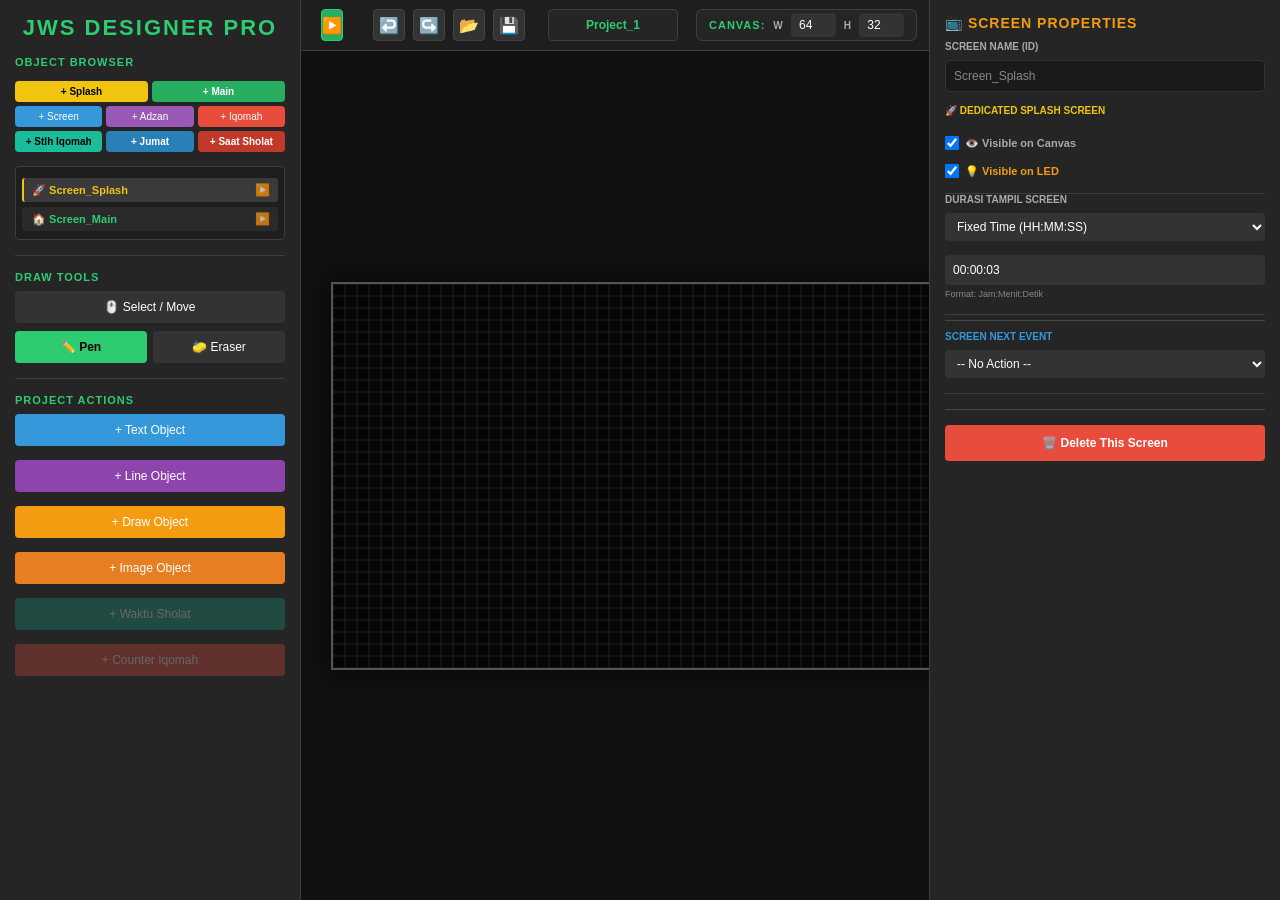
==== commit e6605254: "Update pixel_editor.html" ====
--- a/tools/pixel_editor.html
+++ b/tools/pixel_editor.html
@@ -2,7 +2,7 @@
 <html lang="id">
 <head>
     <meta charset="UTF-8">
-    <title>Pixel Pro Studio v20.14 - Fixed Timer, Tooltip & New Screens</title>
+    <title>JWS Designer Pro v20.17</title>
     <script src="fonts.js"></script>
     <style>
         :root { --bg: #1a1a1b; --side: #252526; --accent: #2ecc71; --text: #eee; --border: #3e3e42; }
@@ -26,7 +26,7 @@
         select { padding: 0 8px; height: 28px; border-radius: 4px; border: none; font-size: 12px; background: #333; color: white; width: 100%; box-sizing: border-box; outline: none; font-family: inherit; }
         
         textarea { height: 50px; font-family: 'Consolas', monospace; font-size: 11px; resize: vertical; }
-        input[readonly] { background: #1a1a1b; color: #888; cursor: not-allowed; text-align: center; border: 1px solid #333; }
+        input[readonly] { background: #1a1a1b; color: #888; cursor: not-allowed; border: 1px solid #333; }
         input[type="color"] { padding: 2px 4px; height: 30px; cursor: pointer; }
         input[type="checkbox"] { width: 14px; height: 14px; margin:0; cursor: pointer; }
         
@@ -61,7 +61,7 @@
         .zoom-btn:hover { background: #555; }
 
         .modal { display:none; position:fixed; top:5%; left:5%; width:90%; height:90%; background:var(--side); padding:20px; border:2px solid var(--accent); z-index:2000; box-shadow: 0 0 50px rgba(0,0,0,0.8); border-radius: 8px; box-sizing: border-box;}
-        .modal textarea { background:#0a0a0a; color:#2ecc71; padding:15px; font-family:'Consolas', monospace; font-size: 13px; height: calc(100% - 100px); border: 1px solid #444; border-radius: 4px; width:100%; box-sizing: border-box; resize:none;}
+        .modal textarea { background:#0a0a0a; color:#2ecc71; padding:15px; font-family:'Consolas', monospace; font-size: 13px; height: calc(100% - 220px); border: 1px solid #444; border-radius: 4px; width:100%; box-sizing: border-box; resize:none;}
 
         #ctxMenu { position:fixed; display:none; background:#252526; border:1px solid #3e3e42; box-shadow: 0 4px 15px rgba(0,0,0,0.8); z-index:9999; border-radius: 6px; padding: 5px 0; min-width: 150px; flex-direction: column; }
         .ctx-item { padding: 10px 16px; cursor: pointer; color: #eee; font-size: 12px; font-weight: 500; transition: 0.1s; }
@@ -98,7 +98,7 @@
 <body>
 
     <div class="sidebar-left">
-        <h2 style="font-size: 22px; color: var(--accent); margin: 0; text-align: center; letter-spacing: 2px;">PIXEL PRO</h2>
+        <h2 style="font-size: 22px; color: var(--accent); margin: 0; text-align: center; letter-spacing: 2px;">JWS DESIGNER PRO</h2>
         
         <div class="group">
             <div style="display:flex; justify-content: space-between; align-items: center; margin-bottom: 5px;">
@@ -149,7 +149,9 @@
                 <button class="top-btn" onclick="openImportModal()" title="Open / Paste JSON">📂</button>
                 <button class="top-btn" onclick="exportToJerryScript()" title="Save / Generate JSON">💾</button>
 
-                <div style="display: flex; align-items: center; gap: 8px; background: #252526; padding: 4px 12px; border-radius: 6px; border: 1px solid var(--border); margin-left: 15px; height: 32px; box-sizing: border-box;">
+                <input type="text" id="projectName" maxlength="20" value="Project_1" placeholder="Project Name" style="width: 130px; margin-left: 15px; font-weight: bold; color: var(--accent); background: #252526; border: 1px solid var(--border); text-align: center;">
+
+                <div style="display: flex; align-items: center; gap: 8px; background: #252526; padding: 4px 12px; border-radius: 6px; border: 1px solid var(--border); margin-left: 10px; height: 32px; box-sizing: border-box;">
                     <span style="font-size: 11px; color: var(--accent); font-weight: bold; letter-spacing: 1px;">CANVAS:</span>
                     <label style="margin:0; color:#aaa;">W</label>
                     <input type="number" id="globalW" value="64" onchange="updateProjectRes()" style="width: 45px; padding: 2px 4px; height: 24px; text-align: center;">
@@ -194,7 +196,7 @@
             
             <div class="group">
                 <label>Screen Name (ID)</label>
-                <input type="text" id="propScreenName" maxlength="20" oninput="updateScreenProp()" placeholder="Screen_1">
+                <input type="text" id="propScreenName" maxlength="20" onchange="updateScreenProp()" placeholder="Screen_1">
                 
                 <p id="splashScreenTag" style="color:#f1c40f; font-size: 10px; font-weight: bold; margin: 5px 0 0 0; display:none;">🚀 DEDICATED SPLASH SCREEN</p>
                 <p id="mainScreenTag" style="color:#2ecc71; font-size: 10px; font-weight: bold; margin: 5px 0 0 0; display:none;">🏠 DEDICATED MAIN SCREEN</p>
@@ -256,8 +258,8 @@
             <h3 style="color:var(--accent); font-size: 14px; margin-bottom:10px;">Properties Manager</h3>
             
             <div class="group">
-                <label>Object/Frame Name (ID Unik)</label>
-                <input type="text" id="propName" maxlength="20" oninput="updateName()" placeholder="Layer_1">
+                <label>Object/Frame Name (Max 10 Char)</label>
+                <input type="text" id="propName" maxlength="10" onchange="updateName()" placeholder="Obj">
                 
                 <div style="display:flex; align-items:center; gap:6px; margin-top:8px;">
                     <input type="checkbox" id="propVisibleCanvas" onchange="updateFromProp()">
@@ -272,16 +274,16 @@
             <div class="group">
                 <label>Geometry</label>
                 <div class="grid-2" style="margin-bottom: 4px;">
-                    <div><label>X (Left)</label><input type="text" id="propX" readonly></div>
-                    <div><label>Y (Top)</label><input type="text" id="propY" readonly></div>
+                    <div><label>X (Left)</label><input type="text" id="propX" readonly style="text-align: center;"></div>
+                    <div><label>Y (Top)</label><input type="text" id="propY" readonly style="text-align: center;"></div>
                 </div>
                 <div class="grid-2" style="margin-bottom: 8px;">
-                    <div><label>W (Width)</label><input type="text" id="propW" readonly></div>
-                    <div><label>H (Height)</label><input type="text" id="propH" readonly></div>
+                    <div><label>W (Width)</label><input type="text" id="propW" readonly style="text-align: center;"></div>
+                    <div><label>H (Height)</label><input type="text" id="propH" readonly style="text-align: center;"></div>
                 </div>
                 <div class="grid-2" id="boxObjCoords">
-                    <div><label style="color:var(--accent)">Content X</label><input type="text" id="propObjX" readonly style="color:var(--accent); font-weight:bold;"></div>
-                    <div><label style="color:var(--accent)">Content Y</label><input type="text" id="propObjY" readonly style="color:var(--accent); font-weight:bold;"></div>
+                    <div><label style="color:var(--accent)">Content X</label><input type="text" id="propObjX" readonly style="color:var(--accent); font-weight:bold; text-align: center;"></div>
+                    <div><label style="color:var(--accent)">Content Y</label><input type="text" id="propObjY" readonly style="color:var(--accent); font-weight:bold; text-align: center;"></div>
                 </div>
             </div>
 
@@ -354,6 +356,18 @@
                     <label>Content (Max 20 Karakter)</label>
                     <input type="text" id="propText" maxlength="20" oninput="updateFromProp(true)">
                 </div>
+
+                <div id="boxTextExtra" class="hidden" style="margin-top:5px;">
+                    <div style="display:flex; align-items:center; gap:6px;">
+                        <input type="checkbox" id="propEditable" onchange="updateFromProp(true)">
+                        <label style="margin:0; text-transform:none; font-weight:bold; font-size:11px; cursor:pointer;" for="propEditable">Text Editable <span style="font-size:9px; color:#aaa; font-weight:normal;">(Nantinya user bisa edit)</span></label>
+                    </div>
+                    <div id="boxTitle" class="hidden" style="margin-top:5px;">
+                        <label>Title</label>
+                        <input type="text" id="propTitle" maxlength="20" oninput="updateFromProp(true)">
+                    </div>
+                </div>
+
                 <div id="boxFormat" class="hidden" style="margin-top:5px;">
                     <label>Display Format</label>
                     <select id="propFormat" onchange="updateFromProp(true)"></select>
@@ -421,13 +435,8 @@
                 <div style="display:flex; justify-content: space-between; align-items: center; margin-bottom: 4px;">
                     <label style="color:var(--accent); font-size: 11px;">Animation Sequences</label>
                 </div>
-                
-                <div style="display:flex; gap:6px; margin-bottom:10px;">
-                    <button onclick="playObjectAnim()" class="btn-green" style="padding:4px 8px; flex:1;">▶️ Play</button>
-                    <button onclick="stopObjectAnim()" class="btn-red" style="padding:4px 8px; flex:1;">⏹️ Stop</button>
-                </div>
-
-                <label style="color:#ddd;">Engine 1</label>
+
+                <label style="color:#ddd;">Animasi 1</label>
                 <select id="propAnim" onchange="updateFromProp()" style="margin-bottom: 4px;">
                     <option value="none">Static</option>
                     <option value="slide-left">Slide Left</option>
@@ -447,7 +456,7 @@
                     </div>
                 </div>
                 
-                <label style="color:#ddd; margin-top:8px;">Engine 2</label>
+                <label style="color:#ddd; margin-top:8px;">Animasi 2</label>
                 <select id="propAnim2" onchange="updateFromProp()" style="margin-bottom: 4px;">
                     <option value="none">None</option>
                     <option value="slide-left">Slide Left</option>
@@ -466,12 +475,17 @@
                         <input type="number" id="propAnimDelay2" min="0" step="0.1" value="0" oninput="updateFromProp()" style="margin-top:4px; height: 28px; text-align:center;">
                     </div>
                 </div>
+
+                <div style="display:flex; gap:6px; margin-top:10px;">
+                    <button onclick="playObjectAnim()" class="btn-green" style="padding:6px 8px; flex:1;">▶️ Play</button>
+                    <button onclick="stopObjectAnim()" class="btn-red" style="padding:6px 8px; flex:1;">⏹️ Stop</button>
+                </div>
             </div>
 
-            <div class="group" id="boxNextEventObj" style="margin-top: 5px; border-top:1px solid #444; padding-top:10px;">
-                <label style="color:#3498db;">Object Next Event</label>
-                <p style="font-size:11px; color:#ffff00; font-weight:bold; margin: 4px 0 6px 0; line-height:1.3; font-style:italic;">⚠️ Trigger dieksekusi setelah rentetan Engine 1 & 2 selesai.</p>
-                <select id="propNextActionObj" onchange="updateNextTargets('obj'); updateFromProp()">
+            <div class="group" id="boxOnShowObj" style="margin-top: 5px; border-top:1px solid #444; padding-top:10px;">
+                <label style="color:#2ecc71;">When Object Show</label>
+                <p style="font-size:10px; color:#aaa; margin: 4px 0 6px 0; line-height:1.3; font-style:italic;">Dieksekusi sebelum Animasi 1 dijalankan.</p>
+                <select id="propOnShowActionObj" onchange="updateNextTargets('objShow'); updateFromProp()">
                     <option value="">-- No Action --</option>
                     <option value="show_screen">Show Screen</option>
                     <option value="show_object">Show Object</option>
@@ -480,7 +494,22 @@
                     <option value="hide_object">Hide Object</option>
                     <option value="hide_group">Hide Group</option>
                 </select>
-                <select id="propNextTargetObj" onchange="updateFromProp()" style="margin-top:6px;" class="hidden"></select>
+                <select id="propOnShowTargetObj" onchange="updateFromProp()" style="margin-top:6px;" class="hidden"></select>
+            </div>
+
+            <div class="group" id="boxOnDoneObj" style="margin-top: 5px; border-top:1px solid #444; padding-top:10px;">
+                <label style="color:#3498db;">When Animation Done</label>
+                <p style="font-size:10px; color:#aaa; margin: 4px 0 6px 0; line-height:1.3; font-style:italic;">Dieksekusi setelah seluruh rentetan animasi selesai (termasuk delay).</p>
+                <select id="propOnDoneActionObj" onchange="updateNextTargets('objDone'); updateFromProp()">
+                    <option value="">-- No Action --</option>
+                    <option value="show_screen">Show Screen</option>
+                    <option value="show_object">Show Object</option>
+                    <option value="show_group">Show Group</option>
+                    <option value="hide_screen">Hide Screen</option>
+                    <option value="hide_object">Hide Object</option>
+                    <option value="hide_group">Hide Group</option>
+                </select>
+                <select id="propOnDoneTargetObj" onchange="updateFromProp()" style="margin-top:6px;" class="hidden"></select>
             </div>
 
             <button onclick="deleteSelected()" class="btn-red" style="margin-top: 5px; padding: 10px;">🗑️ Delete Selected</button>
@@ -490,9 +519,14 @@
     <div id="exportModal" class="modal">
         <h2 style="color:var(--accent); margin-top:0;">💾 SAVE PROJECT (JERRYSCRIPT EXPORT)</h2>
         <textarea id="outputArea" readonly></textarea>
+        
+        <div id="exportImagesArea" class="hidden" style="margin-top: 15px; max-height: 140px; overflow-y: auto; display: flex; flex-wrap: wrap; gap: 10px; background: #111; padding: 10px; border-radius: 4px; border: 1px solid #444;">
+        </div>
+
         <div style="display:flex; gap:10px; margin-top:15px;">
-            <button onclick="copyToClipboard()" class="btn-blue" style="padding:10px 20px; font-size:14px; width: 150px;">📋 COPY TO CLIPBOARD</button>
-            <button onclick="document.getElementById('exportModal').style.display='none'" class="btn-red" style="padding:10px 20px; font-size:14px; width: 150px;">CLOSE WINDOW</button>
+            <button onclick="copyToClipboard()" class="btn-blue" style="padding:10px 20px; font-size:14px; flex: 1;">📋 COPY JSON</button>
+            <button onclick="downloadAllImages()" id="btnDownloadImages" class="btn-green hidden" style="padding:10px 20px; font-size:14px; flex: 1;">⬇️ DOWNLOAD GIFS</button>
+            <button onclick="document.getElementById('exportModal').style.display='none'" class="btn-red" style="padding:10px 20px; font-size:14px; flex: 1;">CLOSE WINDOW</button>
         </div>
     </div>
 
@@ -535,6 +569,7 @@
         let isSimulating = false;
         let simTimer = 0;
         let preSimState = null;
+        let playMode = 'all'; 
         
         // FONT MEMORY VARIABLE
         let lastUsedFont = null;
@@ -544,8 +579,8 @@
         window.deltaTime = 16.6;
 
         const FORMATS = { 
-            clock: ['HH:mm:ss', 'HH:mm', 'hh:mm A'], 
-            cal_masehi: ['DD/MM/YYYY', 'DD-MM-YYYY', 'DD MMM YYYY'], 
+            clock: ['HH:mm:ss', 'HH:mm', 'hh:mm A', 'DD-MM-YY', 'DD-MON-YY', 'DD-MONTH-YY'], 
+            cal_masehi: ['DD/MM/YYYY', 'DD-MM-YYYY', 'DD MMM YYYY', 'DD-MM-YY', 'DD-MON-YY', 'DD-MONTH-YY'], 
             cal_hijri: ['DD MMMM YYYY (H)', 'DD/MM/YYYY (H)'],
             iqomah: ['MM:SS', 'SS'] 
         };
@@ -561,7 +596,15 @@
 
         function updateProjectRes() { PROJECT_W = parseInt(document.getElementById('globalW').value) || 64; PROJECT_H = parseInt(document.getElementById('globalH').value) || 32; resizeCanvas(); renderTree(); }
         function isNameUnique(name) { let found = false; function checkList(list) { for(let o of list) { if(o.name === name) found = true; if(o.type === 'group' && o.children) checkList(o.children); } } screens.forEach(s => checkList(s.objects)); return !found; }
-        function getUniqueName(base) { let count = 1; let n = `${base}_${count}`; while (!isNameUnique(n)) { count++; n = `${base}_${count}`; } return n; }
+        
+        // Membatasi base string jadi 7 huruf max, dan total max 10 chars.
+        function getUniqueName(base) { 
+            let count = 1; 
+            let shortBase = base.substring(0, 7);
+            let n = `${shortBase}_${count}`; 
+            while (!isNameUnique(n) && count < 100) { count++; n = `${shortBase}_${count}`; } 
+            return n.substring(0, 10); 
+        }
         
         class PixelObject {
             constructor(name, type, gridX, gridY) {
@@ -573,6 +616,9 @@
                 this.text = (type === 'drawing' || type === 'image' || type === 'sholat' || type === 'iqomah' || type === 'group' || type === 'line') ? "" : "TEXT"; 
                 this.format = ""; 
                 
+                this.editable = false;
+                this.title = name;
+
                 let defaultFont = (typeof PixelFonts !== 'undefined' && Object.keys(PixelFonts).length > 0) ? Object.keys(PixelFonts)[0] : "monospace"; 
                 this.font = lastUsedFont || defaultFont; 
                 
@@ -586,27 +632,38 @@
                 this.anim = 'none'; this.speed = 1.0; this.animDelay = 0;
                 this.anim2 = 'none'; this.speed2 = 1.0; this.animDelay2 = 0; 
                 
-                this.isAnimPlaying = true;
+                this.isAnimPlaying = false; 
                 this.animState = 1; 
                 this.delayTimer = 0;
                 this.currentOffsetX = 0;
                 this.currentOffsetY = 0;
-                
-                this.nextAction = ""; this.nextTarget = "";
+
+                this.onShowAction = ""; this.onShowTarget = "";
+                this.onDoneAction = ""; this.onDoneTarget = "";
+                this.hasFiredOnShow = false;
+
                 this.sholatType = 'Subuh';
                 this.pixels = []; this.customPixels = []; this.children = []; this.textWidth = 0; this.textHeight = 7; 
                 if (type !== 'group' && type !== 'line') this.updateContent();
             }
 
+            getContentW() { return ['text', 'clock', 'cal_masehi', 'cal_hijri', 'sholat', 'iqomah'].includes(this.type) ? (this.textWidth || this.w) : this.w; }
+            getContentH() { return ['text', 'clock', 'cal_masehi', 'cal_hijri', 'sholat', 'iqomah'].includes(this.type) ? (this.textHeight || this.h) : this.h; }
+
             resetAnimation() {
                 this.animState = (this.anim !== 'none') ? 1 : ((this.anim2 !== 'none') ? 3 : 0);
                 this.delayTimer = 0;
+                this.hasFiredOnShow = false;
                 this._setupAnimStart(this.animState === 1 ? this.anim : (this.animState === 3 ? this.anim2 : 'none'));
                 if (this.children) this.children.forEach(c => c.resetAnimation());
             }
 
             _setupAnimStart(type) {
-                if(type === 'slide-left') { this.currentOffsetX = this.w; this.currentOffsetY = 0; }
+                if(type === 'slide-left') { 
+                    let align = this.calcAlign();
+                    this.currentOffsetX = this.w - align.aX; 
+                    this.currentOffsetY = 0; 
+                }
                 else if(type === 'slide-right') { this.currentOffsetX = -(this.textWidth || this.w); this.currentOffsetY = 0; }
                 else if(type === 'slide-up') { this.currentOffsetX = 0; this.currentOffsetY = this.h; }
                 else if(type === 'slide-down') { this.currentOffsetX = 0; this.currentOffsetY = 0; }
@@ -619,8 +676,10 @@
                 let step = 0.5 * speed * dtRatio; 
                 
                 if(type === 'slide-left') {
+                    let align = this.calcAlign();
+                    let cW = this.getContentW();
                     this.currentOffsetX -= step;
-                    if(this.currentOffsetX <= -(this.textWidth || this.w)) { this.currentOffsetX = -(this.textWidth || this.w); done = true; }
+                    if(this.currentOffsetX <= -(cW + align.aX)) { this.currentOffsetX = -(cW + align.aX); done = true; }
                 } else if(type === 'slide-right') {
                     this.currentOffsetX += step;
                     if(this.currentOffsetX >= this.w) { this.currentOffsetX = this.w; done = true; }
@@ -642,8 +701,20 @@
                 if (this.type === 'iqomah') { return this.format === 'SS' ? "300" : "05:00"; }
                 
                 const now = new Date();
+                
+                // Tambahan Format Date yg bisa digunakan di tipe clock & cal_masehi
+                const d = String(now.getDate()).padStart(2,'0');
+                const mNum = String(now.getMonth()+1).padStart(2,'0');
+                const y2 = String(now.getFullYear()).slice(-2);
+                const mShort = now.toLocaleDateString('id-ID', {month:'short'}).toUpperCase();
+                const mLong = now.toLocaleDateString('id-ID', {month:'long'}).toUpperCase();
+
+                if (this.format === 'DD-MM-YY') return `${d}-${mNum}-${y2}`;
+                if (this.format === 'DD-MON-YY') return `${d}-${mShort}-${y2}`;
+                if (this.format === 'DD-MONTH-YY') return `${d}-${mLong}-${y2}`;
+
                 if (this.type === 'clock') { const h = String(now.getHours()).padStart(2,'0'), m = String(now.getMinutes()).padStart(2,'0'), s = String(now.getSeconds()).padStart(2,'0'); if(this.format === 'HH:mm') return `${h}:${m}`; if(this.format === 'hh:mm A') return now.toLocaleTimeString('en-US', {hour: '2-digit', minute:'2-digit'}); return `${h}:${m}:${s}`; }
-                if (this.type === 'cal_masehi') { const d = String(now.getDate()).padStart(2,'0'), m = String(now.getMonth()+1).padStart(2,'0'), y = now.getFullYear(); if(this.format === 'DD-MM-YYYY') return `${d}-${m}-${y}`; if(this.format === 'DD MMM YYYY') return now.toLocaleDateString('id-ID', {day:'2-digit', month:'short', year:'numeric'}); return `${d}/${m}/${y}`; }
+                if (this.type === 'cal_masehi') { const y = now.getFullYear(); if(this.format === 'DD-MM-YYYY') return `${d}-${mNum}-${y}`; if(this.format === 'DD MMM YYYY') return now.toLocaleDateString('id-ID', {day:'2-digit', month:'short', year:'numeric'}); return `${d}/${mNum}/${y}`; }
                 if (this.type === 'cal_hijri') { if (this.format === 'DD/MM/YYYY (H)') return new Intl.DateTimeFormat('id-u-ca-islamic', {day:'2-digit',month:'2-digit',year:'numeric'}).format(now); return new Intl.DateTimeFormat('id-u-ca-islamic', {day:'numeric',month:'long',year:'numeric'}).format(now); }
                 return this.text;
             }
@@ -737,9 +808,20 @@
 
                 let isBlinking = (this.animState === 1 && this.anim === 'blink') || (this.animState === 3 && this.anim2 === 'blink');
                 let blinkSpeed = (this.animState === 1) ? this.speed : this.speed2;
-                ctx.globalAlpha = (isBlinking && Math.floor(Date.now() / (500 / blinkSpeed)) % 2 === 0) ? 0 : 1;
+                
+                if (this.isAnimPlaying && isBlinking) {
+                    ctx.globalAlpha = (Math.floor(Date.now() / (500 / blinkSpeed)) % 2 === 0) ? 0 : 1;
+                } else {
+                    ctx.globalAlpha = 1;
+                }
 
                 if (this.isAnimPlaying) {
+
+                    if (!this.hasFiredOnShow) {
+                        this.hasFiredOnShow = true;
+                        triggerEvent(this.onShowAction, this.onShowTarget);
+                    }
+
                     if (this.animState === 1) { 
                         if (this._stepAnimation(this.anim, this.speed)) { this.animState = 2; this.delayTimer = this.animDelay * 1000; }
                     } else if (this.animState === 2) { 
@@ -747,7 +829,7 @@
                         if (this.delayTimer <= 0) {
                             if (this.anim2 !== 'none') { this.animState = 3; this._setupAnimStart(this.anim2); } 
                             else { 
-                                triggerObjectEvent(this); 
+                                triggerEvent(this.onDoneAction, this.onDoneTarget); 
                                 
                                 if (isSimulating) {
                                     let currentScr = screens[activeScreenIdx];
@@ -757,8 +839,8 @@
                                 if (isSimulating) {
                                     let lastAnim = this.anim;
                                     if (lastAnim.includes('slide')) {
-                                        this.visibleCanvas = false; 
                                         this.isAnimPlaying = false;
+                                        if (this._simOriginalVis !== undefined) this.visibleCanvas = this._simOriginalVis;
                                     } else if (lastAnim === 'none') {
                                         this.isAnimPlaying = false; 
                                     } else {
@@ -774,7 +856,7 @@
                     } else if (this.animState === 4) { 
                         this.delayTimer -= window.deltaTime;
                         if (this.delayTimer <= 0) {
-                            triggerObjectEvent(this);
+                            triggerEvent(this.onDoneAction, this.onDoneTarget);
 
                             if (isSimulating) {
                                 let currentScr = screens[activeScreenIdx];
@@ -784,8 +866,8 @@
                             if (isSimulating) {
                                 let lastAnim = this.anim2 !== 'none' ? this.anim2 : this.anim;
                                 if (lastAnim.includes('slide')) {
-                                    this.visibleCanvas = false; 
                                     this.isAnimPlaying = false;
+                                    if (this._simOriginalVis !== undefined) this.visibleCanvas = this._simOriginalVis;
                                 } else if (lastAnim === 'none') {
                                     this.isAnimPlaying = false; 
                                 } else {
@@ -872,14 +954,19 @@
                 let btn = document.getElementById('btnSimulate');
                 btn.innerHTML = "⏹️"; btn.className = "top-btn btn-red-icon"; btn.title = "Stop Simulation";
                 
+                playMode = (typeof forceStartIdx === 'number') ? 'screen' : 'all';
+
                 function buildBackup(list) {
-                    return list.map(o => ({ name: o.name, vis: o.visibleCanvas, children: o.children ? buildBackup(o.children) : null }));
+                    return list.map(o => {
+                        o._simOriginalVis = o.visibleCanvas; 
+                        return { name: o.name, vis: o.visibleCanvas, children: o.children ? buildBackup(o.children) : null };
+                    });
                 }
                 preSimState = JSON.stringify(screens.map(s => ({ id: s.id, objects: buildBackup(s.objects) })));
 
                 screens.forEach(s => {
                     function stopAllRec(list) {
-                        list.forEach(o => { o.isAnimPlaying = false; o.currentOffsetX = 0; o.currentOffsetY = 0; if(o.children) stopAllRec(o.children); });
+                        list.forEach(o => { o.isAnimPlaying = false; o.currentOffsetX = 0; o.currentOffsetY = 0; o.hasFiredOnShow = false; if(o.children) stopAllRec(o.children); });
                     }
                     stopAllRec(s.objects);
                 });
@@ -908,6 +995,7 @@
             btn.innerHTML = "▶️"; btn.className = "top-btn btn-green-icon"; btn.title = "Play All (Simulate)";
             
             document.getElementById('simOverlay').style.display = 'none';
+            setMode('select'); 
 
             if(preSimState) {
                 let backup = JSON.parse(preSimState);
@@ -918,7 +1006,7 @@
                             backupList.forEach(bObj => {
                                 let o = realList.find(x => x.name === bObj.name);
                                 if (o) {
-                                    o.visibleCanvas = bObj.vis; o.isAnimPlaying = true; o.resetAnimation();
+                                    o.visibleCanvas = bObj.vis; o.isAnimPlaying = false; o.resetAnimation(); 
                                     if (o.children && bObj.children) restoreRec(bObj.children, o.children);
                                 }
                             });
@@ -966,8 +1054,8 @@
             return false;
         }
 
-        function triggerObjectEvent(obj) {
-            if (!isSimulating || !obj.nextAction) return; let act = obj.nextAction; let tgt = obj.nextTarget;
+        function triggerEvent(act, tgt) {
+            if (!isSimulating || !act) return; 
             
             if(act === 'show_screen') { 
                 let idx = screens.findIndex(s => s.id === tgt && s.visibleLed); 
@@ -990,7 +1078,7 @@
         }
         function stopObjectAnim() { 
             if(selectedObj) { 
-                function stopRec(o) { o.isAnimPlaying = false; o.currentOffsetX = 0; o.currentOffsetY = 0; if(o.children) o.children.forEach(c=>stopRec(c)); }
+                function stopRec(o) { o.isAnimPlaying = false; o.currentOffsetX = 0; o.currentOffsetY = 0; o.hasFiredOnShow = false; if(o.children) o.children.forEach(c=>stopRec(c)); }
                 stopRec(selectedObj);
             } 
         }
@@ -1012,13 +1100,13 @@
                 sDiv.className = 'tree-item screen-item' + sClass + (sIdx === activeScreenIdx ? ' active-screen' : '');
                 
                 let scrIcon = scr.type === 'splash' ? '🚀' : 
-                              scr.type === 'main' ? '🏠' : 
-                              scr.type === 'iqomah' ? '🚨' : 
-                              scr.type === 'adzan' ? '🕌' : 
-                              scr.type === 'after_iqomah' ? '🤲' : 
-                              scr.type === 'adzan_jumat' ? '📢' : 
-                              scr.type === 'saat_sholat' ? '🧎' : '📺';
-                              
+                               scr.type === 'main' ? '🏠' : 
+                               scr.type === 'iqomah' ? '🚨' : 
+                               scr.type === 'adzan' ? '🕌' : 
+                               scr.type === 'after_iqomah' ? '🤲' : 
+                               scr.type === 'adzan_jumat' ? '📢' : 
+                               scr.type === 'saat_sholat' ? '🧎' : '📺';
+                               
                 sDiv.innerHTML = `<span style="${opacityStyle}">${ledIconScr}${scrIcon} ${scr.id}</span>
                                   <span style="font-size:12px; cursor:pointer; opacity:0.7; transition:0.2s;" onmouseover="this.style.opacity='1'" onmouseout="this.style.opacity='0.7'" onclick="previewScreen(${sIdx}, event)" title="Preview Screen Ini">▶️</span>`;
                 sDiv.onclick = () => { if(!isSimulating) switchScreen(sIdx); }; container.appendChild(sDiv);
@@ -1070,10 +1158,20 @@
                         type === 'main' ? "Screen_Main" : 
                         type === 'iqomah' ? "Screen_Iqomah" : 
                         type === 'adzan' ? "Screen_Adzan" : 
-                        type === 'after_iqomah' ? "Screen_Stlh_Iqomah" : 
-                        type === 'adzan_jumat' ? "Screen_Adzan_Jumat" : 
-                        type === 'saat_sholat' ? "Screen_Saat_Sholat" : 
+                        type === 'after_iqomah' ? "Scrn_A_Iqmh" : 
+                        type === 'adzan_jumat' ? "Scrn_A_Jmat" : 
+                        type === 'saat_sholat' ? "Scrn_Sholat" : 
                         "Screen_" + (screens.length + 1);
+            
+            // Verifikasi unik di auto-generate
+            let count = 1;
+            let origId = newId;
+            while (screens.some(s => s.id === newId)) {
+                newId = `${origId}_${count}`;
+                count++;
+            }
+            newId = newId.substring(0, 20); // Max screen name
+
             let durFixed = type === 'splash' ? '00:00:03' : '00:00:10';
             screens.push({ id: newId, type: type, visibleCanvas: true, visibleLed: true, objects: [], durationMode: 'fixed', durationFixed: durFixed, durationAnimObj: '', nextAction: '', nextTarget: '' });
             switchScreen(screens.length - 1);
@@ -1083,7 +1181,7 @@
             if(isSimulating && idx !== activeScreenIdx) { } else { saveState(); }
             activeScreenIdx = idx; objects = screens[idx].objects; selectedObjs = [];
             
-            function resetRec(list) { list.forEach(o => { o.resetAnimation(); if (o.children) resetRec(o.children); }); }
+            function resetRec(list) { list.forEach(o => { o.isAnimPlaying = false; o.currentOffsetX = 0; o.currentOffsetY = 0; o.hasFiredOnShow = false; o.resetAnimation(); if (o.children) resetRec(o.children); }); }
             resetRec(objects);
             
             resizeCanvas(); updateSidebarButtons(); syncPropPanel(); renderTree();
@@ -1214,8 +1312,11 @@
             if (!selectedObj) return;
             const bF = document.getElementById('boxFormat'), bT = document.getElementById('boxText'), bFont = document.getElementById('boxFont'), bAlign = document.getElementById('boxAlign'), bImg = document.getElementById('boxImage');
             const bSholat = document.getElementById('boxSholat'), bAnim = document.getElementById('boxAnim'), bColors = document.getElementById('boxColors'), bCoords = document.getElementById('boxObjCoords'), bLine = document.getElementById('boxLine');
+            const bTextExtra = document.getElementById('boxTextExtra');
+
             bF.classList.add('hidden'); bT.classList.add('hidden'); bFont.classList.add('hidden'); bAlign.classList.add('hidden'); bImg.classList.add('hidden'); bSholat.classList.add('hidden');
             bLine.classList.add('hidden'); bColors.classList.remove('hidden'); bCoords.classList.remove('hidden');
+            if(bTextExtra) bTextExtra.classList.add('hidden');
 
             if (selectedObj.type === 'iqomah' || selectedObj.type === 'line') { bAnim.classList.add('hidden'); selectedObj.anim = 'none'; selectedObj.anim2 = 'none'; } else { bAnim.classList.remove('hidden'); }
             if (selectedObj.type === 'group') { bColors.classList.add('hidden'); bCoords.classList.add('hidden'); 
@@ -1226,7 +1327,9 @@
                 bF.classList.remove('hidden'); bFont.classList.remove('hidden'); bAlign.classList.remove('hidden'); 
                 let sF = document.getElementById('propFormat'); sF.innerHTML = ""; FORMATS[selectedObj.type].forEach(f => { let o = document.createElement('option'); o.value = f; o.innerText = f; sF.appendChild(o); }); 
                 if (!selectedObj.format || !FORMATS[selectedObj.type].includes(selectedObj.format)) { selectedObj.format = sF.options[0].value; } sF.value = selectedObj.format;
-            } else if (selectedObj.type === 'text') { bT.classList.remove('hidden'); bFont.classList.remove('hidden'); bAlign.classList.remove('hidden');
+            } else if (selectedObj.type === 'text') { 
+                bT.classList.remove('hidden'); bFont.classList.remove('hidden'); bAlign.classList.remove('hidden');
+                if(bTextExtra) bTextExtra.classList.remove('hidden');
             } else if (selectedObj.type !== 'drawing') { 
                 bF.classList.remove('hidden'); bFont.classList.remove('hidden'); bAlign.classList.remove('hidden');
                 let sF = document.getElementById('propFormat'); sF.innerHTML = ""; FORMATS[selectedObj.type].forEach(f => { let o = document.createElement('option'); o.value = f; o.innerText = f; sF.appendChild(o); }); 
@@ -1248,8 +1351,12 @@
         }
         
         function updateNextTargets(context) {
-            let actionVal = context === 'obj' ? document.getElementById('propNextActionObj').value : document.getElementById('propNextActionScr').value;
-            let targetSel = context === 'obj' ? document.getElementById('propNextTargetObj') : document.getElementById('propNextTargetScr');
+            let actionVal = context === 'objDone' ? document.getElementById('propOnDoneActionObj').value : 
+                            context === 'objShow' ? document.getElementById('propOnShowActionObj').value : 
+                            document.getElementById('propNextActionScr').value;
+            let targetSel = context === 'objDone' ? document.getElementById('propOnDoneTargetObj') : 
+                            context === 'objShow' ? document.getElementById('propOnShowTargetObj') : 
+                            document.getElementById('propNextTargetScr');
 
             if (!actionVal) { targetSel.classList.add('hidden'); targetSel.innerHTML = ''; return; }
             targetSel.classList.remove('hidden'); targetSel.innerHTML = '<option value="">-- Pilih Target --</option>';
@@ -1284,7 +1391,20 @@
 
         function updateScreenProp() {
             let scr = screens[activeScreenIdx];
-            let nameVal = document.getElementById('propScreenName').value || `Screen_${activeScreenIdx+1}`; scr.id = nameVal.substring(0, 20);
+            let nameInput = document.getElementById('propScreenName');
+            let nameVal = nameInput.value.trim().substring(0, 20) || `Screen_${activeScreenIdx+1}`; 
+            
+            // Check Unique Screen Name
+            let isUnique = !screens.some((s, idx) => idx !== activeScreenIdx && s.id === nameVal);
+            if (!isUnique) {
+                alert("Nama Screen harus unik! Nama tersebut sudah digunakan.");
+                nameInput.value = scr.id; // revert
+                return;
+            }
+            
+            scr.id = nameVal;
+            nameInput.value = scr.id;
+
             scr.visibleCanvas = document.getElementById('propScrVisibleCanvas').checked;
             scr.visibleLed = document.getElementById('propScrVisibleLed').checked;
             scr.durationMode = document.getElementById('propScreenDurMode').value; 
@@ -1311,6 +1431,16 @@
                 syncGeometryUI(); 
                 document.getElementById('propType').value = selectedObj.type; document.getElementById('propFont').value = selectedObj.font; 
                 document.getElementById('propText').value = selectedObj.text; 
+
+                if (selectedObj.type === 'text') {
+                    document.getElementById('propEditable').checked = selectedObj.editable || false;
+                    document.getElementById('propTitle').value = selectedObj.title || selectedObj.name;
+                    if (selectedObj.editable) {
+                        document.getElementById('boxTitle').classList.remove('hidden');
+                    } else {
+                        document.getElementById('boxTitle').classList.add('hidden');
+                    }
+                }
                 
                 document.getElementById('propColor').value = selectedObj.color; document.getElementById('propColorNone').checked = selectedObj.colorNone; 
                 document.getElementById('propFColor').value = selectedObj.fColor; document.getElementById('propFColorNone').checked = selectedObj.fColorNone;
@@ -1334,14 +1464,30 @@
                 document.getElementById('propSpeed2').value = selectedObj.speed2; document.getElementById('speedVal2').innerText = selectedObj.speed2.toFixed(1) + 'x';
                 document.getElementById('propAnimDelay2').value = selectedObj.animDelay2 || 0;
                 
-                document.getElementById('propNextActionObj').value = selectedObj.nextAction || ""; 
-                updateNextTargets('obj');
-                if (selectedObj.nextAction) document.getElementById('propNextTargetObj').value = selectedObj.nextTarget || "";
+                // SHOW EVENT
+                document.getElementById('propOnShowActionObj').value = selectedObj.onShowAction || ""; 
+                updateNextTargets('objShow');
+                if (selectedObj.onShowAction) document.getElementById('propOnShowTargetObj').value = selectedObj.onShowTarget || "";
+
+                // DONE EVENT
+                document.getElementById('propOnDoneActionObj').value = selectedObj.onDoneAction || ""; 
+                updateNextTargets('objDone');
+                if (selectedObj.onDoneAction) document.getElementById('propOnDoneTargetObj').value = selectedObj.onDoneTarget || "";
                 
                 setupFormatDropdown(); if(!['text', 'drawing', 'image', 'sholat', 'iqomah', 'group', 'line'].includes(selectedObj.type)) document.getElementById('propFormat').value = selectedObj.format; 
             } else {
                 selectedObj = null; panelScreen.classList.remove('hidden'); let scr = screens[activeScreenIdx];
-                document.getElementById('propScreenName').value = scr.id;
+                let propScrName = document.getElementById('propScreenName');
+                propScrName.value = scr.id;
+                
+                if(scr.type === 'generic') {
+                    propScrName.readOnly = false;
+                    propScrName.style.cursor = "text";
+                } else {
+                    propScrName.readOnly = true;
+                    propScrName.style.cursor = "not-allowed";
+                }
+
                 document.getElementById('propScrVisibleCanvas').checked = scr.visibleCanvas !== false;
                 document.getElementById('propScrVisibleLed').checked = scr.visibleLed !== false;
                 
@@ -1379,7 +1525,7 @@
                 newName = "Group_" + newName.replace(/^Group_/, ''); 
             }
             
-            newName = newName.substring(0, 20);
+            newName = newName.substring(0, 10);
             if(newName === selectedObj.name || newName === "" || newName === "Group_") return;
             
             if(isNameUnique(newName)) { 
@@ -1404,6 +1550,17 @@
                 let rawText = document.getElementById('propText').value; selectedObj.text = rawText.substring(0, 20);
                 if (rawText.length > 20) document.getElementById('propText').value = selectedObj.text;
 
+                if (selectedObj.type === 'text') {
+                    selectedObj.editable = document.getElementById('propEditable').checked;
+                    let rawTitle = document.getElementById('propTitle').value;
+                    selectedObj.title = rawTitle.substring(0, 20);
+                    if (selectedObj.editable) {
+                        document.getElementById('boxTitle').classList.remove('hidden');
+                    } else {
+                        document.getElementById('boxTitle').classList.add('hidden');
+                    }
+                }
+
                 selectedObj.color = document.getElementById('propColor').value; selectedObj.colorNone = document.getElementById('propColorNone').checked;
                 selectedObj.fColor = document.getElementById('propFColor').value; selectedObj.fColorNone = document.getElementById('propFColorNone').checked;
                 selectedObj.bgColor = document.getElementById('propBgColor').value; selectedObj.bgColorNone = document.getElementById('propBgColorNone').checked;
@@ -1417,14 +1574,26 @@
 
                 selectedObj.radius = parseInt(document.getElementById('propRadius').value); document.getElementById('radiusVal').innerText = selectedObj.radius;
                 
-                let newAnim1 = document.getElementById('propAnim').value; let newAnim2 = document.getElementById('propAnim2').value;
-                if (newAnim1 !== 'none' && newAnim1 === newAnim2) { alert("Animasi Engine 1 dan Engine 2 tidak boleh menggunakan jenis yang sama!"); document.getElementById('propAnim2').value = 'none'; newAnim2 = 'none'; }
-                
+                let newAnim1 = document.getElementById('propAnim').value; 
+                let newAnim2 = document.getElementById('propAnim2').value;
+
+                let isSlide1 = (newAnim1 === 'slide-left' || newAnim1 === 'slide-right');
+                let isSlide2 = (newAnim2 === 'slide-left' || newAnim2 === 'slide-right');
+
+                if (isSlide1 && isSlide2) {
+                    alert("Animasi Slide (Left/Right) hanya boleh digunakan di salah satu Animasi saja!");
+                    newAnim2 = 'none';
+                    document.getElementById('propAnim2').value = 'none';
+                }
+
                 selectedObj.anim = newAnim1; selectedObj.speed = parseFloat(document.getElementById('propSpeed').value); selectedObj.animDelay = parseFloat(document.getElementById('propAnimDelay').value) || 0;
                 selectedObj.anim2 = newAnim2; selectedObj.speed2 = parseFloat(document.getElementById('propSpeed2').value); selectedObj.animDelay2 = parseFloat(document.getElementById('propAnimDelay2').value) || 0;
                 
-                selectedObj.nextAction = document.getElementById('propNextActionObj').value; 
-                selectedObj.nextTarget = document.getElementById('propNextTargetObj').value;
+                selectedObj.onShowAction = document.getElementById('propOnShowActionObj').value; 
+                selectedObj.onShowTarget = document.getElementById('propOnShowTargetObj').value;
+
+                selectedObj.onDoneAction = document.getElementById('propOnDoneActionObj').value; 
+                selectedObj.onDoneTarget = document.getElementById('propOnDoneTargetObj').value;
                 
                 if (selectedObj.type === 'sholat') selectedObj.sholatType = document.getElementById('propSholatType').value; 
                 else if (selectedObj.type === 'iqomah') { selectedObj.format = document.getElementById('propFormat').value; selectedObj.anim = 'none'; selectedObj.anim2 = 'none'; } 
@@ -1502,7 +1671,6 @@
 
         window.onmouseup = () => { isDrawing = isDragging = isResizing = false; dragOffsets = []; if (selectedObjs.length === 1) { delete selectedObjs[0]._preResizePixels; delete selectedObjs[0]._preResizeW; delete selectedObjs[0]._preResizeH; } };
 
-        // FIX BUG: Tooltip nyangkut saat kursor keluar layar
         canvas.onmouseleave = () => {
             tooltip.style.display = 'none';
             isDrawing = isDragging = isResizing = false;
@@ -1522,7 +1690,11 @@
             let n = new PixelObject(oData.id || oData.name, oData.type, oData.frameX ?? oData.x, oData.frameY ?? oData.y); 
             n.visibleCanvas = (oData.visible_canvas !== false && oData.visible !== false); 
             n.visibleLed = oData.visible_led !== false; 
-            
+            n.isAnimPlaying = false; 
+            
+            n.editable = oData.editable || false;
+            n.title = (oData.title !== undefined) ? oData.title : (oData.name || "");
+
             n.w = oData.w; n.h = oData.h; n.text = oData.text || ""; n.font = oData.font || "monospace"; n.format = oData.format || "";
             n.colorNone = oData.color === "transparent" || oData.colorNone === true; n.color = n.colorNone ? "#ffffff" : (oData.color || "#ffffff");
             n.bgColorNone = oData.bgColor === "transparent" || oData.bgColorNone === true; n.bgColor = n.bgColorNone ? "#000000" : (oData.bgColor || "#000000");
@@ -1532,7 +1704,10 @@
             if (oData.anim2) { n.anim2 = oData.anim2.type; n.speed2 = oData.anim2.speed; n.animDelay2 = oData.anim2.delay || 0; } else { n.anim2 = oData.anim2 || 'none'; n.speed2 = oData.speed2 || 1; n.animDelay2 = oData.animDelay2 || 0; }
             
             n.radius = oData.radius || 0;
-            if (oData.nextEvent) { n.nextAction = oData.nextEvent.action; n.nextTarget = oData.nextEvent.target; } else { n.nextAction = oData.nextAction || ""; n.nextTarget = oData.nextTarget || ""; }
+            
+            if (oData.onShowEvent) { n.onShowAction = oData.onShowEvent.action; n.onShowTarget = oData.onShowEvent.target; }
+            if (oData.onDoneEvent) { n.onDoneAction = oData.onDoneEvent.action; n.onDoneTarget = oData.onDoneEvent.target; } 
+            else if (oData.nextEvent) { n.onDoneAction = oData.nextEvent.action; n.onDoneTarget = oData.nextEvent.target; }
             
             if (n.type === 'sholat') n.sholatType = oData.sholatType || 'Subuh';
             if (n.type === 'line') { n.lineDir = oData.lineDir || 'h'; n.lineThick = oData.lineThick || 1; n.lineLength = oData.lineLength || 32; n.lineColor = oData.lineColor || '#8e44ad'; }
@@ -1567,23 +1742,48 @@
                 visible_led: o.visibleLed, 
                 frameX: o.x, frameY: o.y, w: o.w, h: o.h, 
                 contentX: o.x + align.aX, contentY: o.y + align.aY, 
-                text: o.text, font: o.font, format: o.format, 
+                
+                text: (o.type === 'text' && o.editable) ? o.title : o.text, 
+                editable: o.editable,
+                title: o.title,
+
+                font: o.font, format: o.format, 
                 color: o.colorNone ? "transparent" : o.color, 
                 bgColor: o.bgColorNone ? "transparent" : o.bgColor, 
                 frameColor: o.fColorNone ? "transparent" : o.fColor, 
                 anim1: { type: o.anim, speed: o.speed, delay: o.animDelay }, 
                 anim2: { type: o.anim2, speed: o.speed2, delay: o.animDelay2 }, 
                 radius: o.radius, 
-                nextEvent: { action: o.nextAction, target: o.nextTarget } 
+                onShowEvent: { action: o.onShowAction, target: o.onShowTarget },
+                onDoneEvent: { action: o.onDoneAction, target: o.onDoneTarget } 
             };
+
+            if (o.type === 'line') { 
+                objData.lineDir = o.lineDir; 
+                objData.lineThick = o.lineThick; 
+                objData.lineLength = o.lineLength; 
+                objData.lineColor = o.lineColor; 
+                
+                objData.x1 = o.x;
+                objData.y1 = o.y;
+                objData.x2 = o.lineDir === 'h' ? o.x + o.lineLength - 1 : o.x;
+                objData.y2 = o.lineDir === 'v' ? o.y + o.lineLength - 1 : o.y;
+            }
             
             if (o.anim !== 'none' || o.anim2 !== 'none') {
                 let lastType = o.anim2 !== 'none' ? o.anim2 : o.anim;
                 let finX = 0, finY = 0;
-                if(lastType === 'slide-left') finX = -(o.textWidth || o.w);
-                if(lastType === 'slide-right') finX = o.w;
-                if(lastType === 'slide-up') finY = 0;
-                if(lastType === 'slide-down') finY = o.h;
+                
+                if(lastType === 'slide-left') {
+                    let cW = o.getContentW();
+                    finX = -(cW + align.aX);
+                } else if(lastType === 'slide-right') {
+                    finX = o.w;
+                } else if(lastType === 'slide-up') {
+                    finY = 0;
+                } else if(lastType === 'slide-down') {
+                    finY = o.h;
+                }
                 
                 objData.e_anim_x = Math.round(align.aX + finX);
                 objData.e_anim_y = Math.round(align.aY + finY);
@@ -1595,16 +1795,43 @@
                 objData.last_millis = 0;
             }
 
-            if (o.type === 'drawing' || o.type === 'image') { objData.pixels = o.pixels; objData.customPixels = o.customPixels; }
+            if (o.type === 'drawing' || o.type === 'image') { 
+                objData.image_file = o.name + ".gif"; 
+            }
+            
             if (o.type === 'sholat') { objData.sholatType = o.sholatType; }
-            if (o.type === 'line') { objData.lineDir = o.lineDir; objData.lineThick = o.lineThick; objData.lineLength = o.lineLength; objData.lineColor = o.lineColor; }
             if (o.type === 'group') objData.children = o.children.map(c => serializeObj(c));
             return objData;
         }
 
+        function generateImageForObject(o) {
+            let tempCanvas = document.createElement('canvas');
+            // Ukuran tepat 1:1 sesuai resolusi pixel
+            tempCanvas.width = o.w;
+            tempCanvas.height = o.h;
+            let tCtx = tempCanvas.getContext('2d');
+            
+            // Draw Background
+            if (!o.bgColorNone) {
+                tCtx.fillStyle = o.bgColor;
+                tCtx.fillRect(0, 0, tempCanvas.width, tempCanvas.height);
+            }
+            
+            // Draw Pixels persis di koordinat 1x1 pixel
+            if (!o.colorNone && o.pixels) {
+                o.pixels.forEach(p => {
+                    tCtx.fillStyle = p.c ? p.c : o.color;
+                    tCtx.fillRect(p.x, p.y, 1, 1);
+                });
+            }
+            
+            return tempCanvas.toDataURL('image/png');
+        }
+
         function exportToJerryScript() {
+            let projNameInput = document.getElementById('projectName').value.trim() || "Project_1";
             const out = { 
-                project: "Pixel Pro Screens", 
+                project: projNameInput, 
                 resolution: { w: PROJECT_W, h: PROJECT_H }, 
                 screens: screens.map(scr => ({ 
                     id: scr.id, type: scr.type, 
@@ -1615,7 +1842,74 @@
                     objects: scr.objects.map(serializeObj) 
                 })) 
             };
-            document.getElementById('outputArea').value = "var sceneData = " + JSON.stringify(out, null, 2) + ";"; document.getElementById('exportModal').style.display = 'block';
+            
+            const imagesArea = document.getElementById('exportImagesArea');
+            const btnDownload = document.getElementById('btnDownloadImages');
+            imagesArea.innerHTML = '';
+            window.generatedExportImages = [];
+            let hasImages = false;
+
+            screens.forEach(scr => {
+                function extractImages(list) {
+                    list.forEach(o => {
+                        if (o.type === 'drawing' || o.type === 'image') {
+                            hasImages = true;
+                            let dataUrl = generateImageForObject(o);
+                            window.generatedExportImages.push({ name: o.name + '.gif', data: dataUrl });
+                            
+                            let wrapper = document.createElement('div');
+                            wrapper.style.textAlign = 'center';
+                            wrapper.style.background = '#222';
+                            wrapper.style.padding = '5px';
+                            wrapper.style.borderRadius = '4px';
+                            wrapper.style.border = '1px solid #444';
+                            
+                            let img = document.createElement('img');
+                            img.src = dataUrl;
+                            img.style.height = '60px'; // Paksa tampil lebih besar agar terlihat jelas
+                            img.style.width = 'auto';
+                            img.style.imageRendering = 'pixelated'; // Tetap crispy
+                            img.style.display = 'block';
+                            img.style.margin = '0 auto';
+                            
+                            let label = document.createElement('div');
+                            label.innerText = o.name + '.gif';
+                            label.style.fontSize = '10px';
+                            label.style.color = '#ccc';
+                            label.style.marginTop = '4px';
+                            
+                            wrapper.appendChild(img);
+                            wrapper.appendChild(label);
+                            imagesArea.appendChild(wrapper);
+                        }
+                        if (o.type === 'group' && o.children) extractImages(o.children);
+                    });
+                }
+                extractImages(scr.objects);
+            });
+
+            if (hasImages) {
+                imagesArea.classList.remove('hidden');
+                btnDownload.classList.remove('hidden');
+            } else {
+                imagesArea.classList.add('hidden');
+                btnDownload.classList.add('hidden');
+            }
+
+            document.getElementById('outputArea').value = "var sceneData = " + JSON.stringify(out, null, 2) + ";"; 
+            document.getElementById('exportModal').style.display = 'block';
+        }
+
+        function downloadAllImages() {
+            if(!window.generatedExportImages) return;
+            window.generatedExportImages.forEach(img => {
+                let a = document.createElement('a');
+                a.href = img.data;
+                a.download = img.name; 
+                document.body.appendChild(a);
+                a.click();
+                document.body.removeChild(a);
+            });
         }
 
         function copyToClipboard() { const copyText = document.getElementById("outputArea"); copyText.select(); copyText.setSelectionRange(0, 99999); navigator.clipboard.writeText(copyText.value).then(() => { alert("Kode JSON berhasil di-copy ke Clipboard!"); }); }
@@ -1624,6 +1918,9 @@
         function importFromJson() {
             try {
                 const str = document.getElementById('importArea').value; let jsonStr = str.replace(/var sceneData = /g, '').replace(/;$/g, '').trim(); const data = JSON.parse(jsonStr);
+                
+                if(data.project) document.getElementById('projectName').value = data.project;
+
                 PROJECT_W = data.resolution.w; PROJECT_H = data.resolution.h; document.getElementById('globalW').value = PROJECT_W; document.getElementById('globalH').value = PROJECT_H;
                 screens = data.screens.map(scrData => { 
                     let scr = { id: scrData.id, type: scrData.type, visibleCanvas: scrData.visible_canvas !== false, visibleLed: scrData.visible_led !== false, objects: [], nextAction: scrData.nextEvent?.action || '', nextTarget: scrData.nextEvent?.target || '' }; 
@@ -1655,7 +1952,6 @@
             
             if (isSimulating) {
                 
-                // --- HUD UPDATE OVERLAY ---
                 if (scr.durationMode === 'fixed') {
                     document.getElementById('simOverlay').style.display = 'block';
                     let s = Math.max(0, Math.ceil(simTimer / 1000));
@@ -1673,30 +1969,53 @@
                     document.getElementById('simOverlayAction').innerHTML = `TRIGGER: <span style="color:#fff;">${scr.durationAnimObj || "NONE"}</span>`;
                 }
 
-                // --- TIMER ENGINE ---
                 simTimer -= window.deltaTime; 
                 
                 if (simTimer <= 0) {
-                    let act = scr.nextAction; let tgt = scr.nextTarget;
                     
-                    if (act === 'show_screen') {
-                        let idx = screens.findIndex(s => s.id === tgt && s.visibleLed);
-                        if (idx !== -1) startScreenSim(idx); 
-                        else stopSimulation();
-                    } else if (act === 'show_object' || act === 'show_group') {
-                        if(findAndToggleVisibilityRecursive(scr.objects, tgt, true)) {
-                            simTimer = scr.durationMode === 'fixed' ? parseDuration(scr.durationFixed) : 999999;
-                        } else stopSimulation();
-                    } else if (act === 'hide_object' || act === 'hide_group') {
-                        if(findAndToggleVisibilityRecursive(scr.objects, tgt, false)) {
-                            simTimer = scr.durationMode === 'fixed' ? parseDuration(scr.durationFixed) : 999999;
-                        } else stopSimulation();
+                    if (preSimState) {
+                        let backup = JSON.parse(preSimState);
+                        let bScr = backup.find(x => x.id === screens[activeScreenIdx].id);
+                        if (bScr) {
+                            function restoreRec(backupList, realList) {
+                                backupList.forEach(bObj => {
+                                    let o = realList.find(x => x.name === bObj.name);
+                                    if (o) {
+                                        o.visibleCanvas = bObj.vis; 
+                                        o.isAnimPlaying = false; 
+                                        o.currentOffsetX = 0; o.currentOffsetY = 0; o.hasFiredOnShow = false;
+                                        if (o.children && bObj.children) restoreRec(bObj.children, o.children);
+                                    }
+                                });
+                            }
+                            restoreRec(bScr.objects, screens[activeScreenIdx].objects);
+                        }
+                    }
+
+                    if (playMode === 'screen') {
+                        stopSimulation();
                     } else {
-                        if (scr.type === 'splash') {
-                            let mIdx = screens.findIndex(s=>s.type==='main' && s.visibleLed);
-                            if(mIdx !== -1) startScreenSim(mIdx); else stopSimulation();
+                        let act = scr.nextAction; let tgt = scr.nextTarget;
+                        
+                        if (act === 'show_screen') {
+                            let idx = screens.findIndex(s => s.id === tgt && s.visibleLed);
+                            if (idx !== -1) startScreenSim(idx); 
+                            else stopSimulation();
+                        } else if (act === 'show_object' || act === 'show_group') {
+                            if(findAndToggleVisibilityRecursive(scr.objects, tgt, true)) {
+                                simTimer = scr.durationMode === 'fixed' ? parseDuration(scr.durationFixed) : 999999;
+                            } else stopSimulation();
+                        } else if (act === 'hide_object' || act === 'hide_group') {
+                            if(findAndToggleVisibilityRecursive(scr.objects, tgt, false)) {
+                                simTimer = scr.durationMode === 'fixed' ? parseDuration(scr.durationFixed) : 999999;
+                            } else stopSimulation();
                         } else {
-                            stopSimulation();
+                            if (scr.type === 'splash') {
+                                let mIdx = screens.findIndex(s=>s.type==='main' && s.visibleLed);
+                                if(mIdx !== -1) startScreenSim(mIdx); else stopSimulation();
+                            } else {
+                                stopSimulation();
+                            }
                         }
                     }
                 }
